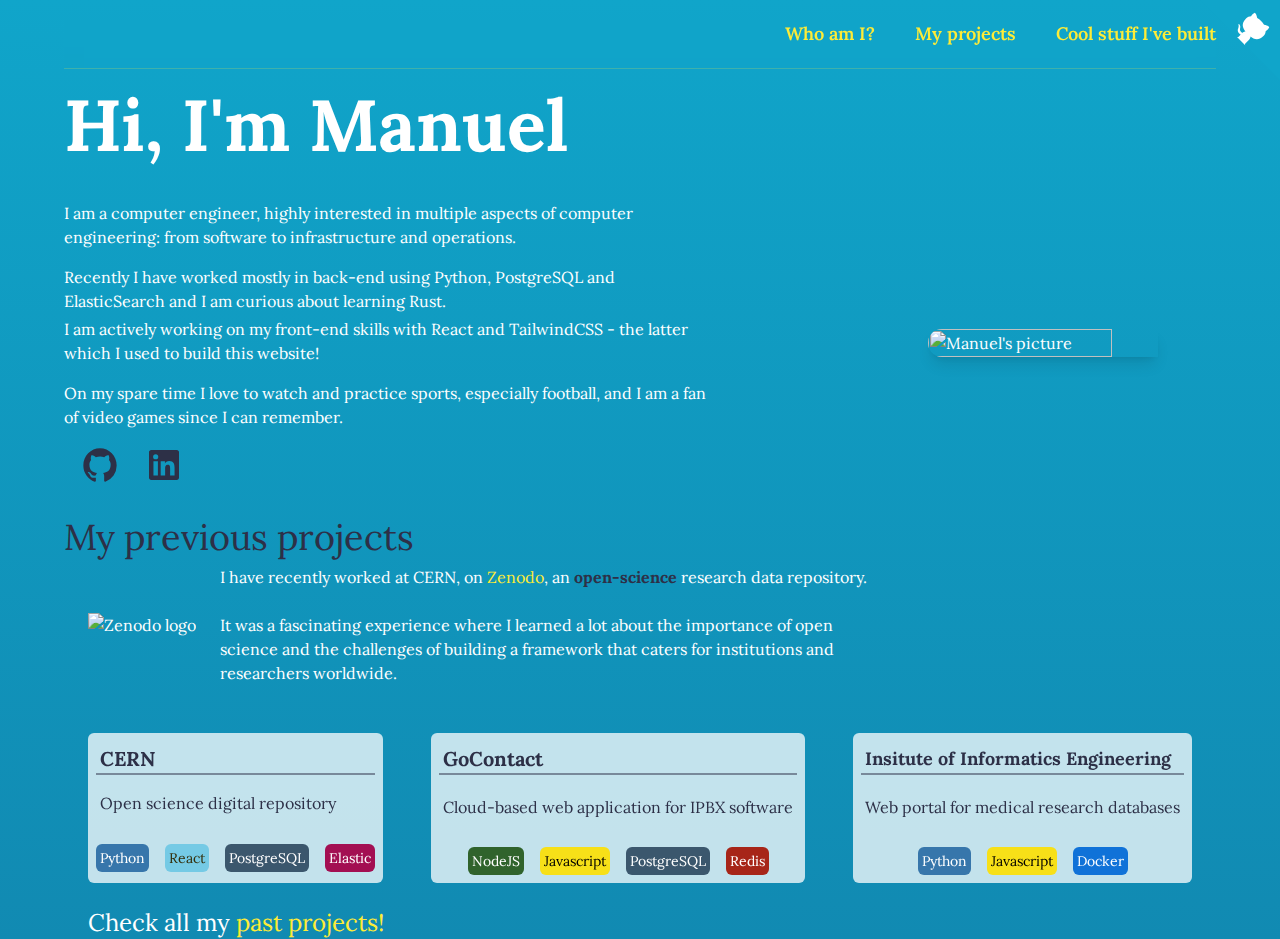
==== index.html @ 22b45716 "global: fix accessibility" ====
<!--
    MIT License
    Copyright (c) 2024 Manuel Alejandro De Oliveira Da Costa

    Permission is hereby granted, free of charge, to any person obtaining a copy
    of this software and associated documentation files (the "Software"), to deal
    in the Software without restriction, including without limitation the rights
    to use, copy, modify, merge, publish, distribute, sublicense, and/or sell
    copies of the Software, and to permit persons to whom the Software is
    furnished to do so, subject to the following conditions:

    The above copyright notice and this permission notice shall be included in
    all copies or substantial portions of the Software.

    THE SOFTWARE IS PROVIDED "AS IS", WITHOUT WARRANTY OF ANY KIND, EXPRESS OR
    IMPLIED, INCLUDING BUT NOT LIMITED TO THE WARRANTIES OF MERCHANTABILITY,
    FITNESS FOR A PARTICULAR PURPOSE AND NONINFRINGEMENT. IN NO EVENT SHALL THE
    AUTHORS OR COPYRIGHT HOLDERS BE LIABLE FOR ANY CLAIM, DAMAGES OR OTHER
    LIABILITY, WHETHER IN AN ACTION OF CONTRACT, TORT OR OTHERWISE, ARISING FROM,
    OUT OF OR IN CONNECTION WITH THE SOFTWARE OR THE USE OR OTHER DEALINGS IN
    THE SOFTWARE.
-->
<html lang="en">
  <head>
    <title>Manu's personal website</title>
    <meta name="viewport" content="width=device-width, initial-scale=1.0" />
    <link href="./build.css" rel="stylesheet" />
    <link rel="preconnect" href="https://fonts.googleapis.com" />
    <link rel="preconnect" href="https://fonts.gstatic.com" crossorigin />
    <link
      href="https://fonts.googleapis.com/css2?family=Jersey+20&family=Lora:ital,wght@0,400..700;1,400..700&display=swap"
      rel="stylesheet"
    />
  </head>

  <body
    class="flex min-h-screen w-screen flex-col bg-white font-lora dark:bg-black/90"
  >
    <a
      href="https://github.com/alejandromumo/alejandromumo/tree/prod_gh_page"
      target="_blank"
      class="github-corner hidden lg:block"
      aria-label="View source on GitHub"
    >
      <svg
        width="80"
        class="github-icon"
        height="80"
        viewBox="0 0 250 250"
        style="position: absolute; top: 0; border: 0; right: 0"
        aria-hidden="true"
      >
        <path
          class="fill-blue-500 dark:fill-white"
          d="M0,0 L115,115 L130,115 L142,142 L250,250 L250,0 Z"
        ></path>
        <path
          d="M128.3,109.0 C113.8,99.7 119.0,89.6 119.0,89.6 C122.0,82.7 120.5,78.6 120.5,78.6 C119.2,72.0 123.4,76.3 123.4,76.3 C127.3,80.9 125.5,87.3 125.5,87.3 C122.9,97.6 130.6,101.9 134.4,103.2"
          class="fill-white dark:fill-black/90"
          style="transform-origin: 130px 106px"
          class="octo-arm"
        ></path>
        <path
          d="M115.0,115.0 C114.9,115.1 118.7,116.5 119.8,115.4 L133.7,101.6 C136.9,99.2 139.9,98.4 142.2,98.6 C133.8,88.0 127.5,74.4 143.8,58.0 C148.5,53.4 154.0,51.2 159.7,51.0 C160.3,49.4 163.2,43.6 171.4,40.1 C171.4,40.1 176.1,42.5 178.8,56.2 C183.1,58.6 187.2,61.8 190.9,65.4 C194.5,69.0 197.7,73.2 200.1,77.6 C213.8,80.2 216.3,84.9 216.3,84.9 C212.7,93.1 206.9,96.0 205.4,96.6 C205.1,102.4 203.0,107.8 198.3,112.5 C181.9,128.9 168.3,122.5 157.7,114.1 C157.9,116.9 156.7,120.9 152.7,124.9 L141.0,136.5 C139.8,137.7 141.6,141.9 141.8,141.8 Z"
          class="fill-white dark:fill-black/90"
          class="octo-body"
        ></path>
      </svg>
    </a>
    <!-- Main content -->
    <main
      class="container mx-auto min-h-screen bg-gradient-to-b from-blue-500 to-blue-600 px-8 md:px-16 dark:from-noir-full dark:to-noir-800"
    >
      <!-- Top menu -->
      <menu
        class="supports-backdrop-blur:bg-white/95 sticky top-0 mb-5 mt-5 flex justify-center border-b border-lightTerceary/20 pb-5 text-xs font-semibold text-lightText backdrop-blur transition-colors duration-500 sm:text-lg md:justify-end dark:border-darkTerceary/20 dark:bg-noir-900/75 dark:text-darkPrimary"
      >
        <!-- Top menu buttons -->
        <div
          class="column ml-5 flex flex-row items-center space-x-6 text-lightTerceary dark:text-darkTerceary"
        >
          <a
            class="transition hover:text-lightTerceary/75 dark:hover:text-darkTerceary/75"
            href="index.html"
          >
            Who am I?
          </a>
          <a
            class="transition hover:text-lightTerceary/75 sm:pl-4 dark:hover:text-darkTerceary/75"
            href="projects.html"
          >
            My projects
          </a>
          <a
            class="transition hover:text-lightTerceary/75 sm:pl-4 dark:hover:text-darkTerceary/75"
            href="features.html"
          >
            Cool stuff I've built
          </a>
        </div>
      </menu>
      <!-- End Top menu -->
      <!-- Picture for mobile-->
      <div
        class="mb-4 mt-8 flex basis-full items-center justify-center lg:hidden"
      >
        <img
          class="size-5/12 rounded-full shadow-lg sm:size-1/3"
          src="https://avatars.githubusercontent.com/u/21204744"
          alt="Manuel's picture"
        />
      </div>
      <!-- Intro row -->
      <div
        class="space-x-1 text-3xl font-bold text-lightHeader sm:text-5xl md:space-x-3 md:text-7xl dark:text-darkPrimary"
      >
        <h1>Hi, I'm Manuel</h1>
      </div>
      <div class="flex space-x-1 md:space-x-3">
        <!-- Placeholder div -->
        <div class="ml-1 basis-1/5 md:basis-1/3"></div>
        <!-- Animated text -->
        <div
          class="text-l animate-text-cycle font-bold text-lightSecondary md:text-xl dark:text-darkSecondary"
        >
          <span class="animate-fade absolute opacity-0">computer engineer</span>
          <span class="animate-fade absolute opacity-0">software engineer</span>
          <span class="animate-fade absolute opacity-0">web developer</span>
          <span class="animate-fade absolute opacity-0"
            >football kind of guy</span
          >
          <span class="animate-fade absolute opacity-0"
            >gamer on spare time!</span
          >
        </div>
      </div>
      <!-- Introductory text -->
      <div
        class="text-l mt-10 flex flex-col justify-between gap-y-8 text-lightText lg:flex-row lg:gap-y-0 dark:text-darkPrimary"
      >
        <!-- End of picture -->
        <article class="max-w-prose">
          <p>
            I am a computer engineer, highly interested in multiple aspects of
            computer engineering: from software to infrastructure and
            operations.
          </p>
          <p class="mt-4">
            Recently I have worked mostly in back-end using Python, PostgreSQL
            and ElasticSearch and I am curious about learning Rust.
          </p>
          <p class="mt-1">
            I am actively working on my front-end skills with React and
            TailwindCSS - the latter which I used to build this website!
          </p>
          <p class="mt-4">
            On my spare time I love to watch and practice sports, especially
            football, and I am a fan of video games since I can remember.
          </p>
          <!-- Social media buttons -->
          <div class="ml-4 mt-4 flex gap-6">
            <a
              class="group"
              aria-label="Find me on Github"
              href="https://github.com/alejandromumo/"
              target="_blank"
            >
              <svg
                class="h-10 w-10 fill-lightPrimary hover:fill-lightTerceary dark:fill-blackOpaque dark:hover:fill-darkTerceary"
                xmlns="http://www.w3.org/2000/svg"
                viewBox="0 0 24 24"
              >
                <path
                  fill-rule="evenodd"
                  clip-rule="evenodd"
                  d="M12 2C6.475 2 2 6.588 2 12.253c0 4.537 2.862 8.369 6.838 9.727.5.09.687-.218.687-.487 0-.243-.013-1.05-.013-1.91C7 20.059 6.35 18.957 6.15 18.38c-.113-.295-.6-1.205-1.025-1.448-.35-.192-.85-.667-.013-.68.788-.012 1.35.744 1.538 1.051.9 1.551 2.338 1.116 2.912.846.088-.666.35-1.115.638-1.371-2.225-.256-4.55-1.14-4.55-5.062 0-1.115.387-2.038 1.025-2.756-.1-.256-.45-1.307.1-2.717 0 0 .837-.269 2.75 1.051.8-.23 1.65-.346 2.5-.346.85 0 1.7.115 2.5.346 1.912-1.333 2.75-1.05 2.75-1.05.55 1.409.2 2.46.1 2.716.637.718 1.025 1.628 1.025 2.756 0 3.934-2.337 4.806-4.562 5.062.362.32.675.936.675 1.897 0 1.371-.013 2.473-.013 2.82 0 .268.188.589.688.486a10.039 10.039 0 0 0 4.932-3.74A10.447 10.447 0 0 0 22 12.253C22 6.588 17.525 2 12 2Z"
                ></path>
              </svg>
            </a>
            <a
              class="group"
              aria-label="Find me on Linkedin"
              href="https://www.linkedin.com/in/alejandromumo/"
              target="_blank"
            >
              <svg
                class="h-10 w-10 fill-lightPrimary hover:fill-lightTerceary dark:fill-blackOpaque dark:hover:fill-darkTerceary"
                xmlns="http://www.w3.org/2000/svg"
                viewBox="0 0 24 24"
              >
                <path
                  fill-rule="evenodd"
                  clip-rule="evenodd"
                  d="M18.335 18.339H15.67v-4.177c0-.996-.02-2.278-1.39-2.278-1.389 0-1.601 1.084-1.601 2.205v4.25h-2.666V9.75h2.56v1.17h.035c.358-.674 1.228-1.387 2.528-1.387 2.7 0 3.2 1.778 3.2 4.091v4.715zM7.003 8.575a1.546 1.546 0 01-1.548-1.549 1.548 1.548 0 111.547 1.549zm1.336 9.764H5.666V9.75H8.34v8.589zM19.67 3H4.329C3.593 3 3 3.58 3 4.297v15.406C3 20.42 3.594 21 4.328 21h15.338C20.4 21 21 20.42 21 19.703V4.297C21 3.58 20.4 3 19.666 3h.003z"
                ></path>
              </svg>
            </a>
          </div>
          <!-- End of social media buttons -->
        </article>
        <!-- Picture for small screens and up-->
        <div class="hidden basis-3/12 self-center lg:block" dir="ltr">
          <img
            class="size-4/5 rounded-s-full shadow-lg"
            src="./static/images/me2.png"
            alt="Manuel's picture"
          />
        </div>
        <!-- End of picture -->
      </div>
      <!-- End of introductory text -->
      <!-- Content -->
      <div class="h-vh mb-auto mt-8 text-lightText dark:text-darkText">
        <!-- Projects -->
        <article>
          <h1
            class="text-2xl text-lightSecondary sm:text-4xl dark:text-darkSecondary"
          >
            My previous projects
          </h1>
          <div class="text-l mt-2 flex flex-col gap-6 md:ml-6 md:flex-row">
            <a
              href="https://zenodo.org"
              target="_blank"
              class="mt-4 flex basis-full items-center justify-center sm:mt-0 lg:basis-auto"
            >
              <img
                class="object-contain"
                src="https://zenodo.org/static/images/invenio-rdm.svg"
                alt="Zenodo logo"
              />
            </a>
            <div class="max-w-prose">
              I have recently worked at CERN, on
              <a
                href="https://zenodo.org/"
                target="_blank"
                class="text-lightTerceary hover:text-lightTerceary/75 dark:text-darkTerceary dark:hover:text-darkTerceary/75"
                >Zenodo</a
              >, an
              <span
                class="font-bold text-lightSecondary dark:text-darkSecondary"
                >open-science</span
              >
              research data repository.

              <br />
              <br />

              It was a fascinating experience where I learned a lot about the
              importance of open science and the challenges of building a
              framework that caters for institutions and researchers worldwide.
              <br />
            </div>
          </div>
        </article>
        <!-- Start projects -->
        <div
          class="align-center mt-12 grid grid-flow-row auto-rows-auto gap-y-6 sm:ml-6 lg:auto-cols-auto lg:grid-flow-col lg:gap-x-6"
        >
          <!-- CERN -->
          <div
            class="duration-y flex max-w-full transform flex-col gap-y-1 rounded-md bg-white/75 text-lightPrimary transition hover:scale-110 hover:cursor-zoom-in md:max-w-max md:hover:scale-125 dark:bg-blackOpaque/50 dark:text-white"
          >
            <div
              class="m-2 mb-0 basis-full border-b-2 border-lightPrimary/50 p-1 pb-0 text-xl font-bold md:basis-1/3 dark:border-white/50"
            >
              CERN
            </div>
            <div class="basis-full">
              <article class="m-2 max-w-prose p-1">
                Open science digital repository
              </article>
            </div>
            <div
              class="flex basis-full text-sm text-lightHeader sm:items-center sm:justify-center"
            >
              <div
                class="m-2 max-w-max basis-1/4 rounded-md bg-blue-python p-1"
              >
                Python
              </div>
              <div
                class="m-2 max-w-max basis-1/4 rounded-md border-solid bg-blue-react p-1 text-yellow-900"
              >
                React
              </div>
              <div
                class="m-2 max-w-max basis-1/4 rounded-md border-solid bg-blue-psql p-1 text-white"
              >
                PostgreSQL
              </div>
              <div
                class="m-2 max-w-max basis-1/4 rounded-md border-solid bg-pink-elastic p-1 text-white"
              >
                Elastic
              </div>
            </div>
          </div>
          <!-- GoContact -->
          <div
            class="duration-y flex transform flex-col gap-y-2 rounded-md bg-white/75 text-lightPrimary transition hover:scale-110 hover:cursor-zoom-in md:max-w-max hover:md:scale-125 dark:bg-blackOpaque/50 dark:text-white"
          >
            <div
              class="m-2 mb-0 basis-full border-b-2 border-lightPrimary/50 p-1 pb-0 text-xl font-bold md:basis-1/3 dark:border-white/50"
            >
              GoContact
            </div>
            <div class="basis-full">
              <article class="m-2 max-w-prose p-1">
                Cloud-based web application for IPBX software
              </article>
            </div>
            <div
              class="flex basis-full text-sm text-lightHeader sm:items-center sm:justify-center"
            >
              <div
                class="m-2 flex max-w-max basis-1/4 rounded-md bg-green-nodejs p-1"
              >
                NodeJS
              </div>
              <div
                class="m-2 max-w-max basis-1/4 rounded-md border-solid bg-yellow-js p-1 text-black"
              >
                Javascript
              </div>
              <div
                class="m-2 max-w-max basis-1/4 rounded-md border-solid bg-blue-psql p-1 text-white"
              >
                PostgreSQL
              </div>
              <div
                class="m-2 max-w-max basis-1/4 rounded-md border-solid bg-red-redis p-1 text-white"
              >
                Redis
              </div>
            </div>
          </div>
          <!-- IEETA -->
          <div
            class="duration-y flex transform flex-col gap-y-2 rounded-md bg-white/75 text-lightPrimary transition hover:scale-110 hover:cursor-zoom-in md:max-w-max hover:md:scale-125 dark:bg-blackOpaque/50 dark:text-white"
          >
            <div
              class="m-2 mb-0 basis-full border-b-2 border-white/50 p-1 pb-0 text-xl font-bold sm:hidden md:basis-1/3"
            >
              IEETA
            </div>
            <div
              class="m-2 mb-0 hidden basis-full border-b-2 border-lightPrimary/50 p-1 pb-0 text-xl font-bold sm:block md:basis-1/3 md:text-lg dark:border-white/50"
            >
              Insitute of Informatics Engineering
            </div>
            <div class="basis-full">
              <article class="m-2 max-w-prose p-1">
                Web portal for medical research databases
              </article>
            </div>
            <div
              class="flex basis-full text-sm text-lightHeader sm:items-center sm:justify-center"
            >
              <div
                class="m-2 max-w-max basis-1/4 rounded-md bg-blue-python p-1"
              >
                Python
              </div>
              <div
                class="m-2 max-w-max basis-1/4 rounded-md border-solid bg-yellow-js p-1 text-black"
              >
                Javascript
              </div>
              <div
                class="m-2 max-w-max basis-1/4 rounded-md border-solid bg-blue-docker p-1 text-white"
              >
                Docker
              </div>
            </div>
          </div>
        </div>
      </div>
      <div
        class="ml-6 mt-6 text-xl text-lightText lg:text-2xl dark:text-darkPrimary"
      >
        Check all my
        <a
          href="projects.html"
          class="text-lightTerceary hover:text-lightTerceary/75 dark:text-darkTerceary dark:hover:text-darkTerceary/75"
          >past projects!</a
        >
      </div>
    </main>
  </body>
</html>
---- build.css ----
*,:after,:before{--tw-border-spacing-x:0;--tw-border-spacing-y:0;--tw-translate-x:0;--tw-translate-y:0;--tw-rotate:0;--tw-skew-x:0;--tw-skew-y:0;--tw-scale-x:1;--tw-scale-y:1;--tw-pan-x: ;--tw-pan-y: ;--tw-pinch-zoom: ;--tw-scroll-snap-strictness:proximity;--tw-gradient-from-position: ;--tw-gradient-via-position: ;--tw-gradient-to-position: ;--tw-ordinal: ;--tw-slashed-zero: ;--tw-numeric-figure: ;--tw-numeric-spacing: ;--tw-numeric-fraction: ;--tw-ring-inset: ;--tw-ring-offset-width:0px;--tw-ring-offset-color:#fff;--tw-ring-color:rgba(16,165,202,.5);--tw-ring-offset-shadow:0 0 #0000;--tw-ring-shadow:0 0 #0000;--tw-shadow:0 0 #0000;--tw-shadow-colored:0 0 #0000;--tw-blur: ;--tw-brightness: ;--tw-contrast: ;--tw-grayscale: ;--tw-hue-rotate: ;--tw-invert: ;--tw-saturate: ;--tw-sepia: ;--tw-drop-shadow: ;--tw-backdrop-blur: ;--tw-backdrop-brightness: ;--tw-backdrop-contrast: ;--tw-backdrop-grayscale: ;--tw-backdrop-hue-rotate: ;--tw-backdrop-invert: ;--tw-backdrop-opacity: ;--tw-backdrop-saturate: ;--tw-backdrop-sepia: ;--tw-contain-size: ;--tw-contain-layout: ;--tw-contain-paint: ;--tw-contain-style: }::backdrop{--tw-border-spacing-x:0;--tw-border-spacing-y:0;--tw-translate-x:0;--tw-translate-y:0;--tw-rotate:0;--tw-skew-x:0;--tw-skew-y:0;--tw-scale-x:1;--tw-scale-y:1;--tw-pan-x: ;--tw-pan-y: ;--tw-pinch-zoom: ;--tw-scroll-snap-strictness:proximity;--tw-gradient-from-position: ;--tw-gradient-via-position: ;--tw-gradient-to-position: ;--tw-ordinal: ;--tw-slashed-zero: ;--tw-numeric-figure: ;--tw-numeric-spacing: ;--tw-numeric-fraction: ;--tw-ring-inset: ;--tw-ring-offset-width:0px;--tw-ring-offset-color:#fff;--tw-ring-color:rgba(16,165,202,.5);--tw-ring-offset-shadow:0 0 #0000;--tw-ring-shadow:0 0 #0000;--tw-shadow:0 0 #0000;--tw-shadow-colored:0 0 #0000;--tw-blur: ;--tw-brightness: ;--tw-contrast: ;--tw-grayscale: ;--tw-hue-rotate: ;--tw-invert: ;--tw-saturate: ;--tw-sepia: ;--tw-drop-shadow: ;--tw-backdrop-blur: ;--tw-backdrop-brightness: ;--tw-backdrop-contrast: ;--tw-backdrop-grayscale: ;--tw-backdrop-hue-rotate: ;--tw-backdrop-invert: ;--tw-backdrop-opacity: ;--tw-backdrop-saturate: ;--tw-backdrop-sepia: ;--tw-contain-size: ;--tw-contain-layout: ;--tw-contain-paint: ;--tw-contain-style: }/*! tailwindcss v3.4.14 | MIT License | https://tailwindcss.com*/*,:after,:before{box-sizing:border-box;border:0 solid}:after,:before{--tw-content:""}:host,html{line-height:1.5;-webkit-text-size-adjust:100%;-moz-tab-size:4;-o-tab-size:4;tab-size:4;font-family:ui-sans-serif,system-ui,sans-serif,Apple Color Emoji,Segoe UI Emoji,Segoe UI Symbol,Noto Color Emoji;font-feature-settings:normal;font-variation-settings:normal;-webkit-tap-highlight-color:transparent}body{margin:0;line-height:inherit}hr{height:0;color:inherit;border-top-width:1px}abbr:where([title]){-webkit-text-decoration:underline dotted;text-decoration:underline dotted}h1,h2,h3,h4,h5,h6{font-size:inherit;font-weight:inherit}a{color:inherit;text-decoration:inherit}b,strong{font-weight:bolder}code,kbd,pre,samp{font-family:ui-monospace,SFMono-Regular,Menlo,Monaco,Consolas,Liberation Mono,Courier New,monospace;font-feature-settings:normal;font-variation-settings:normal;font-size:1em}small{font-size:80%}sub,sup{font-size:75%;line-height:0;position:relative;vertical-align:baseline}sub{bottom:-.25em}sup{top:-.5em}table{text-indent:0;border-color:inherit;border-collapse:collapse}button,input,optgroup,select,textarea{font-family:inherit;font-feature-settings:inherit;font-variation-settings:inherit;font-size:100%;font-weight:inherit;line-height:inherit;letter-spacing:inherit;color:inherit;margin:0;padding:0}button,select{text-transform:none}button,input:where([type=button]),input:where([type=reset]),input:where([type=submit]){-webkit-appearance:button;background-color:transparent;background-image:none}:-moz-focusring{outline:auto}:-moz-ui-invalid{box-shadow:none}progress{vertical-align:baseline}::-webkit-inner-spin-button,::-webkit-outer-spin-button{height:auto}[type=search]{-webkit-appearance:textfield;outline-offset:-2px}::-webkit-search-decoration{-webkit-appearance:none}::-webkit-file-upload-button{-webkit-appearance:button;font:inherit}summary{display:list-item}blockquote,dd,dl,figure,h1,h2,h3,h4,h5,h6,hr,p,pre{margin:0}fieldset{margin:0}fieldset,legend{padding:0}menu,ol,ul{list-style:none;margin:0;padding:0}dialog{padding:0}textarea{resize:vertical}input::-moz-placeholder,textarea::-moz-placeholder{opacity:1;color:#9ca3af}input::placeholder,textarea::placeholder{opacity:1;color:#9ca3af}[role=button],button{cursor:pointer}:disabled{cursor:default}audio,canvas,embed,iframe,img,object,svg,video{display:block;vertical-align:middle}img,video{max-width:100%;height:auto}[hidden]:where(:not([hidden=until-found])){display:none}.container{width:100%}@media (min-width:640px){.container{max-width:640px}}@media (min-width:768px){.container{max-width:768px}}@media (min-width:1024px){.container{max-width:1024px}}@media (min-width:1280px){.container{max-width:1280px}}@media (min-width:1536px){.container{max-width:1536px}}.absolute{position:absolute}.sticky{position:sticky}.top-0{top:0}.col-span-2{grid-column:span 2/span 2}.col-span-full{grid-column:1/-1}.col-start-1{grid-column-start:1}.row-span-2{grid-row:span 2/span 2}.row-span-full{grid-row:1/-1}.m-2{margin:.5rem}.mx-auto{margin-left:auto;margin-right:auto}.mb-0{margin-bottom:0}.mb-4{margin-bottom:1rem}.mb-5{margin-bottom:1.25rem}.mb-auto{margin-bottom:auto}.ml-1{margin-left:.25rem}.ml-36{margin-left:9rem}.ml-4{margin-left:1rem}.ml-5{margin-left:1.25rem}.ml-6{margin-left:1.5rem}.mt-1{margin-top:.25rem}.mt-10{margin-top:2.5rem}.mt-12{margin-top:3rem}.mt-2{margin-top:.5rem}.mt-4{margin-top:1rem}.mt-5{margin-top:1.25rem}.mt-6{margin-top:1.5rem}.mt-8{margin-top:2rem}.flex{display:flex}.grid{display:grid}.hidden{display:none}.size-4\/5{width:80%;height:80%}.size-5\/12{width:41.666667%;height:41.666667%}.h-10{height:2.5rem}.min-h-screen{min-height:100vh}.w-10{width:2.5rem}.w-screen{width:100vw}.max-w-full{max-width:100%}.max-w-max{max-width:-moz-max-content;max-width:max-content}.max-w-prose{max-width:65ch}.basis-1\/4{flex-basis:25%}.basis-1\/5{flex-basis:20%}.basis-3\/12{flex-basis:25%}.basis-full{flex-basis:100%}.transform{transform:translate(var(--tw-translate-x),var(--tw-translate-y)) rotate(var(--tw-rotate)) skewX(var(--tw-skew-x)) skewY(var(--tw-skew-y)) scaleX(var(--tw-scale-x)) scaleY(var(--tw-scale-y))}.list-disc{list-style-type:disc}.grid-flow-row{grid-auto-flow:row}.grid-flow-col{grid-auto-flow:column}.auto-rows-auto{grid-auto-rows:auto}.flex-row{flex-direction:row}.flex-col{flex-direction:column}.content-center{align-content:center}.items-center{align-items:center}.justify-center{justify-content:center}.justify-between{justify-content:space-between}.gap-4{gap:1rem}.gap-6{gap:1.5rem}.gap-x-1{-moz-column-gap:.25rem;column-gap:.25rem}.gap-x-4{-moz-column-gap:1rem;column-gap:1rem}.gap-y-0{row-gap:0}.gap-y-1{row-gap:.25rem}.gap-y-2{row-gap:.5rem}.gap-y-4{row-gap:1rem}.gap-y-6{row-gap:1.5rem}.gap-y-8{row-gap:2rem}.space-x-1>:not([hidden])~:not([hidden]){--tw-space-x-reverse:0;margin-right:calc(.25rem*var(--tw-space-x-reverse));margin-left:calc(.25rem*(1 - var(--tw-space-x-reverse)))}.space-x-6>:not([hidden])~:not([hidden]){--tw-space-x-reverse:0;margin-right:calc(1.5rem*var(--tw-space-x-reverse));margin-left:calc(1.5rem*(1 - var(--tw-space-x-reverse)))}.space-y-12>:not([hidden])~:not([hidden]){--tw-space-y-reverse:0;margin-top:calc(3rem*(1 - var(--tw-space-y-reverse)));margin-bottom:calc(3rem*var(--tw-space-y-reverse))}.divide-y-2>:not([hidden])~:not([hidden]){--tw-divide-y-reverse:0;border-top-width:calc(2px*(1 - var(--tw-divide-y-reverse)));border-bottom-width:calc(2px*var(--tw-divide-y-reverse))}.divide-y-reverse>:not([hidden])~:not([hidden]){--tw-divide-y-reverse:1}.divide-lightPrimary\/65>:not([hidden])~:not([hidden]){border-color:rgba(45,48,71,.65)}.self-center{align-self:center}.break-words{overflow-wrap:break-word}.rounded-full{border-radius:9999px}.rounded-md{border-radius:.375rem}.rounded-s-full{border-start-start-radius:9999px;border-end-start-radius:9999px}.border{border-width:1px}.border-b{border-bottom-width:1px}.border-b-2{border-bottom-width:2px}.border-l{border-left-width:1px}.border-t{border-top-width:1px}.border-solid{border-style:solid}.border-lightPrimary\/50{border-color:rgba(45,48,71,.5)}.border-lightPrimary\/65{border-color:rgba(45,48,71,.65)}.border-lightTerceary{--tw-border-opacity:1;border-color:rgb(254 236 55/var(--tw-border-opacity))}.border-lightTerceary\/20{border-color:rgba(254,236,55,.2)}.border-white\/50{border-color:hsla(0,0%,100%,.5)}.bg-blue-docker{--tw-bg-opacity:1;background-color:rgb(16 114 216/var(--tw-bg-opacity))}.bg-blue-psql{--tw-bg-opacity:1;background-color:rgb(59 87 109/var(--tw-bg-opacity))}.bg-blue-python{--tw-bg-opacity:1;background-color:rgb(55 118 171/var(--tw-bg-opacity))}.bg-blue-react{--tw-bg-opacity:1;background-color:rgb(117 202 229/var(--tw-bg-opacity))}.bg-green-nodejs{--tw-bg-opacity:1;background-color:rgb(48 99 44/var(--tw-bg-opacity))}.bg-pink-elastic{--tw-bg-opacity:1;background-color:rgb(163 15 82/var(--tw-bg-opacity))}.bg-red-redis{--tw-bg-opacity:1;background-color:rgb(167 37 24/var(--tw-bg-opacity))}.bg-white{--tw-bg-opacity:1;background-color:rgb(255 255 255/var(--tw-bg-opacity))}.bg-white\/75{background-color:hsla(0,0%,100%,.75)}.bg-yellow-js{--tw-bg-opacity:1;background-color:rgb(247 224 24/var(--tw-bg-opacity))}.bg-gradient-to-b{background-image:linear-gradient(to bottom,var(--tw-gradient-stops))}.from-blue-500{--tw-gradient-from:#10a5ca var(--tw-gradient-from-position);--tw-gradient-to:rgba(16,165,202,0) var(--tw-gradient-to-position);--tw-gradient-stops:var(--tw-gradient-from),var(--tw-gradient-to)}.to-blue-600{--tw-gradient-to:#118ab2 var(--tw-gradient-to-position)}.fill-blue-500{fill:#10a5ca}.fill-lightPrimary{fill:#2d3047}.fill-white{fill:#fff}.object-contain{-o-object-fit:contain;object-fit:contain}.p-1{padding:.25rem}.px-8{padding-left:2rem;padding-right:2rem}.pb-0{padding-bottom:0}.pb-5{padding-bottom:1.25rem}.pt-5{padding-top:1.25rem}.font-lora{font-family:Lora,sans-serif}.text-2xl{font-size:1.5rem;line-height:2rem}.text-3xl{font-size:1.875rem;line-height:2.25rem}.text-base{font-size:1rem;line-height:1.5rem}.text-sm{font-size:.875rem;line-height:1.25rem}.text-xl{font-size:1.25rem;line-height:1.75rem}.text-xs{font-size:.75rem;line-height:1rem}.font-bold{font-weight:700}.font-semibold{font-weight:600}.text-black{--tw-text-opacity:1;color:rgb(0 0 0/var(--tw-text-opacity))}.text-lightHeader{--tw-text-opacity:1;color:rgb(255 255 255/var(--tw-text-opacity))}.text-lightPrimary{--tw-text-opacity:1;color:rgb(45 48 71/var(--tw-text-opacity))}.text-lightPrimary\/85{color:rgba(45,48,71,.85)}.text-lightSecondary{--tw-text-opacity:1;color:rgb(45 48 71/var(--tw-text-opacity))}.text-lightTerceary{--tw-text-opacity:1;color:rgb(254 236 55/var(--tw-text-opacity))}.text-lightText,.text-white{--tw-text-opacity:1;color:rgb(255 255 255/var(--tw-text-opacity))}.text-yellow-900{--tw-text-opacity:1;color:rgb(51 47 11/var(--tw-text-opacity))}.opacity-0{opacity:0}.shadow-lg{--tw-shadow:0 10px 15px -3px rgba(0,0,0,.1),0 4px 6px -4px rgba(0,0,0,.1);--tw-shadow-colored:0 10px 15px -3px var(--tw-shadow-color),0 4px 6px -4px var(--tw-shadow-color);box-shadow:var(--tw-ring-offset-shadow,0 0 #0000),var(--tw-ring-shadow,0 0 #0000),var(--tw-shadow)}.backdrop-blur{--tw-backdrop-blur:blur(8px);-webkit-backdrop-filter:var(--tw-backdrop-blur) var(--tw-backdrop-brightness) var(--tw-backdrop-contrast) var(--tw-backdrop-grayscale) var(--tw-backdrop-hue-rotate) var(--tw-backdrop-invert) var(--tw-backdrop-opacity) var(--tw-backdrop-saturate) var(--tw-backdrop-sepia);backdrop-filter:var(--tw-backdrop-blur) var(--tw-backdrop-brightness) var(--tw-backdrop-contrast) var(--tw-backdrop-grayscale) var(--tw-backdrop-hue-rotate) var(--tw-backdrop-invert) var(--tw-backdrop-opacity) var(--tw-backdrop-saturate) var(--tw-backdrop-sepia)}.transition{transition-property:color,background-color,border-color,text-decoration-color,fill,stroke,opacity,box-shadow,transform,filter,-webkit-backdrop-filter;transition-property:color,background-color,border-color,text-decoration-color,fill,stroke,opacity,box-shadow,transform,filter,backdrop-filter;transition-property:color,background-color,border-color,text-decoration-color,fill,stroke,opacity,box-shadow,transform,filter,backdrop-filter,-webkit-backdrop-filter;transition-timing-function:cubic-bezier(.4,0,.2,1);transition-duration:.15s}.transition-colors{transition-property:color,background-color,border-color,text-decoration-color,fill,stroke;transition-timing-function:cubic-bezier(.4,0,.2,1);transition-duration:.15s}.duration-500{transition-duration:.5s}@keyframes fade{0%,20%,to{opacity:0}10%{opacity:1}}.animate-text-cycle span:first-child{animation:fade 15s infinite;animation-delay:0s}.animate-text-cycle span:nth-child(2){animation:fade 15s infinite;animation-delay:3s}.animate-text-cycle span:nth-child(3){animation:fade 15s infinite;animation-delay:6s}.animate-text-cycle span:nth-child(4){animation:fade 15s infinite;animation-delay:9s}.animate-text-cycle span:nth-child(5){animation:fade 15s infinite;animation-delay:12s}.github-corner:hover .octo-arm{animation:octocat-wave .56s ease-in-out}@keyframes octocat-wave{0%,to{transform:rotate(0)}20%,60%{transform:rotate(-25deg)}40%,80%{transform:rotate(10deg)}}@media (max-width:500px){.github-corner:hover .octo-arm{animation:none}.github-corner .octo-arm{animation:octocat-wave .56s ease-in-out}}.hover\:scale-110:hover{--tw-scale-x:1.1;--tw-scale-y:1.1;transform:translate(var(--tw-translate-x),var(--tw-translate-y)) rotate(var(--tw-rotate)) skewX(var(--tw-skew-x)) skewY(var(--tw-skew-y)) scaleX(var(--tw-scale-x)) scaleY(var(--tw-scale-y))}.hover\:cursor-zoom-in:hover{cursor:zoom-in}.hover\:fill-lightTerceary:hover{fill:#feec37}.hover\:text-lightTerceary:hover{--tw-text-opacity:1;color:rgb(254 236 55/var(--tw-text-opacity))}.hover\:text-lightTerceary\/75:hover{color:rgba(254,236,55,.75)}@media (min-width:640px){.sm\:ml-6{margin-left:1.5rem}.sm\:mt-0{margin-top:0}.sm\:block{display:block}.sm\:hidden{display:none}.sm\:size-1\/3{width:33.333333%;height:33.333333%}.sm\:items-center{align-items:center}.sm\:justify-center{justify-content:center}.sm\:pl-4{padding-left:1rem}.sm\:text-4xl{font-size:2.25rem;line-height:2.5rem}.sm\:text-5xl{font-size:3rem;line-height:1}.sm\:text-lg{font-size:1.125rem;line-height:1.75rem}}@media (min-width:768px){.md\:ml-6{margin-left:1.5rem}.md\:max-w-max{max-width:-moz-max-content;max-width:max-content}.md\:basis-1\/3{flex-basis:33.333333%}.md\:flex-row{flex-direction:row}.md\:justify-end{justify-content:flex-end}.md\:space-x-3>:not([hidden])~:not([hidden]){--tw-space-x-reverse:0;margin-right:calc(.75rem*var(--tw-space-x-reverse));margin-left:calc(.75rem*(1 - var(--tw-space-x-reverse)))}.md\:px-16{padding-left:4rem;padding-right:4rem}.md\:text-7xl{font-size:4.5rem;line-height:1}.md\:text-lg{font-size:1.125rem;line-height:1.75rem}.md\:text-xl{font-size:1.25rem;line-height:1.75rem}.hover\:md\:scale-125:hover,.md\:hover\:scale-125:hover{--tw-scale-x:1.25;--tw-scale-y:1.25;transform:translate(var(--tw-translate-x),var(--tw-translate-y)) rotate(var(--tw-rotate)) skewX(var(--tw-skew-x)) skewY(var(--tw-skew-y)) scaleX(var(--tw-scale-x)) scaleY(var(--tw-scale-y))}}@media (min-width:1024px){.lg\:mt-0{margin-top:0}.lg\:block{display:block}.lg\:hidden{display:none}.lg\:basis-auto{flex-basis:auto}.lg\:auto-cols-auto{grid-auto-columns:auto}.lg\:grid-flow-col{grid-auto-flow:column}.lg\:flex-row{flex-direction:row}.lg\:gap-x-6{-moz-column-gap:1.5rem;column-gap:1.5rem}.lg\:gap-y-0{row-gap:0}.lg\:divide-y-0>:not([hidden])~:not([hidden]){--tw-divide-y-reverse:0;border-top-width:calc(0px*(1 - var(--tw-divide-y-reverse)));border-bottom-width:calc(0px*var(--tw-divide-y-reverse))}.lg\:text-2xl{font-size:1.5rem;line-height:2rem}}@media (prefers-color-scheme:dark){.dark\:border-darkPrimary\/65,.dark\:divide-darkPrimary\/65>:not([hidden])~:not([hidden]){border-color:hsla(90,48%,80%,.65)}.dark\:border-darkTerceary{--tw-border-opacity:1;border-color:rgb(209 98 107/var(--tw-border-opacity))}.dark\:border-darkTerceary\/20{border-color:rgba(209,98,107,.2)}.dark\:border-white\/50{border-color:hsla(0,0%,100%,.5)}.dark\:bg-black\/90{background-color:rgba(0,0,0,.9)}.dark\:bg-blackOpaque\/50{background-color:rgba(25,25,25,.5)}.dark\:bg-noir-900\/75{background-color:rgba(13,59,102,.75)}.dark\:from-noir-full{--tw-gradient-from:#0d3b66 var(--tw-gradient-from-position);--tw-gradient-to:rgba(13,59,102,0) var(--tw-gradient-to-position);--tw-gradient-stops:var(--tw-gradient-from),var(--tw-gradient-to)}.dark\:to-noir-800{--tw-gradient-to:#094a83 var(--tw-gradient-to-position)}.dark\:fill-black\/90{fill:rgba(0,0,0,.9)}.dark\:fill-blackOpaque{fill:#191919}.dark\:fill-white{fill:#fff}.dark\:text-darkPrimary{--tw-text-opacity:1;color:rgb(203 228 178/var(--tw-text-opacity))}.dark\:text-darkPrimary\/65{color:hsla(90,48%,80%,.65)}.dark\:text-darkSecondary{--tw-text-opacity:1;color:rgb(255 162 76/var(--tw-text-opacity))}.dark\:text-darkSecondary\/90{color:rgba(255,162,76,.9)}.dark\:text-darkTerceary{--tw-text-opacity:1;color:rgb(209 98 107/var(--tw-text-opacity))}.dark\:text-darkText{--tw-text-opacity:1;color:rgb(203 228 178/var(--tw-text-opacity))}.dark\:text-white{--tw-text-opacity:1;color:rgb(255 255 255/var(--tw-text-opacity))}.dark\:hover\:fill-darkTerceary:hover{fill:#d1626b}.dark\:hover\:text-darkTerceary:hover{--tw-text-opacity:1;color:rgb(209 98 107/var(--tw-text-opacity))}.dark\:hover\:text-darkTerceary\/75:hover{color:rgba(209,98,107,.75)}}
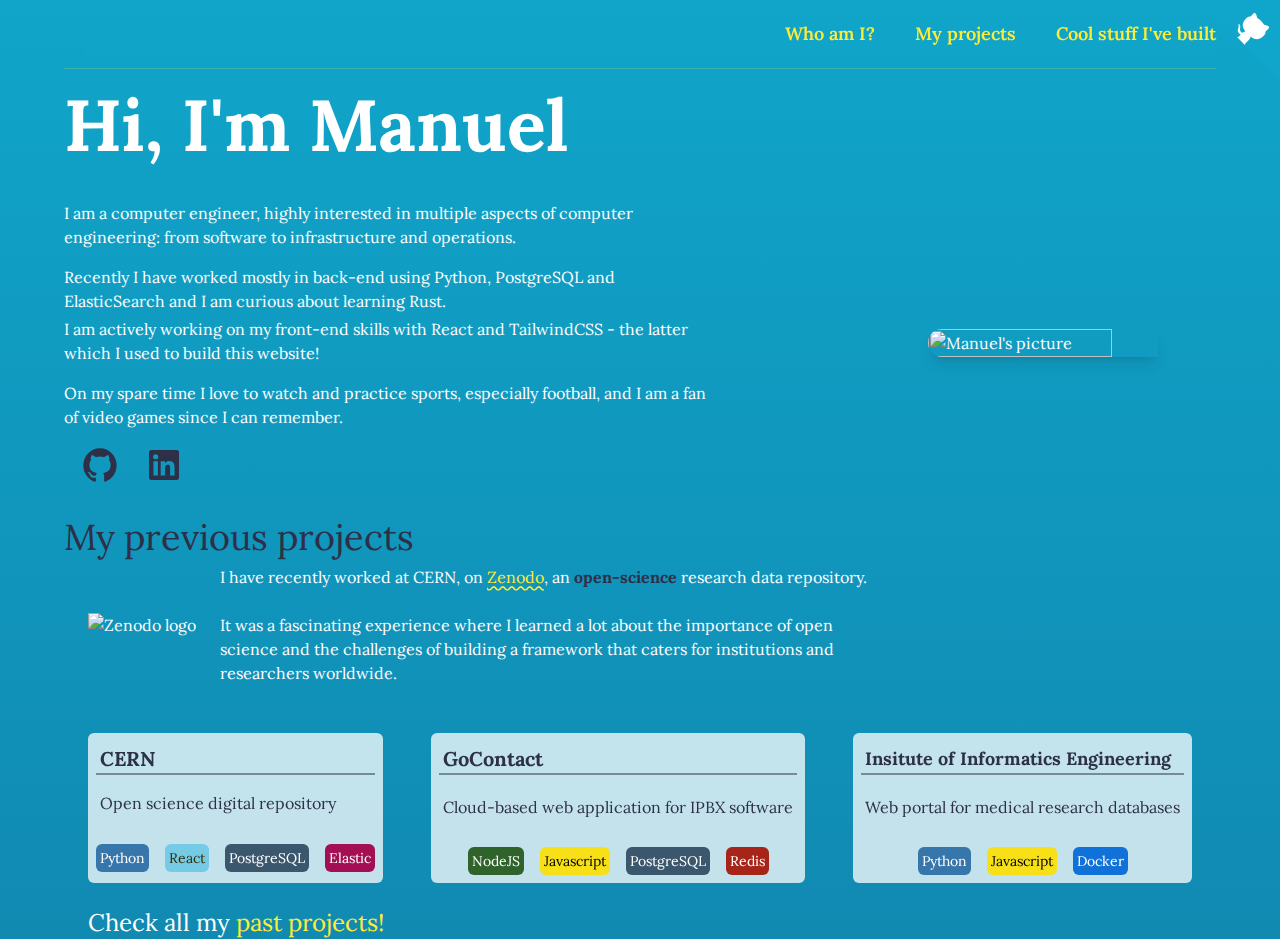
==== commit a8020d0f: "global: improve legibility and links underline" ====
--- a/index.html
+++ b/index.html
@@ -235,7 +235,7 @@
               <a
                 href="https://zenodo.org/"
                 target="_blank"
-                class="text-lightTerceary hover:text-lightTerceary/75 dark:text-darkTerceary dark:hover:text-darkTerceary/75"
+                class="text-lightTerceary underline decoration-lightTerceary decoration-wavy underline-offset-2 hover:text-lightTerceary/75 hover:decoration-lightTerceary/75 dark:text-darkTerceary dark:decoration-darkTerceary dark:hover:text-darkTerceary/75 hover:dark:decoration-darkTerceary/75"
                 >Zenodo</a
               >, an
               <span
--- a/build.css
+++ b/build.css
@@ -1 +1 @@
-*,:after,:before{--tw-border-spacing-x:0;--tw-border-spacing-y:0;--tw-translate-x:0;--tw-translate-y:0;--tw-rotate:0;--tw-skew-x:0;--tw-skew-y:0;--tw-scale-x:1;--tw-scale-y:1;--tw-pan-x: ;--tw-pan-y: ;--tw-pinch-zoom: ;--tw-scroll-snap-strictness:proximity;--tw-gradient-from-position: ;--tw-gradient-via-position: ;--tw-gradient-to-position: ;--tw-ordinal: ;--tw-slashed-zero: ;--tw-numeric-figure: ;--tw-numeric-spacing: ;--tw-numeric-fraction: ;--tw-ring-inset: ;--tw-ring-offset-width:0px;--tw-ring-offset-color:#fff;--tw-ring-color:rgba(16,165,202,.5);--tw-ring-offset-shadow:0 0 #0000;--tw-ring-shadow:0 0 #0000;--tw-shadow:0 0 #0000;--tw-shadow-colored:0 0 #0000;--tw-blur: ;--tw-brightness: ;--tw-contrast: ;--tw-grayscale: ;--tw-hue-rotate: ;--tw-invert: ;--tw-saturate: ;--tw-sepia: ;--tw-drop-shadow: ;--tw-backdrop-blur: ;--tw-backdrop-brightness: ;--tw-backdrop-contrast: ;--tw-backdrop-grayscale: ;--tw-backdrop-hue-rotate: ;--tw-backdrop-invert: ;--tw-backdrop-opacity: ;--tw-backdrop-saturate: ;--tw-backdrop-sepia: ;--tw-contain-size: ;--tw-contain-layout: ;--tw-contain-paint: ;--tw-contain-style: }::backdrop{--tw-border-spacing-x:0;--tw-border-spacing-y:0;--tw-translate-x:0;--tw-translate-y:0;--tw-rotate:0;--tw-skew-x:0;--tw-skew-y:0;--tw-scale-x:1;--tw-scale-y:1;--tw-pan-x: ;--tw-pan-y: ;--tw-pinch-zoom: ;--tw-scroll-snap-strictness:proximity;--tw-gradient-from-position: ;--tw-gradient-via-position: ;--tw-gradient-to-position: ;--tw-ordinal: ;--tw-slashed-zero: ;--tw-numeric-figure: ;--tw-numeric-spacing: ;--tw-numeric-fraction: ;--tw-ring-inset: ;--tw-ring-offset-width:0px;--tw-ring-offset-color:#fff;--tw-ring-color:rgba(16,165,202,.5);--tw-ring-offset-shadow:0 0 #0000;--tw-ring-shadow:0 0 #0000;--tw-shadow:0 0 #0000;--tw-shadow-colored:0 0 #0000;--tw-blur: ;--tw-brightness: ;--tw-contrast: ;--tw-grayscale: ;--tw-hue-rotate: ;--tw-invert: ;--tw-saturate: ;--tw-sepia: ;--tw-drop-shadow: ;--tw-backdrop-blur: ;--tw-backdrop-brightness: ;--tw-backdrop-contrast: ;--tw-backdrop-grayscale: ;--tw-backdrop-hue-rotate: ;--tw-backdrop-invert: ;--tw-backdrop-opacity: ;--tw-backdrop-saturate: ;--tw-backdrop-sepia: ;--tw-contain-size: ;--tw-contain-layout: ;--tw-contain-paint: ;--tw-contain-style: }/*! tailwindcss v3.4.14 | MIT License | https://tailwindcss.com*/*,:after,:before{box-sizing:border-box;border:0 solid}:after,:before{--tw-content:""}:host,html{line-height:1.5;-webkit-text-size-adjust:100%;-moz-tab-size:4;-o-tab-size:4;tab-size:4;font-family:ui-sans-serif,system-ui,sans-serif,Apple Color Emoji,Segoe UI Emoji,Segoe UI Symbol,Noto Color Emoji;font-feature-settings:normal;font-variation-settings:normal;-webkit-tap-highlight-color:transparent}body{margin:0;line-height:inherit}hr{height:0;color:inherit;border-top-width:1px}abbr:where([title]){-webkit-text-decoration:underline dotted;text-decoration:underline dotted}h1,h2,h3,h4,h5,h6{font-size:inherit;font-weight:inherit}a{color:inherit;text-decoration:inherit}b,strong{font-weight:bolder}code,kbd,pre,samp{font-family:ui-monospace,SFMono-Regular,Menlo,Monaco,Consolas,Liberation Mono,Courier New,monospace;font-feature-settings:normal;font-variation-settings:normal;font-size:1em}small{font-size:80%}sub,sup{font-size:75%;line-height:0;position:relative;vertical-align:baseline}sub{bottom:-.25em}sup{top:-.5em}table{text-indent:0;border-color:inherit;border-collapse:collapse}button,input,optgroup,select,textarea{font-family:inherit;font-feature-settings:inherit;font-variation-settings:inherit;font-size:100%;font-weight:inherit;line-height:inherit;letter-spacing:inherit;color:inherit;margin:0;padding:0}button,select{text-transform:none}button,input:where([type=button]),input:where([type=reset]),input:where([type=submit]){-webkit-appearance:button;background-color:transparent;background-image:none}:-moz-focusring{outline:auto}:-moz-ui-invalid{box-shadow:none}progress{vertical-align:baseline}::-webkit-inner-spin-button,::-webkit-outer-spin-button{height:auto}[type=search]{-webkit-appearance:textfield;outline-offset:-2px}::-webkit-search-decoration{-webkit-appearance:none}::-webkit-file-upload-button{-webkit-appearance:button;font:inherit}summary{display:list-item}blockquote,dd,dl,figure,h1,h2,h3,h4,h5,h6,hr,p,pre{margin:0}fieldset{margin:0}fieldset,legend{padding:0}menu,ol,ul{list-style:none;margin:0;padding:0}dialog{padding:0}textarea{resize:vertical}input::-moz-placeholder,textarea::-moz-placeholder{opacity:1;color:#9ca3af}input::placeholder,textarea::placeholder{opacity:1;color:#9ca3af}[role=button],button{cursor:pointer}:disabled{cursor:default}audio,canvas,embed,iframe,img,object,svg,video{display:block;vertical-align:middle}img,video{max-width:100%;height:auto}[hidden]:where(:not([hidden=until-found])){display:none}.container{width:100%}@media (min-width:640px){.container{max-width:640px}}@media (min-width:768px){.container{max-width:768px}}@media (min-width:1024px){.container{max-width:1024px}}@media (min-width:1280px){.container{max-width:1280px}}@media (min-width:1536px){.container{max-width:1536px}}.absolute{position:absolute}.sticky{position:sticky}.top-0{top:0}.col-span-2{grid-column:span 2/span 2}.col-span-full{grid-column:1/-1}.col-start-1{grid-column-start:1}.row-span-2{grid-row:span 2/span 2}.row-span-full{grid-row:1/-1}.m-2{margin:.5rem}.mx-auto{margin-left:auto;margin-right:auto}.mb-0{margin-bottom:0}.mb-4{margin-bottom:1rem}.mb-5{margin-bottom:1.25rem}.mb-auto{margin-bottom:auto}.ml-1{margin-left:.25rem}.ml-36{margin-left:9rem}.ml-4{margin-left:1rem}.ml-5{margin-left:1.25rem}.ml-6{margin-left:1.5rem}.mt-1{margin-top:.25rem}.mt-10{margin-top:2.5rem}.mt-12{margin-top:3rem}.mt-2{margin-top:.5rem}.mt-4{margin-top:1rem}.mt-5{margin-top:1.25rem}.mt-6{margin-top:1.5rem}.mt-8{margin-top:2rem}.flex{display:flex}.grid{display:grid}.hidden{display:none}.size-4\/5{width:80%;height:80%}.size-5\/12{width:41.666667%;height:41.666667%}.h-10{height:2.5rem}.min-h-screen{min-height:100vh}.w-10{width:2.5rem}.w-screen{width:100vw}.max-w-full{max-width:100%}.max-w-max{max-width:-moz-max-content;max-width:max-content}.max-w-prose{max-width:65ch}.basis-1\/4{flex-basis:25%}.basis-1\/5{flex-basis:20%}.basis-3\/12{flex-basis:25%}.basis-full{flex-basis:100%}.transform{transform:translate(var(--tw-translate-x),var(--tw-translate-y)) rotate(var(--tw-rotate)) skewX(var(--tw-skew-x)) skewY(var(--tw-skew-y)) scaleX(var(--tw-scale-x)) scaleY(var(--tw-scale-y))}.list-disc{list-style-type:disc}.grid-flow-row{grid-auto-flow:row}.grid-flow-col{grid-auto-flow:column}.auto-rows-auto{grid-auto-rows:auto}.flex-row{flex-direction:row}.flex-col{flex-direction:column}.content-center{align-content:center}.items-center{align-items:center}.justify-center{justify-content:center}.justify-between{justify-content:space-between}.gap-4{gap:1rem}.gap-6{gap:1.5rem}.gap-x-1{-moz-column-gap:.25rem;column-gap:.25rem}.gap-x-4{-moz-column-gap:1rem;column-gap:1rem}.gap-y-0{row-gap:0}.gap-y-1{row-gap:.25rem}.gap-y-2{row-gap:.5rem}.gap-y-4{row-gap:1rem}.gap-y-6{row-gap:1.5rem}.gap-y-8{row-gap:2rem}.space-x-1>:not([hidden])~:not([hidden]){--tw-space-x-reverse:0;margin-right:calc(.25rem*var(--tw-space-x-reverse));margin-left:calc(.25rem*(1 - var(--tw-space-x-reverse)))}.space-x-6>:not([hidden])~:not([hidden]){--tw-space-x-reverse:0;margin-right:calc(1.5rem*var(--tw-space-x-reverse));margin-left:calc(1.5rem*(1 - var(--tw-space-x-reverse)))}.space-y-12>:not([hidden])~:not([hidden]){--tw-space-y-reverse:0;margin-top:calc(3rem*(1 - var(--tw-space-y-reverse)));margin-bottom:calc(3rem*var(--tw-space-y-reverse))}.divide-y-2>:not([hidden])~:not([hidden]){--tw-divide-y-reverse:0;border-top-width:calc(2px*(1 - var(--tw-divide-y-reverse)));border-bottom-width:calc(2px*var(--tw-divide-y-reverse))}.divide-y-reverse>:not([hidden])~:not([hidden]){--tw-divide-y-reverse:1}.divide-lightPrimary\/65>:not([hidden])~:not([hidden]){border-color:rgba(45,48,71,.65)}.self-center{align-self:center}.break-words{overflow-wrap:break-word}.rounded-full{border-radius:9999px}.rounded-md{border-radius:.375rem}.rounded-s-full{border-start-start-radius:9999px;border-end-start-radius:9999px}.border{border-width:1px}.border-b{border-bottom-width:1px}.border-b-2{border-bottom-width:2px}.border-l{border-left-width:1px}.border-t{border-top-width:1px}.border-solid{border-style:solid}.border-lightPrimary\/50{border-color:rgba(45,48,71,.5)}.border-lightPrimary\/65{border-color:rgba(45,48,71,.65)}.border-lightTerceary{--tw-border-opacity:1;border-color:rgb(254 236 55/var(--tw-border-opacity))}.border-lightTerceary\/20{border-color:rgba(254,236,55,.2)}.border-white\/50{border-color:hsla(0,0%,100%,.5)}.bg-blue-docker{--tw-bg-opacity:1;background-color:rgb(16 114 216/var(--tw-bg-opacity))}.bg-blue-psql{--tw-bg-opacity:1;background-color:rgb(59 87 109/var(--tw-bg-opacity))}.bg-blue-python{--tw-bg-opacity:1;background-color:rgb(55 118 171/var(--tw-bg-opacity))}.bg-blue-react{--tw-bg-opacity:1;background-color:rgb(117 202 229/var(--tw-bg-opacity))}.bg-green-nodejs{--tw-bg-opacity:1;background-color:rgb(48 99 44/var(--tw-bg-opacity))}.bg-pink-elastic{--tw-bg-opacity:1;background-color:rgb(163 15 82/var(--tw-bg-opacity))}.bg-red-redis{--tw-bg-opacity:1;background-color:rgb(167 37 24/var(--tw-bg-opacity))}.bg-white{--tw-bg-opacity:1;background-color:rgb(255 255 255/var(--tw-bg-opacity))}.bg-white\/75{background-color:hsla(0,0%,100%,.75)}.bg-yellow-js{--tw-bg-opacity:1;background-color:rgb(247 224 24/var(--tw-bg-opacity))}.bg-gradient-to-b{background-image:linear-gradient(to bottom,var(--tw-gradient-stops))}.from-blue-500{--tw-gradient-from:#10a5ca var(--tw-gradient-from-position);--tw-gradient-to:rgba(16,165,202,0) var(--tw-gradient-to-position);--tw-gradient-stops:var(--tw-gradient-from),var(--tw-gradient-to)}.to-blue-600{--tw-gradient-to:#118ab2 var(--tw-gradient-to-position)}.fill-blue-500{fill:#10a5ca}.fill-lightPrimary{fill:#2d3047}.fill-white{fill:#fff}.object-contain{-o-object-fit:contain;object-fit:contain}.p-1{padding:.25rem}.px-8{padding-left:2rem;padding-right:2rem}.pb-0{padding-bottom:0}.pb-5{padding-bottom:1.25rem}.pt-5{padding-top:1.25rem}.font-lora{font-family:Lora,sans-serif}.text-2xl{font-size:1.5rem;line-height:2rem}.text-3xl{font-size:1.875rem;line-height:2.25rem}.text-base{font-size:1rem;line-height:1.5rem}.text-sm{font-size:.875rem;line-height:1.25rem}.text-xl{font-size:1.25rem;line-height:1.75rem}.text-xs{font-size:.75rem;line-height:1rem}.font-bold{font-weight:700}.font-semibold{font-weight:600}.text-black{--tw-text-opacity:1;color:rgb(0 0 0/var(--tw-text-opacity))}.text-lightHeader{--tw-text-opacity:1;color:rgb(255 255 255/var(--tw-text-opacity))}.text-lightPrimary{--tw-text-opacity:1;color:rgb(45 48 71/var(--tw-text-opacity))}.text-lightPrimary\/85{color:rgba(45,48,71,.85)}.text-lightSecondary{--tw-text-opacity:1;color:rgb(45 48 71/var(--tw-text-opacity))}.text-lightTerceary{--tw-text-opacity:1;color:rgb(254 236 55/var(--tw-text-opacity))}.text-lightText,.text-white{--tw-text-opacity:1;color:rgb(255 255 255/var(--tw-text-opacity))}.text-yellow-900{--tw-text-opacity:1;color:rgb(51 47 11/var(--tw-text-opacity))}.opacity-0{opacity:0}.shadow-lg{--tw-shadow:0 10px 15px -3px rgba(0,0,0,.1),0 4px 6px -4px rgba(0,0,0,.1);--tw-shadow-colored:0 10px 15px -3px var(--tw-shadow-color),0 4px 6px -4px var(--tw-shadow-color);box-shadow:var(--tw-ring-offset-shadow,0 0 #0000),var(--tw-ring-shadow,0 0 #0000),var(--tw-shadow)}.backdrop-blur{--tw-backdrop-blur:blur(8px);-webkit-backdrop-filter:var(--tw-backdrop-blur) var(--tw-backdrop-brightness) var(--tw-backdrop-contrast) var(--tw-backdrop-grayscale) var(--tw-backdrop-hue-rotate) var(--tw-backdrop-invert) var(--tw-backdrop-opacity) var(--tw-backdrop-saturate) var(--tw-backdrop-sepia);backdrop-filter:var(--tw-backdrop-blur) var(--tw-backdrop-brightness) var(--tw-backdrop-contrast) var(--tw-backdrop-grayscale) var(--tw-backdrop-hue-rotate) var(--tw-backdrop-invert) var(--tw-backdrop-opacity) var(--tw-backdrop-saturate) var(--tw-backdrop-sepia)}.transition{transition-property:color,background-color,border-color,text-decoration-color,fill,stroke,opacity,box-shadow,transform,filter,-webkit-backdrop-filter;transition-property:color,background-color,border-color,text-decoration-color,fill,stroke,opacity,box-shadow,transform,filter,backdrop-filter;transition-property:color,background-color,border-color,text-decoration-color,fill,stroke,opacity,box-shadow,transform,filter,backdrop-filter,-webkit-backdrop-filter;transition-timing-function:cubic-bezier(.4,0,.2,1);transition-duration:.15s}.transition-colors{transition-property:color,background-color,border-color,text-decoration-color,fill,stroke;transition-timing-function:cubic-bezier(.4,0,.2,1);transition-duration:.15s}.duration-500{transition-duration:.5s}@keyframes fade{0%,20%,to{opacity:0}10%{opacity:1}}.animate-text-cycle span:first-child{animation:fade 15s infinite;animation-delay:0s}.animate-text-cycle span:nth-child(2){animation:fade 15s infinite;animation-delay:3s}.animate-text-cycle span:nth-child(3){animation:fade 15s infinite;animation-delay:6s}.animate-text-cycle span:nth-child(4){animation:fade 15s infinite;animation-delay:9s}.animate-text-cycle span:nth-child(5){animation:fade 15s infinite;animation-delay:12s}.github-corner:hover .octo-arm{animation:octocat-wave .56s ease-in-out}@keyframes octocat-wave{0%,to{transform:rotate(0)}20%,60%{transform:rotate(-25deg)}40%,80%{transform:rotate(10deg)}}@media (max-width:500px){.github-corner:hover .octo-arm{animation:none}.github-corner .octo-arm{animation:octocat-wave .56s ease-in-out}}.hover\:scale-110:hover{--tw-scale-x:1.1;--tw-scale-y:1.1;transform:translate(var(--tw-translate-x),var(--tw-translate-y)) rotate(var(--tw-rotate)) skewX(var(--tw-skew-x)) skewY(var(--tw-skew-y)) scaleX(var(--tw-scale-x)) scaleY(var(--tw-scale-y))}.hover\:cursor-zoom-in:hover{cursor:zoom-in}.hover\:fill-lightTerceary:hover{fill:#feec37}.hover\:text-lightTerceary:hover{--tw-text-opacity:1;color:rgb(254 236 55/var(--tw-text-opacity))}.hover\:text-lightTerceary\/75:hover{color:rgba(254,236,55,.75)}@media (min-width:640px){.sm\:ml-6{margin-left:1.5rem}.sm\:mt-0{margin-top:0}.sm\:block{display:block}.sm\:hidden{display:none}.sm\:size-1\/3{width:33.333333%;height:33.333333%}.sm\:items-center{align-items:center}.sm\:justify-center{justify-content:center}.sm\:pl-4{padding-left:1rem}.sm\:text-4xl{font-size:2.25rem;line-height:2.5rem}.sm\:text-5xl{font-size:3rem;line-height:1}.sm\:text-lg{font-size:1.125rem;line-height:1.75rem}}@media (min-width:768px){.md\:ml-6{margin-left:1.5rem}.md\:max-w-max{max-width:-moz-max-content;max-width:max-content}.md\:basis-1\/3{flex-basis:33.333333%}.md\:flex-row{flex-direction:row}.md\:justify-end{justify-content:flex-end}.md\:space-x-3>:not([hidden])~:not([hidden]){--tw-space-x-reverse:0;margin-right:calc(.75rem*var(--tw-space-x-reverse));margin-left:calc(.75rem*(1 - var(--tw-space-x-reverse)))}.md\:px-16{padding-left:4rem;padding-right:4rem}.md\:text-7xl{font-size:4.5rem;line-height:1}.md\:text-lg{font-size:1.125rem;line-height:1.75rem}.md\:text-xl{font-size:1.25rem;line-height:1.75rem}.hover\:md\:scale-125:hover,.md\:hover\:scale-125:hover{--tw-scale-x:1.25;--tw-scale-y:1.25;transform:translate(var(--tw-translate-x),var(--tw-translate-y)) rotate(var(--tw-rotate)) skewX(var(--tw-skew-x)) skewY(var(--tw-skew-y)) scaleX(var(--tw-scale-x)) scaleY(var(--tw-scale-y))}}@media (min-width:1024px){.lg\:mt-0{margin-top:0}.lg\:block{display:block}.lg\:hidden{display:none}.lg\:basis-auto{flex-basis:auto}.lg\:auto-cols-auto{grid-auto-columns:auto}.lg\:grid-flow-col{grid-auto-flow:column}.lg\:flex-row{flex-direction:row}.lg\:gap-x-6{-moz-column-gap:1.5rem;column-gap:1.5rem}.lg\:gap-y-0{row-gap:0}.lg\:divide-y-0>:not([hidden])~:not([hidden]){--tw-divide-y-reverse:0;border-top-width:calc(0px*(1 - var(--tw-divide-y-reverse)));border-bottom-width:calc(0px*var(--tw-divide-y-reverse))}.lg\:text-2xl{font-size:1.5rem;line-height:2rem}}@media (prefers-color-scheme:dark){.dark\:border-darkPrimary\/65,.dark\:divide-darkPrimary\/65>:not([hidden])~:not([hidden]){border-color:hsla(90,48%,80%,.65)}.dark\:border-darkTerceary{--tw-border-opacity:1;border-color:rgb(209 98 107/var(--tw-border-opacity))}.dark\:border-darkTerceary\/20{border-color:rgba(209,98,107,.2)}.dark\:border-white\/50{border-color:hsla(0,0%,100%,.5)}.dark\:bg-black\/90{background-color:rgba(0,0,0,.9)}.dark\:bg-blackOpaque\/50{background-color:rgba(25,25,25,.5)}.dark\:bg-noir-900\/75{background-color:rgba(13,59,102,.75)}.dark\:from-noir-full{--tw-gradient-from:#0d3b66 var(--tw-gradient-from-position);--tw-gradient-to:rgba(13,59,102,0) var(--tw-gradient-to-position);--tw-gradient-stops:var(--tw-gradient-from),var(--tw-gradient-to)}.dark\:to-noir-800{--tw-gradient-to:#094a83 var(--tw-gradient-to-position)}.dark\:fill-black\/90{fill:rgba(0,0,0,.9)}.dark\:fill-blackOpaque{fill:#191919}.dark\:fill-white{fill:#fff}.dark\:text-darkPrimary{--tw-text-opacity:1;color:rgb(203 228 178/var(--tw-text-opacity))}.dark\:text-darkPrimary\/65{color:hsla(90,48%,80%,.65)}.dark\:text-darkSecondary{--tw-text-opacity:1;color:rgb(255 162 76/var(--tw-text-opacity))}.dark\:text-darkSecondary\/90{color:rgba(255,162,76,.9)}.dark\:text-darkTerceary{--tw-text-opacity:1;color:rgb(209 98 107/var(--tw-text-opacity))}.dark\:text-darkText{--tw-text-opacity:1;color:rgb(203 228 178/var(--tw-text-opacity))}.dark\:text-white{--tw-text-opacity:1;color:rgb(255 255 255/var(--tw-text-opacity))}.dark\:hover\:fill-darkTerceary:hover{fill:#d1626b}.dark\:hover\:text-darkTerceary:hover{--tw-text-opacity:1;color:rgb(209 98 107/var(--tw-text-opacity))}.dark\:hover\:text-darkTerceary\/75:hover{color:rgba(209,98,107,.75)}}+*,:after,:before{--tw-border-spacing-x:0;--tw-border-spacing-y:0;--tw-translate-x:0;--tw-translate-y:0;--tw-rotate:0;--tw-skew-x:0;--tw-skew-y:0;--tw-scale-x:1;--tw-scale-y:1;--tw-pan-x: ;--tw-pan-y: ;--tw-pinch-zoom: ;--tw-scroll-snap-strictness:proximity;--tw-gradient-from-position: ;--tw-gradient-via-position: ;--tw-gradient-to-position: ;--tw-ordinal: ;--tw-slashed-zero: ;--tw-numeric-figure: ;--tw-numeric-spacing: ;--tw-numeric-fraction: ;--tw-ring-inset: ;--tw-ring-offset-width:0px;--tw-ring-offset-color:#fff;--tw-ring-color:rgba(16,165,202,.5);--tw-ring-offset-shadow:0 0 #0000;--tw-ring-shadow:0 0 #0000;--tw-shadow:0 0 #0000;--tw-shadow-colored:0 0 #0000;--tw-blur: ;--tw-brightness: ;--tw-contrast: ;--tw-grayscale: ;--tw-hue-rotate: ;--tw-invert: ;--tw-saturate: ;--tw-sepia: ;--tw-drop-shadow: ;--tw-backdrop-blur: ;--tw-backdrop-brightness: ;--tw-backdrop-contrast: ;--tw-backdrop-grayscale: ;--tw-backdrop-hue-rotate: ;--tw-backdrop-invert: ;--tw-backdrop-opacity: ;--tw-backdrop-saturate: ;--tw-backdrop-sepia: ;--tw-contain-size: ;--tw-contain-layout: ;--tw-contain-paint: ;--tw-contain-style: }::backdrop{--tw-border-spacing-x:0;--tw-border-spacing-y:0;--tw-translate-x:0;--tw-translate-y:0;--tw-rotate:0;--tw-skew-x:0;--tw-skew-y:0;--tw-scale-x:1;--tw-scale-y:1;--tw-pan-x: ;--tw-pan-y: ;--tw-pinch-zoom: ;--tw-scroll-snap-strictness:proximity;--tw-gradient-from-position: ;--tw-gradient-via-position: ;--tw-gradient-to-position: ;--tw-ordinal: ;--tw-slashed-zero: ;--tw-numeric-figure: ;--tw-numeric-spacing: ;--tw-numeric-fraction: ;--tw-ring-inset: ;--tw-ring-offset-width:0px;--tw-ring-offset-color:#fff;--tw-ring-color:rgba(16,165,202,.5);--tw-ring-offset-shadow:0 0 #0000;--tw-ring-shadow:0 0 #0000;--tw-shadow:0 0 #0000;--tw-shadow-colored:0 0 #0000;--tw-blur: ;--tw-brightness: ;--tw-contrast: ;--tw-grayscale: ;--tw-hue-rotate: ;--tw-invert: ;--tw-saturate: ;--tw-sepia: ;--tw-drop-shadow: ;--tw-backdrop-blur: ;--tw-backdrop-brightness: ;--tw-backdrop-contrast: ;--tw-backdrop-grayscale: ;--tw-backdrop-hue-rotate: ;--tw-backdrop-invert: ;--tw-backdrop-opacity: ;--tw-backdrop-saturate: ;--tw-backdrop-sepia: ;--tw-contain-size: ;--tw-contain-layout: ;--tw-contain-paint: ;--tw-contain-style: }/*! tailwindcss v3.4.14 | MIT License | https://tailwindcss.com*/*,:after,:before{box-sizing:border-box;border:0 solid}:after,:before{--tw-content:""}:host,html{line-height:1.5;-webkit-text-size-adjust:100%;-moz-tab-size:4;-o-tab-size:4;tab-size:4;font-family:ui-sans-serif,system-ui,sans-serif,Apple Color Emoji,Segoe UI Emoji,Segoe UI Symbol,Noto Color Emoji;font-feature-settings:normal;font-variation-settings:normal;-webkit-tap-highlight-color:transparent}body{margin:0;line-height:inherit}hr{height:0;color:inherit;border-top-width:1px}abbr:where([title]){-webkit-text-decoration:underline dotted;text-decoration:underline dotted}h1,h2,h3,h4,h5,h6{font-size:inherit;font-weight:inherit}a{color:inherit;text-decoration:inherit}b,strong{font-weight:bolder}code,kbd,pre,samp{font-family:ui-monospace,SFMono-Regular,Menlo,Monaco,Consolas,Liberation Mono,Courier New,monospace;font-feature-settings:normal;font-variation-settings:normal;font-size:1em}small{font-size:80%}sub,sup{font-size:75%;line-height:0;position:relative;vertical-align:baseline}sub{bottom:-.25em}sup{top:-.5em}table{text-indent:0;border-color:inherit;border-collapse:collapse}button,input,optgroup,select,textarea{font-family:inherit;font-feature-settings:inherit;font-variation-settings:inherit;font-size:100%;font-weight:inherit;line-height:inherit;letter-spacing:inherit;color:inherit;margin:0;padding:0}button,select{text-transform:none}button,input:where([type=button]),input:where([type=reset]),input:where([type=submit]){-webkit-appearance:button;background-color:transparent;background-image:none}:-moz-focusring{outline:auto}:-moz-ui-invalid{box-shadow:none}progress{vertical-align:baseline}::-webkit-inner-spin-button,::-webkit-outer-spin-button{height:auto}[type=search]{-webkit-appearance:textfield;outline-offset:-2px}::-webkit-search-decoration{-webkit-appearance:none}::-webkit-file-upload-button{-webkit-appearance:button;font:inherit}summary{display:list-item}blockquote,dd,dl,figure,h1,h2,h3,h4,h5,h6,hr,p,pre{margin:0}fieldset{margin:0}fieldset,legend{padding:0}menu,ol,ul{list-style:none;margin:0;padding:0}dialog{padding:0}textarea{resize:vertical}input::-moz-placeholder,textarea::-moz-placeholder{opacity:1;color:#9ca3af}input::placeholder,textarea::placeholder{opacity:1;color:#9ca3af}[role=button],button{cursor:pointer}:disabled{cursor:default}audio,canvas,embed,iframe,img,object,svg,video{display:block;vertical-align:middle}img,video{max-width:100%;height:auto}[hidden]:where(:not([hidden=until-found])){display:none}.container{width:100%}@media (min-width:640px){.container{max-width:640px}}@media (min-width:768px){.container{max-width:768px}}@media (min-width:1024px){.container{max-width:1024px}}@media (min-width:1280px){.container{max-width:1280px}}@media (min-width:1536px){.container{max-width:1536px}}.absolute{position:absolute}.sticky{position:sticky}.top-0{top:0}.col-span-2{grid-column:span 2/span 2}.col-span-full{grid-column:1/-1}.col-start-1{grid-column-start:1}.row-span-2{grid-row:span 2/span 2}.row-span-full{grid-row:1/-1}.m-2{margin:.5rem}.mx-auto{margin-left:auto;margin-right:auto}.mb-0{margin-bottom:0}.mb-4{margin-bottom:1rem}.mb-5{margin-bottom:1.25rem}.mb-auto{margin-bottom:auto}.ml-1{margin-left:.25rem}.ml-36{margin-left:9rem}.ml-4{margin-left:1rem}.ml-5{margin-left:1.25rem}.ml-6{margin-left:1.5rem}.mt-1{margin-top:.25rem}.mt-10{margin-top:2.5rem}.mt-12{margin-top:3rem}.mt-2{margin-top:.5rem}.mt-4{margin-top:1rem}.mt-5{margin-top:1.25rem}.mt-6{margin-top:1.5rem}.mt-8{margin-top:2rem}.flex{display:flex}.grid{display:grid}.hidden{display:none}.size-4\/5{width:80%;height:80%}.size-5\/12{width:41.666667%;height:41.666667%}.h-10{height:2.5rem}.min-h-screen{min-height:100vh}.w-10{width:2.5rem}.w-screen{width:100vw}.max-w-full{max-width:100%}.max-w-max{max-width:-moz-max-content;max-width:max-content}.max-w-prose{max-width:65ch}.basis-1\/4{flex-basis:25%}.basis-1\/5{flex-basis:20%}.basis-3\/12{flex-basis:25%}.basis-full{flex-basis:100%}.transform{transform:translate(var(--tw-translate-x),var(--tw-translate-y)) rotate(var(--tw-rotate)) skewX(var(--tw-skew-x)) skewY(var(--tw-skew-y)) scaleX(var(--tw-scale-x)) scaleY(var(--tw-scale-y))}.list-disc{list-style-type:disc}.grid-flow-row{grid-auto-flow:row}.grid-flow-col{grid-auto-flow:column}.auto-rows-auto{grid-auto-rows:auto}.flex-row{flex-direction:row}.flex-col{flex-direction:column}.content-center{align-content:center}.items-center{align-items:center}.justify-center{justify-content:center}.justify-between{justify-content:space-between}.gap-4{gap:1rem}.gap-6{gap:1.5rem}.gap-x-1{-moz-column-gap:.25rem;column-gap:.25rem}.gap-x-4{-moz-column-gap:1rem;column-gap:1rem}.gap-y-0{row-gap:0}.gap-y-1{row-gap:.25rem}.gap-y-2{row-gap:.5rem}.gap-y-4{row-gap:1rem}.gap-y-6{row-gap:1.5rem}.gap-y-8{row-gap:2rem}.space-x-1>:not([hidden])~:not([hidden]){--tw-space-x-reverse:0;margin-right:calc(.25rem*var(--tw-space-x-reverse));margin-left:calc(.25rem*(1 - var(--tw-space-x-reverse)))}.space-x-6>:not([hidden])~:not([hidden]){--tw-space-x-reverse:0;margin-right:calc(1.5rem*var(--tw-space-x-reverse));margin-left:calc(1.5rem*(1 - var(--tw-space-x-reverse)))}.space-y-12>:not([hidden])~:not([hidden]){--tw-space-y-reverse:0;margin-top:calc(3rem*(1 - var(--tw-space-y-reverse)));margin-bottom:calc(3rem*var(--tw-space-y-reverse))}.divide-y-2>:not([hidden])~:not([hidden]){--tw-divide-y-reverse:0;border-top-width:calc(2px*(1 - var(--tw-divide-y-reverse)));border-bottom-width:calc(2px*var(--tw-divide-y-reverse))}.divide-y-reverse>:not([hidden])~:not([hidden]){--tw-divide-y-reverse:1}.divide-lightPrimary\/65>:not([hidden])~:not([hidden]){border-color:rgba(45,48,71,.65)}.self-center{align-self:center}.break-words{overflow-wrap:break-word}.rounded-full{border-radius:9999px}.rounded-md{border-radius:.375rem}.rounded-s-full{border-start-start-radius:9999px;border-end-start-radius:9999px}.border{border-width:1px}.border-b{border-bottom-width:1px}.border-b-2{border-bottom-width:2px}.border-l{border-left-width:1px}.border-t{border-top-width:1px}.border-solid{border-style:solid}.border-lightPrimary\/50{border-color:rgba(45,48,71,.5)}.border-lightPrimary\/65{border-color:rgba(45,48,71,.65)}.border-lightTerceary{--tw-border-opacity:1;border-color:rgb(254 236 55/var(--tw-border-opacity))}.border-lightTerceary\/20{border-color:rgba(254,236,55,.2)}.border-white\/50{border-color:hsla(0,0%,100%,.5)}.bg-blue-docker{--tw-bg-opacity:1;background-color:rgb(16 114 216/var(--tw-bg-opacity))}.bg-blue-psql{--tw-bg-opacity:1;background-color:rgb(59 87 109/var(--tw-bg-opacity))}.bg-blue-python{--tw-bg-opacity:1;background-color:rgb(55 118 171/var(--tw-bg-opacity))}.bg-blue-react{--tw-bg-opacity:1;background-color:rgb(117 202 229/var(--tw-bg-opacity))}.bg-green-nodejs{--tw-bg-opacity:1;background-color:rgb(48 99 44/var(--tw-bg-opacity))}.bg-pink-elastic{--tw-bg-opacity:1;background-color:rgb(163 15 82/var(--tw-bg-opacity))}.bg-red-redis{--tw-bg-opacity:1;background-color:rgb(167 37 24/var(--tw-bg-opacity))}.bg-white{--tw-bg-opacity:1;background-color:rgb(255 255 255/var(--tw-bg-opacity))}.bg-white\/75{background-color:hsla(0,0%,100%,.75)}.bg-yellow-js{--tw-bg-opacity:1;background-color:rgb(247 224 24/var(--tw-bg-opacity))}.bg-gradient-to-b{background-image:linear-gradient(to bottom,var(--tw-gradient-stops))}.from-blue-500{--tw-gradient-from:#10a5ca var(--tw-gradient-from-position);--tw-gradient-to:rgba(16,165,202,0) var(--tw-gradient-to-position);--tw-gradient-stops:var(--tw-gradient-from),var(--tw-gradient-to)}.to-blue-600{--tw-gradient-to:#118ab2 var(--tw-gradient-to-position)}.fill-blue-500{fill:#10a5ca}.fill-lightPrimary{fill:#2d3047}.fill-white{fill:#fff}.object-contain{-o-object-fit:contain;object-fit:contain}.p-1{padding:.25rem}.px-8{padding-left:2rem;padding-right:2rem}.pb-0{padding-bottom:0}.pb-5{padding-bottom:1.25rem}.pt-5{padding-top:1.25rem}.font-lora{font-family:Lora,sans-serif}.text-2xl{font-size:1.5rem;line-height:2rem}.text-3xl{font-size:1.875rem;line-height:2.25rem}.text-base{font-size:1rem;line-height:1.5rem}.text-sm{font-size:.875rem;line-height:1.25rem}.text-xl{font-size:1.25rem;line-height:1.75rem}.text-xs{font-size:.75rem;line-height:1rem}.font-bold{font-weight:700}.font-semibold{font-weight:600}.text-black{--tw-text-opacity:1;color:rgb(0 0 0/var(--tw-text-opacity))}.text-lightHeader{--tw-text-opacity:1;color:rgb(255 255 255/var(--tw-text-opacity))}.text-lightPrimary{--tw-text-opacity:1;color:rgb(45 48 71/var(--tw-text-opacity))}.text-lightPrimary\/85{color:rgba(45,48,71,.85)}.text-lightSecondary{--tw-text-opacity:1;color:rgb(45 48 71/var(--tw-text-opacity))}.text-lightTerceary{--tw-text-opacity:1;color:rgb(254 236 55/var(--tw-text-opacity))}.text-lightText,.text-white{--tw-text-opacity:1;color:rgb(255 255 255/var(--tw-text-opacity))}.text-yellow-900{--tw-text-opacity:1;color:rgb(51 47 11/var(--tw-text-opacity))}.underline{text-decoration-line:underline}.decoration-lightTerceary{text-decoration-color:#feec37}.decoration-wavy{text-decoration-style:wavy}.underline-offset-2{text-underline-offset:2px}.opacity-0{opacity:0}.shadow-lg{--tw-shadow:0 10px 15px -3px rgba(0,0,0,.1),0 4px 6px -4px rgba(0,0,0,.1);--tw-shadow-colored:0 10px 15px -3px var(--tw-shadow-color),0 4px 6px -4px var(--tw-shadow-color);box-shadow:var(--tw-ring-offset-shadow,0 0 #0000),var(--tw-ring-shadow,0 0 #0000),var(--tw-shadow)}.backdrop-blur{--tw-backdrop-blur:blur(8px);-webkit-backdrop-filter:var(--tw-backdrop-blur) var(--tw-backdrop-brightness) var(--tw-backdrop-contrast) var(--tw-backdrop-grayscale) var(--tw-backdrop-hue-rotate) var(--tw-backdrop-invert) var(--tw-backdrop-opacity) var(--tw-backdrop-saturate) var(--tw-backdrop-sepia);backdrop-filter:var(--tw-backdrop-blur) var(--tw-backdrop-brightness) var(--tw-backdrop-contrast) var(--tw-backdrop-grayscale) var(--tw-backdrop-hue-rotate) var(--tw-backdrop-invert) var(--tw-backdrop-opacity) var(--tw-backdrop-saturate) var(--tw-backdrop-sepia)}.transition{transition-property:color,background-color,border-color,text-decoration-color,fill,stroke,opacity,box-shadow,transform,filter,-webkit-backdrop-filter;transition-property:color,background-color,border-color,text-decoration-color,fill,stroke,opacity,box-shadow,transform,filter,backdrop-filter;transition-property:color,background-color,border-color,text-decoration-color,fill,stroke,opacity,box-shadow,transform,filter,backdrop-filter,-webkit-backdrop-filter;transition-timing-function:cubic-bezier(.4,0,.2,1);transition-duration:.15s}.transition-colors{transition-property:color,background-color,border-color,text-decoration-color,fill,stroke;transition-timing-function:cubic-bezier(.4,0,.2,1);transition-duration:.15s}.duration-500{transition-duration:.5s}@keyframes fade{0%,20%,to{opacity:0}10%{opacity:1}}.animate-text-cycle span:first-child{animation:fade 15s infinite;animation-delay:0s}.animate-text-cycle span:nth-child(2){animation:fade 15s infinite;animation-delay:3s}.animate-text-cycle span:nth-child(3){animation:fade 15s infinite;animation-delay:6s}.animate-text-cycle span:nth-child(4){animation:fade 15s infinite;animation-delay:9s}.animate-text-cycle span:nth-child(5){animation:fade 15s infinite;animation-delay:12s}.github-corner:hover .octo-arm{animation:octocat-wave .56s ease-in-out}@keyframes octocat-wave{0%,to{transform:rotate(0)}20%,60%{transform:rotate(-25deg)}40%,80%{transform:rotate(10deg)}}@media (max-width:500px){.github-corner:hover .octo-arm{animation:none}.github-corner .octo-arm{animation:octocat-wave .56s ease-in-out}}.hover\:scale-110:hover{--tw-scale-x:1.1;--tw-scale-y:1.1;transform:translate(var(--tw-translate-x),var(--tw-translate-y)) rotate(var(--tw-rotate)) skewX(var(--tw-skew-x)) skewY(var(--tw-skew-y)) scaleX(var(--tw-scale-x)) scaleY(var(--tw-scale-y))}.hover\:cursor-zoom-in:hover{cursor:zoom-in}.hover\:fill-lightTerceary:hover{fill:#feec37}.hover\:text-lightTerceary:hover{--tw-text-opacity:1;color:rgb(254 236 55/var(--tw-text-opacity))}.hover\:text-lightTerceary\/75:hover{color:rgba(254,236,55,.75)}.hover\:decoration-lightTerceary\/75:hover{text-decoration-color:rgba(254,236,55,.75)}@media (min-width:640px){.sm\:ml-6{margin-left:1.5rem}.sm\:mt-0{margin-top:0}.sm\:block{display:block}.sm\:hidden{display:none}.sm\:size-1\/3{width:33.333333%;height:33.333333%}.sm\:items-center{align-items:center}.sm\:justify-center{justify-content:center}.sm\:pl-4{padding-left:1rem}.sm\:text-4xl{font-size:2.25rem;line-height:2.5rem}.sm\:text-5xl{font-size:3rem;line-height:1}.sm\:text-lg{font-size:1.125rem;line-height:1.75rem}}@media (min-width:768px){.md\:ml-6{margin-left:1.5rem}.md\:max-w-max{max-width:-moz-max-content;max-width:max-content}.md\:basis-1\/3{flex-basis:33.333333%}.md\:flex-row{flex-direction:row}.md\:justify-end{justify-content:flex-end}.md\:space-x-3>:not([hidden])~:not([hidden]){--tw-space-x-reverse:0;margin-right:calc(.75rem*var(--tw-space-x-reverse));margin-left:calc(.75rem*(1 - var(--tw-space-x-reverse)))}.md\:px-16{padding-left:4rem;padding-right:4rem}.md\:text-7xl{font-size:4.5rem;line-height:1}.md\:text-lg{font-size:1.125rem;line-height:1.75rem}.md\:text-xl{font-size:1.25rem;line-height:1.75rem}.hover\:md\:scale-125:hover,.md\:hover\:scale-125:hover{--tw-scale-x:1.25;--tw-scale-y:1.25;transform:translate(var(--tw-translate-x),var(--tw-translate-y)) rotate(var(--tw-rotate)) skewX(var(--tw-skew-x)) skewY(var(--tw-skew-y)) scaleX(var(--tw-scale-x)) scaleY(var(--tw-scale-y))}}@media (min-width:1024px){.lg\:mt-0{margin-top:0}.lg\:block{display:block}.lg\:hidden{display:none}.lg\:basis-auto{flex-basis:auto}.lg\:auto-cols-auto{grid-auto-columns:auto}.lg\:grid-flow-col{grid-auto-flow:column}.lg\:flex-row{flex-direction:row}.lg\:gap-x-6{-moz-column-gap:1.5rem;column-gap:1.5rem}.lg\:gap-y-0{row-gap:0}.lg\:divide-y-0>:not([hidden])~:not([hidden]){--tw-divide-y-reverse:0;border-top-width:calc(0px*(1 - var(--tw-divide-y-reverse)));border-bottom-width:calc(0px*var(--tw-divide-y-reverse))}.lg\:text-2xl{font-size:1.5rem;line-height:2rem}}@media (prefers-color-scheme:dark){.dark\:border-darkPrimary\/65,.dark\:divide-darkPrimary\/65>:not([hidden])~:not([hidden]){border-color:hsla(90,48%,80%,.65)}.dark\:border-darkTerceary{--tw-border-opacity:1;border-color:rgb(255 123 156/var(--tw-border-opacity))}.dark\:border-darkTerceary\/20{border-color:rgba(255,123,156,.2)}.dark\:border-white\/50{border-color:hsla(0,0%,100%,.5)}.dark\:bg-black\/90{background-color:rgba(0,0,0,.9)}.dark\:bg-blackOpaque\/50{background-color:rgba(25,25,25,.5)}.dark\:bg-noir-900\/75{background-color:rgba(13,59,102,.75)}.dark\:from-noir-full{--tw-gradient-from:#0d3b66 var(--tw-gradient-from-position);--tw-gradient-to:rgba(13,59,102,0) var(--tw-gradient-to-position);--tw-gradient-stops:var(--tw-gradient-from),var(--tw-gradient-to)}.dark\:to-noir-800{--tw-gradient-to:#094a83 var(--tw-gradient-to-position)}.dark\:fill-black\/90{fill:rgba(0,0,0,.9)}.dark\:fill-blackOpaque{fill:#191919}.dark\:fill-white{fill:#fff}.dark\:text-darkPrimary{--tw-text-opacity:1;color:rgb(203 228 178/var(--tw-text-opacity))}.dark\:text-darkPrimary\/65{color:hsla(90,48%,80%,.65)}.dark\:text-darkSecondary{--tw-text-opacity:1;color:rgb(255 162 76/var(--tw-text-opacity))}.dark\:text-darkSecondary\/90{color:rgba(255,162,76,.9)}.dark\:text-darkTerceary{--tw-text-opacity:1;color:rgb(255 123 156/var(--tw-text-opacity))}.dark\:text-darkText{--tw-text-opacity:1;color:rgb(203 228 178/var(--tw-text-opacity))}.dark\:text-white{--tw-text-opacity:1;color:rgb(255 255 255/var(--tw-text-opacity))}.dark\:decoration-darkTerceary{text-decoration-color:#ff7b9c}.dark\:hover\:fill-darkTerceary:hover{fill:#ff7b9c}.dark\:hover\:text-darkTerceary:hover{--tw-text-opacity:1;color:rgb(255 123 156/var(--tw-text-opacity))}.dark\:hover\:text-darkTerceary\/75:hover{color:rgba(255,123,156,.75)}.hover\:dark\:decoration-darkTerceary\/75:hover{text-decoration-color:rgba(255,123,156,.75)}}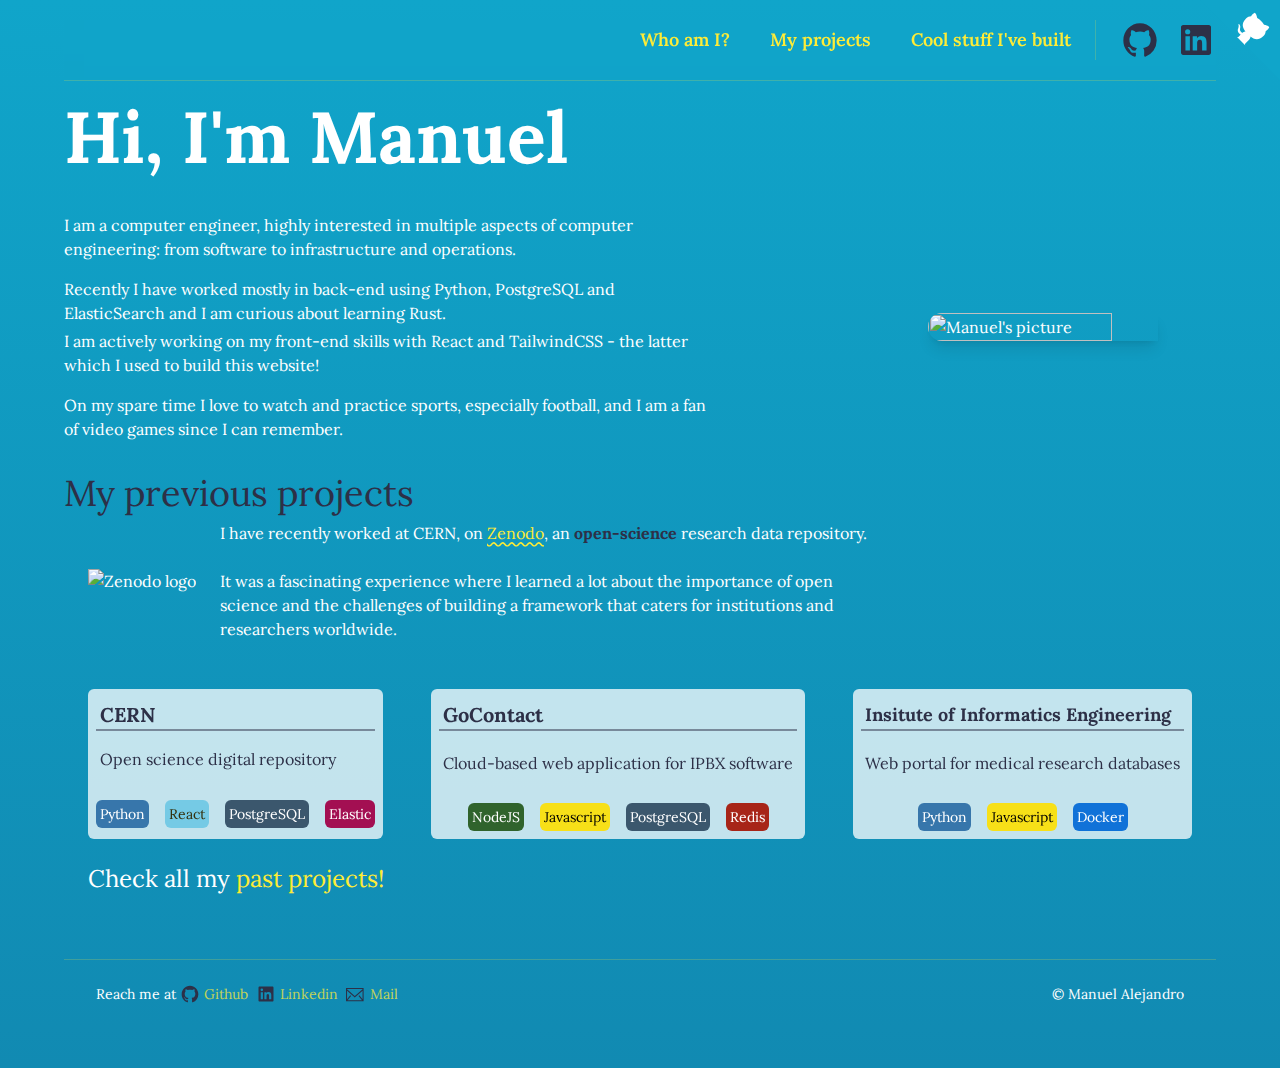
==== commit a8e07b0e: "global: added footer & moved social icons to top" ====
--- a/index.html
+++ b/index.html
@@ -76,8 +76,8 @@
         class="supports-backdrop-blur:bg-white/95 sticky top-0 mb-5 mt-5 flex justify-center border-b border-lightTerceary/20 pb-5 text-xs font-semibold text-lightText backdrop-blur transition-colors duration-500 sm:text-lg md:justify-end dark:border-darkTerceary/20 dark:bg-noir-900/75 dark:text-darkPrimary"
       >
         <!-- Top menu buttons -->
-        <div
-          class="column ml-5 flex flex-row items-center space-x-6 text-lightTerceary dark:text-darkTerceary"
+        <nav
+          class="column ml-5 flex items-center space-x-6 text-lightTerceary dark:text-darkTerceary"
         >
           <a
             class="transition hover:text-lightTerceary/75 dark:hover:text-darkTerceary/75"
@@ -97,6 +97,48 @@
           >
             Cool stuff I've built
           </a>
+        </nav>
+        <div
+          class="ml-6 hidden items-center space-x-4 border-l border-lightTerceary/20 pl-6 sm:flex dark:border-darkTerceary/20"
+        >
+          <!-- Social media buttons -->
+          <a
+            class="group"
+            aria-label="Find me on Github"
+            href="https://github.com/alejandromumo/"
+            target="_blank"
+          >
+            <svg
+              class="h-10 w-10 fill-lightPrimary hover:fill-lightTerceary dark:fill-darkTerceary/85 dark:hover:fill-darkTerceary"
+              xmlns="http://www.w3.org/2000/svg"
+              viewBox="0 0 24 24"
+            >
+              <path
+                fill-rule="evenodd"
+                clip-rule="evenodd"
+                d="M12 2C6.475 2 2 6.588 2 12.253c0 4.537 2.862 8.369 6.838 9.727.5.09.687-.218.687-.487 0-.243-.013-1.05-.013-1.91C7 20.059 6.35 18.957 6.15 18.38c-.113-.295-.6-1.205-1.025-1.448-.35-.192-.85-.667-.013-.68.788-.012 1.35.744 1.538 1.051.9 1.551 2.338 1.116 2.912.846.088-.666.35-1.115.638-1.371-2.225-.256-4.55-1.14-4.55-5.062 0-1.115.387-2.038 1.025-2.756-.1-.256-.45-1.307.1-2.717 0 0 .837-.269 2.75 1.051.8-.23 1.65-.346 2.5-.346.85 0 1.7.115 2.5.346 1.912-1.333 2.75-1.05 2.75-1.05.55 1.409.2 2.46.1 2.716.637.718 1.025 1.628 1.025 2.756 0 3.934-2.337 4.806-4.562 5.062.362.32.675.936.675 1.897 0 1.371-.013 2.473-.013 2.82 0 .268.188.589.688.486a10.039 10.039 0 0 0 4.932-3.74A10.447 10.447 0 0 0 22 12.253C22 6.588 17.525 2 12 2Z"
+              ></path>
+            </svg>
+          </a>
+          <a
+            class="group"
+            aria-label="Find me on Linkedin"
+            href="https://www.linkedin.com/in/alejandromumo/"
+            target="_blank"
+          >
+            <svg
+              class="h-10 w-10 fill-lightPrimary hover:fill-lightTerceary dark:fill-darkTerceary/85 dark:hover:fill-darkTerceary"
+              xmlns="http://www.w3.org/2000/svg"
+              viewBox="0 0 24 24"
+            >
+              <path
+                fill-rule="evenodd"
+                clip-rule="evenodd"
+                d="M18.335 18.339H15.67v-4.177c0-.996-.02-2.278-1.39-2.278-1.389 0-1.601 1.084-1.601 2.205v4.25h-2.666V9.75h2.56v1.17h.035c.358-.674 1.228-1.387 2.528-1.387 2.7 0 3.2 1.778 3.2 4.091v4.715zM7.003 8.575a1.546 1.546 0 01-1.548-1.549 1.548 1.548 0 111.547 1.549zm1.336 9.764H5.666V9.75H8.34v8.589zM19.67 3H4.329C3.593 3 3 3.58 3 4.297v15.406C3 20.42 3.594 21 4.328 21h15.338C20.4 21 21 20.42 21 19.703V4.297C21 3.58 20.4 3 19.666 3h.003z"
+              ></path>
+            </svg>
+          </a>
+          <!-- End of social media buttons -->
         </div>
       </menu>
       <!-- End Top menu -->
@@ -157,46 +199,6 @@
             On my spare time I love to watch and practice sports, especially
             football, and I am a fan of video games since I can remember.
           </p>
-          <!-- Social media buttons -->
-          <div class="ml-4 mt-4 flex gap-6">
-            <a
-              class="group"
-              aria-label="Find me on Github"
-              href="https://github.com/alejandromumo/"
-              target="_blank"
-            >
-              <svg
-                class="h-10 w-10 fill-lightPrimary hover:fill-lightTerceary dark:fill-blackOpaque dark:hover:fill-darkTerceary"
-                xmlns="http://www.w3.org/2000/svg"
-                viewBox="0 0 24 24"
-              >
-                <path
-                  fill-rule="evenodd"
-                  clip-rule="evenodd"
-                  d="M12 2C6.475 2 2 6.588 2 12.253c0 4.537 2.862 8.369 6.838 9.727.5.09.687-.218.687-.487 0-.243-.013-1.05-.013-1.91C7 20.059 6.35 18.957 6.15 18.38c-.113-.295-.6-1.205-1.025-1.448-.35-.192-.85-.667-.013-.68.788-.012 1.35.744 1.538 1.051.9 1.551 2.338 1.116 2.912.846.088-.666.35-1.115.638-1.371-2.225-.256-4.55-1.14-4.55-5.062 0-1.115.387-2.038 1.025-2.756-.1-.256-.45-1.307.1-2.717 0 0 .837-.269 2.75 1.051.8-.23 1.65-.346 2.5-.346.85 0 1.7.115 2.5.346 1.912-1.333 2.75-1.05 2.75-1.05.55 1.409.2 2.46.1 2.716.637.718 1.025 1.628 1.025 2.756 0 3.934-2.337 4.806-4.562 5.062.362.32.675.936.675 1.897 0 1.371-.013 2.473-.013 2.82 0 .268.188.589.688.486a10.039 10.039 0 0 0 4.932-3.74A10.447 10.447 0 0 0 22 12.253C22 6.588 17.525 2 12 2Z"
-                ></path>
-              </svg>
-            </a>
-            <a
-              class="group"
-              aria-label="Find me on Linkedin"
-              href="https://www.linkedin.com/in/alejandromumo/"
-              target="_blank"
-            >
-              <svg
-                class="h-10 w-10 fill-lightPrimary hover:fill-lightTerceary dark:fill-blackOpaque dark:hover:fill-darkTerceary"
-                xmlns="http://www.w3.org/2000/svg"
-                viewBox="0 0 24 24"
-              >
-                <path
-                  fill-rule="evenodd"
-                  clip-rule="evenodd"
-                  d="M18.335 18.339H15.67v-4.177c0-.996-.02-2.278-1.39-2.278-1.389 0-1.601 1.084-1.601 2.205v4.25h-2.666V9.75h2.56v1.17h.035c.358-.674 1.228-1.387 2.528-1.387 2.7 0 3.2 1.778 3.2 4.091v4.715zM7.003 8.575a1.546 1.546 0 01-1.548-1.549 1.548 1.548 0 111.547 1.549zm1.336 9.764H5.666V9.75H8.34v8.589zM19.67 3H4.329C3.593 3 3 3.58 3 4.297v15.406C3 20.42 3.594 21 4.328 21h15.338C20.4 21 21 20.42 21 19.703V4.297C21 3.58 20.4 3 19.666 3h.003z"
-                ></path>
-              </svg>
-            </a>
-          </div>
-          <!-- End of social media buttons -->
         </article>
         <!-- Picture for small screens and up-->
         <div class="hidden basis-3/12 self-center lg:block" dir="ltr">
@@ -387,6 +389,79 @@
           >past projects!</a
         >
       </div>
+      <footer class="md:text-md mt-16 pb-16 text-sm">
+        <div
+          class="mx-auto border-t border-lightTerceary/20 px-4 text-lightText sm:px-6 md:px-8 dark:border-darkTerceary/20 dark:text-darkPrimary sm:flex sm:justify-between"
+        >
+          <div class="mt-6 flex gap-x-1">
+            <span class="hidden sm:block">Reach me at </span>
+            <ul class="flex gap-x-2">
+              <li class="flex gap-x-1">
+                <a
+                  class="group flex gap-x-1 fill-lightPrimary text-lightTerceary/75 hover:fill-lightTerceary hover:text-lightTerceary dark:fill-darkTerceary/85 dark:text-darkTerceary/75 dark:hover:fill-darkTerceary dark:hover:text-darkTerceary"
+                  aria-label="Find me on Github"
+                  href="https://github.com/alejandromumo/"
+                  target="_blank"
+                >
+                  <svg
+                    xmlns="http://www.w3.org/2000/svg"
+                    viewBox="0 0 24 24"
+                    class="size-5"
+                  >
+                    <path
+                      fill-rule="evenodd"
+                      clip-rule="evenodd"
+                      d="M12 2C6.475 2 2 6.588 2 12.253c0 4.537 2.862 8.369 6.838 9.727.5.09.687-.218.687-.487 0-.243-.013-1.05-.013-1.91C7 20.059 6.35 18.957 6.15 18.38c-.113-.295-.6-1.205-1.025-1.448-.35-.192-.85-.667-.013-.68.788-.012 1.35.744 1.538 1.051.9 1.551 2.338 1.116 2.912.846.088-.666.35-1.115.638-1.371-2.225-.256-4.55-1.14-4.55-5.062 0-1.115.387-2.038 1.025-2.756-.1-.256-.45-1.307.1-2.717 0 0 .837-.269 2.75 1.051.8-.23 1.65-.346 2.5-.346.85 0 1.7.115 2.5.346 1.912-1.333 2.75-1.05 2.75-1.05.55 1.409.2 2.46.1 2.716.637.718 1.025 1.628 1.025 2.756 0 3.934-2.337 4.806-4.562 5.062.362.32.675.936.675 1.897 0 1.371-.013 2.473-.013 2.82 0 .268.188.589.688.486a10.039 10.039 0 0 0 4.932-3.74A10.447 10.447 0 0 0 22 12.253C22 6.588 17.525 2 12 2Z"
+                    ></path>
+                  </svg>
+                  <span>Github</span>
+                </a>
+              </li>
+              <li class="flex gap-x-1">
+                <a
+                  class="group flex gap-x-1 fill-lightPrimary text-lightTerceary/75 hover:fill-lightTerceary hover:text-lightTerceary dark:fill-darkTerceary/85 dark:text-darkTerceary/75 dark:hover:fill-darkTerceary dark:hover:text-darkTerceary"
+                  aria-label="Find me on Linkedin"
+                  href="https://www.linkedin.com/in/alejandromumo/"
+                  target="_blank"
+                >
+                  <svg
+                    xmlns="http://www.w3.org/2000/svg"
+                    viewBox="0 0 24 24"
+                    class="size-5"
+                  >
+                    <path
+                      fill-rule="evenodd"
+                      clip-rule="evenodd"
+                      d="M18.335 18.339H15.67v-4.177c0-.996-.02-2.278-1.39-2.278-1.389 0-1.601 1.084-1.601 2.205v4.25h-2.666V9.75h2.56v1.17h.035c.358-.674 1.228-1.387 2.528-1.387 2.7 0 3.2 1.778 3.2 4.091v4.715zM7.003 8.575a1.546 1.546 0 01-1.548-1.549 1.548 1.548 0 111.547 1.549zm1.336 9.764H5.666V9.75H8.34v8.589zM19.67 3H4.329C3.593 3 3 3.58 3 4.297v15.406C3 20.42 3.594 21 4.328 21h15.338C20.4 21 21 20.42 21 19.703V4.297C21 3.58 20.4 3 19.666 3h.003z"
+                    ></path>
+                  </svg>
+                  <label>Linkedin</label>
+                </a>
+              </li>
+              <li class="flex gap-x-1">
+                <a
+                  class="group flex gap-x-1 fill-lightPrimary text-lightTerceary/75 hover:fill-lightTerceary hover:text-lightTerceary dark:fill-darkTerceary/85 dark:text-darkTerceary/75 dark:hover:fill-darkTerceary dark:hover:text-darkTerceary"
+                  href="mailto:manucosta.quarry472@passmail.net"
+                >
+                  <svg
+                    class="size-5"
+                    viewBox="0 0 24 24"
+                    xmlns="http://www.w3.org/2000/svg"
+                  >
+                    <g transform="scale(0.011) translate(0, 200)">
+                      <path
+                        d="M0 1694.235h1920V226H0v1468.235ZM112.941 376.664V338.94H1807.06v37.723L960 1111.233l-847.059-734.57ZM1807.06 526.198v950.513l-351.134-438.89-88.32 70.475 378.353 472.998H174.042l378.353-472.998-88.32-70.475-351.134 438.89V526.198L960 1260.768l847.059-734.57Z"
+                      />
+                    </g>
+                  </svg>
+                  <span>Mail</span>
+                </a>
+              </li>
+            </ul>
+          </div>
+          <div class="mt-6 flex">© Manuel Alejandro</div>
+        </div>
+      </footer>
     </main>
   </body>
 </html>
--- a/build.css
+++ b/build.css
@@ -1 +1 @@
-*,:after,:before{--tw-border-spacing-x:0;--tw-border-spacing-y:0;--tw-translate-x:0;--tw-translate-y:0;--tw-rotate:0;--tw-skew-x:0;--tw-skew-y:0;--tw-scale-x:1;--tw-scale-y:1;--tw-pan-x: ;--tw-pan-y: ;--tw-pinch-zoom: ;--tw-scroll-snap-strictness:proximity;--tw-gradient-from-position: ;--tw-gradient-via-position: ;--tw-gradient-to-position: ;--tw-ordinal: ;--tw-slashed-zero: ;--tw-numeric-figure: ;--tw-numeric-spacing: ;--tw-numeric-fraction: ;--tw-ring-inset: ;--tw-ring-offset-width:0px;--tw-ring-offset-color:#fff;--tw-ring-color:rgba(16,165,202,.5);--tw-ring-offset-shadow:0 0 #0000;--tw-ring-shadow:0 0 #0000;--tw-shadow:0 0 #0000;--tw-shadow-colored:0 0 #0000;--tw-blur: ;--tw-brightness: ;--tw-contrast: ;--tw-grayscale: ;--tw-hue-rotate: ;--tw-invert: ;--tw-saturate: ;--tw-sepia: ;--tw-drop-shadow: ;--tw-backdrop-blur: ;--tw-backdrop-brightness: ;--tw-backdrop-contrast: ;--tw-backdrop-grayscale: ;--tw-backdrop-hue-rotate: ;--tw-backdrop-invert: ;--tw-backdrop-opacity: ;--tw-backdrop-saturate: ;--tw-backdrop-sepia: ;--tw-contain-size: ;--tw-contain-layout: ;--tw-contain-paint: ;--tw-contain-style: }::backdrop{--tw-border-spacing-x:0;--tw-border-spacing-y:0;--tw-translate-x:0;--tw-translate-y:0;--tw-rotate:0;--tw-skew-x:0;--tw-skew-y:0;--tw-scale-x:1;--tw-scale-y:1;--tw-pan-x: ;--tw-pan-y: ;--tw-pinch-zoom: ;--tw-scroll-snap-strictness:proximity;--tw-gradient-from-position: ;--tw-gradient-via-position: ;--tw-gradient-to-position: ;--tw-ordinal: ;--tw-slashed-zero: ;--tw-numeric-figure: ;--tw-numeric-spacing: ;--tw-numeric-fraction: ;--tw-ring-inset: ;--tw-ring-offset-width:0px;--tw-ring-offset-color:#fff;--tw-ring-color:rgba(16,165,202,.5);--tw-ring-offset-shadow:0 0 #0000;--tw-ring-shadow:0 0 #0000;--tw-shadow:0 0 #0000;--tw-shadow-colored:0 0 #0000;--tw-blur: ;--tw-brightness: ;--tw-contrast: ;--tw-grayscale: ;--tw-hue-rotate: ;--tw-invert: ;--tw-saturate: ;--tw-sepia: ;--tw-drop-shadow: ;--tw-backdrop-blur: ;--tw-backdrop-brightness: ;--tw-backdrop-contrast: ;--tw-backdrop-grayscale: ;--tw-backdrop-hue-rotate: ;--tw-backdrop-invert: ;--tw-backdrop-opacity: ;--tw-backdrop-saturate: ;--tw-backdrop-sepia: ;--tw-contain-size: ;--tw-contain-layout: ;--tw-contain-paint: ;--tw-contain-style: }/*! tailwindcss v3.4.14 | MIT License | https://tailwindcss.com*/*,:after,:before{box-sizing:border-box;border:0 solid}:after,:before{--tw-content:""}:host,html{line-height:1.5;-webkit-text-size-adjust:100%;-moz-tab-size:4;-o-tab-size:4;tab-size:4;font-family:ui-sans-serif,system-ui,sans-serif,Apple Color Emoji,Segoe UI Emoji,Segoe UI Symbol,Noto Color Emoji;font-feature-settings:normal;font-variation-settings:normal;-webkit-tap-highlight-color:transparent}body{margin:0;line-height:inherit}hr{height:0;color:inherit;border-top-width:1px}abbr:where([title]){-webkit-text-decoration:underline dotted;text-decoration:underline dotted}h1,h2,h3,h4,h5,h6{font-size:inherit;font-weight:inherit}a{color:inherit;text-decoration:inherit}b,strong{font-weight:bolder}code,kbd,pre,samp{font-family:ui-monospace,SFMono-Regular,Menlo,Monaco,Consolas,Liberation Mono,Courier New,monospace;font-feature-settings:normal;font-variation-settings:normal;font-size:1em}small{font-size:80%}sub,sup{font-size:75%;line-height:0;position:relative;vertical-align:baseline}sub{bottom:-.25em}sup{top:-.5em}table{text-indent:0;border-color:inherit;border-collapse:collapse}button,input,optgroup,select,textarea{font-family:inherit;font-feature-settings:inherit;font-variation-settings:inherit;font-size:100%;font-weight:inherit;line-height:inherit;letter-spacing:inherit;color:inherit;margin:0;padding:0}button,select{text-transform:none}button,input:where([type=button]),input:where([type=reset]),input:where([type=submit]){-webkit-appearance:button;background-color:transparent;background-image:none}:-moz-focusring{outline:auto}:-moz-ui-invalid{box-shadow:none}progress{vertical-align:baseline}::-webkit-inner-spin-button,::-webkit-outer-spin-button{height:auto}[type=search]{-webkit-appearance:textfield;outline-offset:-2px}::-webkit-search-decoration{-webkit-appearance:none}::-webkit-file-upload-button{-webkit-appearance:button;font:inherit}summary{display:list-item}blockquote,dd,dl,figure,h1,h2,h3,h4,h5,h6,hr,p,pre{margin:0}fieldset{margin:0}fieldset,legend{padding:0}menu,ol,ul{list-style:none;margin:0;padding:0}dialog{padding:0}textarea{resize:vertical}input::-moz-placeholder,textarea::-moz-placeholder{opacity:1;color:#9ca3af}input::placeholder,textarea::placeholder{opacity:1;color:#9ca3af}[role=button],button{cursor:pointer}:disabled{cursor:default}audio,canvas,embed,iframe,img,object,svg,video{display:block;vertical-align:middle}img,video{max-width:100%;height:auto}[hidden]:where(:not([hidden=until-found])){display:none}.container{width:100%}@media (min-width:640px){.container{max-width:640px}}@media (min-width:768px){.container{max-width:768px}}@media (min-width:1024px){.container{max-width:1024px}}@media (min-width:1280px){.container{max-width:1280px}}@media (min-width:1536px){.container{max-width:1536px}}.absolute{position:absolute}.sticky{position:sticky}.top-0{top:0}.col-span-2{grid-column:span 2/span 2}.col-span-full{grid-column:1/-1}.col-start-1{grid-column-start:1}.row-span-2{grid-row:span 2/span 2}.row-span-full{grid-row:1/-1}.m-2{margin:.5rem}.mx-auto{margin-left:auto;margin-right:auto}.mb-0{margin-bottom:0}.mb-4{margin-bottom:1rem}.mb-5{margin-bottom:1.25rem}.mb-auto{margin-bottom:auto}.ml-1{margin-left:.25rem}.ml-36{margin-left:9rem}.ml-4{margin-left:1rem}.ml-5{margin-left:1.25rem}.ml-6{margin-left:1.5rem}.mt-1{margin-top:.25rem}.mt-10{margin-top:2.5rem}.mt-12{margin-top:3rem}.mt-2{margin-top:.5rem}.mt-4{margin-top:1rem}.mt-5{margin-top:1.25rem}.mt-6{margin-top:1.5rem}.mt-8{margin-top:2rem}.flex{display:flex}.grid{display:grid}.hidden{display:none}.size-4\/5{width:80%;height:80%}.size-5\/12{width:41.666667%;height:41.666667%}.h-10{height:2.5rem}.min-h-screen{min-height:100vh}.w-10{width:2.5rem}.w-screen{width:100vw}.max-w-full{max-width:100%}.max-w-max{max-width:-moz-max-content;max-width:max-content}.max-w-prose{max-width:65ch}.basis-1\/4{flex-basis:25%}.basis-1\/5{flex-basis:20%}.basis-3\/12{flex-basis:25%}.basis-full{flex-basis:100%}.transform{transform:translate(var(--tw-translate-x),var(--tw-translate-y)) rotate(var(--tw-rotate)) skewX(var(--tw-skew-x)) skewY(var(--tw-skew-y)) scaleX(var(--tw-scale-x)) scaleY(var(--tw-scale-y))}.list-disc{list-style-type:disc}.grid-flow-row{grid-auto-flow:row}.grid-flow-col{grid-auto-flow:column}.auto-rows-auto{grid-auto-rows:auto}.flex-row{flex-direction:row}.flex-col{flex-direction:column}.content-center{align-content:center}.items-center{align-items:center}.justify-center{justify-content:center}.justify-between{justify-content:space-between}.gap-4{gap:1rem}.gap-6{gap:1.5rem}.gap-x-1{-moz-column-gap:.25rem;column-gap:.25rem}.gap-x-4{-moz-column-gap:1rem;column-gap:1rem}.gap-y-0{row-gap:0}.gap-y-1{row-gap:.25rem}.gap-y-2{row-gap:.5rem}.gap-y-4{row-gap:1rem}.gap-y-6{row-gap:1.5rem}.gap-y-8{row-gap:2rem}.space-x-1>:not([hidden])~:not([hidden]){--tw-space-x-reverse:0;margin-right:calc(.25rem*var(--tw-space-x-reverse));margin-left:calc(.25rem*(1 - var(--tw-space-x-reverse)))}.space-x-6>:not([hidden])~:not([hidden]){--tw-space-x-reverse:0;margin-right:calc(1.5rem*var(--tw-space-x-reverse));margin-left:calc(1.5rem*(1 - var(--tw-space-x-reverse)))}.space-y-12>:not([hidden])~:not([hidden]){--tw-space-y-reverse:0;margin-top:calc(3rem*(1 - var(--tw-space-y-reverse)));margin-bottom:calc(3rem*var(--tw-space-y-reverse))}.divide-y-2>:not([hidden])~:not([hidden]){--tw-divide-y-reverse:0;border-top-width:calc(2px*(1 - var(--tw-divide-y-reverse)));border-bottom-width:calc(2px*var(--tw-divide-y-reverse))}.divide-y-reverse>:not([hidden])~:not([hidden]){--tw-divide-y-reverse:1}.divide-lightPrimary\/65>:not([hidden])~:not([hidden]){border-color:rgba(45,48,71,.65)}.self-center{align-self:center}.break-words{overflow-wrap:break-word}.rounded-full{border-radius:9999px}.rounded-md{border-radius:.375rem}.rounded-s-full{border-start-start-radius:9999px;border-end-start-radius:9999px}.border{border-width:1px}.border-b{border-bottom-width:1px}.border-b-2{border-bottom-width:2px}.border-l{border-left-width:1px}.border-t{border-top-width:1px}.border-solid{border-style:solid}.border-lightPrimary\/50{border-color:rgba(45,48,71,.5)}.border-lightPrimary\/65{border-color:rgba(45,48,71,.65)}.border-lightTerceary{--tw-border-opacity:1;border-color:rgb(254 236 55/var(--tw-border-opacity))}.border-lightTerceary\/20{border-color:rgba(254,236,55,.2)}.border-white\/50{border-color:hsla(0,0%,100%,.5)}.bg-blue-docker{--tw-bg-opacity:1;background-color:rgb(16 114 216/var(--tw-bg-opacity))}.bg-blue-psql{--tw-bg-opacity:1;background-color:rgb(59 87 109/var(--tw-bg-opacity))}.bg-blue-python{--tw-bg-opacity:1;background-color:rgb(55 118 171/var(--tw-bg-opacity))}.bg-blue-react{--tw-bg-opacity:1;background-color:rgb(117 202 229/var(--tw-bg-opacity))}.bg-green-nodejs{--tw-bg-opacity:1;background-color:rgb(48 99 44/var(--tw-bg-opacity))}.bg-pink-elastic{--tw-bg-opacity:1;background-color:rgb(163 15 82/var(--tw-bg-opacity))}.bg-red-redis{--tw-bg-opacity:1;background-color:rgb(167 37 24/var(--tw-bg-opacity))}.bg-white{--tw-bg-opacity:1;background-color:rgb(255 255 255/var(--tw-bg-opacity))}.bg-white\/75{background-color:hsla(0,0%,100%,.75)}.bg-yellow-js{--tw-bg-opacity:1;background-color:rgb(247 224 24/var(--tw-bg-opacity))}.bg-gradient-to-b{background-image:linear-gradient(to bottom,var(--tw-gradient-stops))}.from-blue-500{--tw-gradient-from:#10a5ca var(--tw-gradient-from-position);--tw-gradient-to:rgba(16,165,202,0) var(--tw-gradient-to-position);--tw-gradient-stops:var(--tw-gradient-from),var(--tw-gradient-to)}.to-blue-600{--tw-gradient-to:#118ab2 var(--tw-gradient-to-position)}.fill-blue-500{fill:#10a5ca}.fill-lightPrimary{fill:#2d3047}.fill-white{fill:#fff}.object-contain{-o-object-fit:contain;object-fit:contain}.p-1{padding:.25rem}.px-8{padding-left:2rem;padding-right:2rem}.pb-0{padding-bottom:0}.pb-5{padding-bottom:1.25rem}.pt-5{padding-top:1.25rem}.font-lora{font-family:Lora,sans-serif}.text-2xl{font-size:1.5rem;line-height:2rem}.text-3xl{font-size:1.875rem;line-height:2.25rem}.text-base{font-size:1rem;line-height:1.5rem}.text-sm{font-size:.875rem;line-height:1.25rem}.text-xl{font-size:1.25rem;line-height:1.75rem}.text-xs{font-size:.75rem;line-height:1rem}.font-bold{font-weight:700}.font-semibold{font-weight:600}.text-black{--tw-text-opacity:1;color:rgb(0 0 0/var(--tw-text-opacity))}.text-lightHeader{--tw-text-opacity:1;color:rgb(255 255 255/var(--tw-text-opacity))}.text-lightPrimary{--tw-text-opacity:1;color:rgb(45 48 71/var(--tw-text-opacity))}.text-lightPrimary\/85{color:rgba(45,48,71,.85)}.text-lightSecondary{--tw-text-opacity:1;color:rgb(45 48 71/var(--tw-text-opacity))}.text-lightTerceary{--tw-text-opacity:1;color:rgb(254 236 55/var(--tw-text-opacity))}.text-lightText,.text-white{--tw-text-opacity:1;color:rgb(255 255 255/var(--tw-text-opacity))}.text-yellow-900{--tw-text-opacity:1;color:rgb(51 47 11/var(--tw-text-opacity))}.underline{text-decoration-line:underline}.decoration-lightTerceary{text-decoration-color:#feec37}.decoration-wavy{text-decoration-style:wavy}.underline-offset-2{text-underline-offset:2px}.opacity-0{opacity:0}.shadow-lg{--tw-shadow:0 10px 15px -3px rgba(0,0,0,.1),0 4px 6px -4px rgba(0,0,0,.1);--tw-shadow-colored:0 10px 15px -3px var(--tw-shadow-color),0 4px 6px -4px var(--tw-shadow-color);box-shadow:var(--tw-ring-offset-shadow,0 0 #0000),var(--tw-ring-shadow,0 0 #0000),var(--tw-shadow)}.backdrop-blur{--tw-backdrop-blur:blur(8px);-webkit-backdrop-filter:var(--tw-backdrop-blur) var(--tw-backdrop-brightness) var(--tw-backdrop-contrast) var(--tw-backdrop-grayscale) var(--tw-backdrop-hue-rotate) var(--tw-backdrop-invert) var(--tw-backdrop-opacity) var(--tw-backdrop-saturate) var(--tw-backdrop-sepia);backdrop-filter:var(--tw-backdrop-blur) var(--tw-backdrop-brightness) var(--tw-backdrop-contrast) var(--tw-backdrop-grayscale) var(--tw-backdrop-hue-rotate) var(--tw-backdrop-invert) var(--tw-backdrop-opacity) var(--tw-backdrop-saturate) var(--tw-backdrop-sepia)}.transition{transition-property:color,background-color,border-color,text-decoration-color,fill,stroke,opacity,box-shadow,transform,filter,-webkit-backdrop-filter;transition-property:color,background-color,border-color,text-decoration-color,fill,stroke,opacity,box-shadow,transform,filter,backdrop-filter;transition-property:color,background-color,border-color,text-decoration-color,fill,stroke,opacity,box-shadow,transform,filter,backdrop-filter,-webkit-backdrop-filter;transition-timing-function:cubic-bezier(.4,0,.2,1);transition-duration:.15s}.transition-colors{transition-property:color,background-color,border-color,text-decoration-color,fill,stroke;transition-timing-function:cubic-bezier(.4,0,.2,1);transition-duration:.15s}.duration-500{transition-duration:.5s}@keyframes fade{0%,20%,to{opacity:0}10%{opacity:1}}.animate-text-cycle span:first-child{animation:fade 15s infinite;animation-delay:0s}.animate-text-cycle span:nth-child(2){animation:fade 15s infinite;animation-delay:3s}.animate-text-cycle span:nth-child(3){animation:fade 15s infinite;animation-delay:6s}.animate-text-cycle span:nth-child(4){animation:fade 15s infinite;animation-delay:9s}.animate-text-cycle span:nth-child(5){animation:fade 15s infinite;animation-delay:12s}.github-corner:hover .octo-arm{animation:octocat-wave .56s ease-in-out}@keyframes octocat-wave{0%,to{transform:rotate(0)}20%,60%{transform:rotate(-25deg)}40%,80%{transform:rotate(10deg)}}@media (max-width:500px){.github-corner:hover .octo-arm{animation:none}.github-corner .octo-arm{animation:octocat-wave .56s ease-in-out}}.hover\:scale-110:hover{--tw-scale-x:1.1;--tw-scale-y:1.1;transform:translate(var(--tw-translate-x),var(--tw-translate-y)) rotate(var(--tw-rotate)) skewX(var(--tw-skew-x)) skewY(var(--tw-skew-y)) scaleX(var(--tw-scale-x)) scaleY(var(--tw-scale-y))}.hover\:cursor-zoom-in:hover{cursor:zoom-in}.hover\:fill-lightTerceary:hover{fill:#feec37}.hover\:text-lightTerceary:hover{--tw-text-opacity:1;color:rgb(254 236 55/var(--tw-text-opacity))}.hover\:text-lightTerceary\/75:hover{color:rgba(254,236,55,.75)}.hover\:decoration-lightTerceary\/75:hover{text-decoration-color:rgba(254,236,55,.75)}@media (min-width:640px){.sm\:ml-6{margin-left:1.5rem}.sm\:mt-0{margin-top:0}.sm\:block{display:block}.sm\:hidden{display:none}.sm\:size-1\/3{width:33.333333%;height:33.333333%}.sm\:items-center{align-items:center}.sm\:justify-center{justify-content:center}.sm\:pl-4{padding-left:1rem}.sm\:text-4xl{font-size:2.25rem;line-height:2.5rem}.sm\:text-5xl{font-size:3rem;line-height:1}.sm\:text-lg{font-size:1.125rem;line-height:1.75rem}}@media (min-width:768px){.md\:ml-6{margin-left:1.5rem}.md\:max-w-max{max-width:-moz-max-content;max-width:max-content}.md\:basis-1\/3{flex-basis:33.333333%}.md\:flex-row{flex-direction:row}.md\:justify-end{justify-content:flex-end}.md\:space-x-3>:not([hidden])~:not([hidden]){--tw-space-x-reverse:0;margin-right:calc(.75rem*var(--tw-space-x-reverse));margin-left:calc(.75rem*(1 - var(--tw-space-x-reverse)))}.md\:px-16{padding-left:4rem;padding-right:4rem}.md\:text-7xl{font-size:4.5rem;line-height:1}.md\:text-lg{font-size:1.125rem;line-height:1.75rem}.md\:text-xl{font-size:1.25rem;line-height:1.75rem}.hover\:md\:scale-125:hover,.md\:hover\:scale-125:hover{--tw-scale-x:1.25;--tw-scale-y:1.25;transform:translate(var(--tw-translate-x),var(--tw-translate-y)) rotate(var(--tw-rotate)) skewX(var(--tw-skew-x)) skewY(var(--tw-skew-y)) scaleX(var(--tw-scale-x)) scaleY(var(--tw-scale-y))}}@media (min-width:1024px){.lg\:mt-0{margin-top:0}.lg\:block{display:block}.lg\:hidden{display:none}.lg\:basis-auto{flex-basis:auto}.lg\:auto-cols-auto{grid-auto-columns:auto}.lg\:grid-flow-col{grid-auto-flow:column}.lg\:flex-row{flex-direction:row}.lg\:gap-x-6{-moz-column-gap:1.5rem;column-gap:1.5rem}.lg\:gap-y-0{row-gap:0}.lg\:divide-y-0>:not([hidden])~:not([hidden]){--tw-divide-y-reverse:0;border-top-width:calc(0px*(1 - var(--tw-divide-y-reverse)));border-bottom-width:calc(0px*var(--tw-divide-y-reverse))}.lg\:text-2xl{font-size:1.5rem;line-height:2rem}}@media (prefers-color-scheme:dark){.dark\:border-darkPrimary\/65,.dark\:divide-darkPrimary\/65>:not([hidden])~:not([hidden]){border-color:hsla(90,48%,80%,.65)}.dark\:border-darkTerceary{--tw-border-opacity:1;border-color:rgb(255 123 156/var(--tw-border-opacity))}.dark\:border-darkTerceary\/20{border-color:rgba(255,123,156,.2)}.dark\:border-white\/50{border-color:hsla(0,0%,100%,.5)}.dark\:bg-black\/90{background-color:rgba(0,0,0,.9)}.dark\:bg-blackOpaque\/50{background-color:rgba(25,25,25,.5)}.dark\:bg-noir-900\/75{background-color:rgba(13,59,102,.75)}.dark\:from-noir-full{--tw-gradient-from:#0d3b66 var(--tw-gradient-from-position);--tw-gradient-to:rgba(13,59,102,0) var(--tw-gradient-to-position);--tw-gradient-stops:var(--tw-gradient-from),var(--tw-gradient-to)}.dark\:to-noir-800{--tw-gradient-to:#094a83 var(--tw-gradient-to-position)}.dark\:fill-black\/90{fill:rgba(0,0,0,.9)}.dark\:fill-blackOpaque{fill:#191919}.dark\:fill-white{fill:#fff}.dark\:text-darkPrimary{--tw-text-opacity:1;color:rgb(203 228 178/var(--tw-text-opacity))}.dark\:text-darkPrimary\/65{color:hsla(90,48%,80%,.65)}.dark\:text-darkSecondary{--tw-text-opacity:1;color:rgb(255 162 76/var(--tw-text-opacity))}.dark\:text-darkSecondary\/90{color:rgba(255,162,76,.9)}.dark\:text-darkTerceary{--tw-text-opacity:1;color:rgb(255 123 156/var(--tw-text-opacity))}.dark\:text-darkText{--tw-text-opacity:1;color:rgb(203 228 178/var(--tw-text-opacity))}.dark\:text-white{--tw-text-opacity:1;color:rgb(255 255 255/var(--tw-text-opacity))}.dark\:decoration-darkTerceary{text-decoration-color:#ff7b9c}.dark\:hover\:fill-darkTerceary:hover{fill:#ff7b9c}.dark\:hover\:text-darkTerceary:hover{--tw-text-opacity:1;color:rgb(255 123 156/var(--tw-text-opacity))}.dark\:hover\:text-darkTerceary\/75:hover{color:rgba(255,123,156,.75)}.hover\:dark\:decoration-darkTerceary\/75:hover{text-decoration-color:rgba(255,123,156,.75)}}+*,:after,:before{--tw-border-spacing-x:0;--tw-border-spacing-y:0;--tw-translate-x:0;--tw-translate-y:0;--tw-rotate:0;--tw-skew-x:0;--tw-skew-y:0;--tw-scale-x:1;--tw-scale-y:1;--tw-pan-x: ;--tw-pan-y: ;--tw-pinch-zoom: ;--tw-scroll-snap-strictness:proximity;--tw-gradient-from-position: ;--tw-gradient-via-position: ;--tw-gradient-to-position: ;--tw-ordinal: ;--tw-slashed-zero: ;--tw-numeric-figure: ;--tw-numeric-spacing: ;--tw-numeric-fraction: ;--tw-ring-inset: ;--tw-ring-offset-width:0px;--tw-ring-offset-color:#fff;--tw-ring-color:rgba(16,165,202,.5);--tw-ring-offset-shadow:0 0 #0000;--tw-ring-shadow:0 0 #0000;--tw-shadow:0 0 #0000;--tw-shadow-colored:0 0 #0000;--tw-blur: ;--tw-brightness: ;--tw-contrast: ;--tw-grayscale: ;--tw-hue-rotate: ;--tw-invert: ;--tw-saturate: ;--tw-sepia: ;--tw-drop-shadow: ;--tw-backdrop-blur: ;--tw-backdrop-brightness: ;--tw-backdrop-contrast: ;--tw-backdrop-grayscale: ;--tw-backdrop-hue-rotate: ;--tw-backdrop-invert: ;--tw-backdrop-opacity: ;--tw-backdrop-saturate: ;--tw-backdrop-sepia: ;--tw-contain-size: ;--tw-contain-layout: ;--tw-contain-paint: ;--tw-contain-style: }::backdrop{--tw-border-spacing-x:0;--tw-border-spacing-y:0;--tw-translate-x:0;--tw-translate-y:0;--tw-rotate:0;--tw-skew-x:0;--tw-skew-y:0;--tw-scale-x:1;--tw-scale-y:1;--tw-pan-x: ;--tw-pan-y: ;--tw-pinch-zoom: ;--tw-scroll-snap-strictness:proximity;--tw-gradient-from-position: ;--tw-gradient-via-position: ;--tw-gradient-to-position: ;--tw-ordinal: ;--tw-slashed-zero: ;--tw-numeric-figure: ;--tw-numeric-spacing: ;--tw-numeric-fraction: ;--tw-ring-inset: ;--tw-ring-offset-width:0px;--tw-ring-offset-color:#fff;--tw-ring-color:rgba(16,165,202,.5);--tw-ring-offset-shadow:0 0 #0000;--tw-ring-shadow:0 0 #0000;--tw-shadow:0 0 #0000;--tw-shadow-colored:0 0 #0000;--tw-blur: ;--tw-brightness: ;--tw-contrast: ;--tw-grayscale: ;--tw-hue-rotate: ;--tw-invert: ;--tw-saturate: ;--tw-sepia: ;--tw-drop-shadow: ;--tw-backdrop-blur: ;--tw-backdrop-brightness: ;--tw-backdrop-contrast: ;--tw-backdrop-grayscale: ;--tw-backdrop-hue-rotate: ;--tw-backdrop-invert: ;--tw-backdrop-opacity: ;--tw-backdrop-saturate: ;--tw-backdrop-sepia: ;--tw-contain-size: ;--tw-contain-layout: ;--tw-contain-paint: ;--tw-contain-style: }/*! tailwindcss v3.4.14 | MIT License | https://tailwindcss.com*/*,:after,:before{box-sizing:border-box;border:0 solid}:after,:before{--tw-content:""}:host,html{line-height:1.5;-webkit-text-size-adjust:100%;-moz-tab-size:4;-o-tab-size:4;tab-size:4;font-family:ui-sans-serif,system-ui,sans-serif,Apple Color Emoji,Segoe UI Emoji,Segoe UI Symbol,Noto Color Emoji;font-feature-settings:normal;font-variation-settings:normal;-webkit-tap-highlight-color:transparent}body{margin:0;line-height:inherit}hr{height:0;color:inherit;border-top-width:1px}abbr:where([title]){-webkit-text-decoration:underline dotted;text-decoration:underline dotted}h1,h2,h3,h4,h5,h6{font-size:inherit;font-weight:inherit}a{color:inherit;text-decoration:inherit}b,strong{font-weight:bolder}code,kbd,pre,samp{font-family:ui-monospace,SFMono-Regular,Menlo,Monaco,Consolas,Liberation Mono,Courier New,monospace;font-feature-settings:normal;font-variation-settings:normal;font-size:1em}small{font-size:80%}sub,sup{font-size:75%;line-height:0;position:relative;vertical-align:baseline}sub{bottom:-.25em}sup{top:-.5em}table{text-indent:0;border-color:inherit;border-collapse:collapse}button,input,optgroup,select,textarea{font-family:inherit;font-feature-settings:inherit;font-variation-settings:inherit;font-size:100%;font-weight:inherit;line-height:inherit;letter-spacing:inherit;color:inherit;margin:0;padding:0}button,select{text-transform:none}button,input:where([type=button]),input:where([type=reset]),input:where([type=submit]){-webkit-appearance:button;background-color:transparent;background-image:none}:-moz-focusring{outline:auto}:-moz-ui-invalid{box-shadow:none}progress{vertical-align:baseline}::-webkit-inner-spin-button,::-webkit-outer-spin-button{height:auto}[type=search]{-webkit-appearance:textfield;outline-offset:-2px}::-webkit-search-decoration{-webkit-appearance:none}::-webkit-file-upload-button{-webkit-appearance:button;font:inherit}summary{display:list-item}blockquote,dd,dl,figure,h1,h2,h3,h4,h5,h6,hr,p,pre{margin:0}fieldset{margin:0}fieldset,legend{padding:0}menu,ol,ul{list-style:none;margin:0;padding:0}dialog{padding:0}textarea{resize:vertical}input::-moz-placeholder,textarea::-moz-placeholder{opacity:1;color:#9ca3af}input::placeholder,textarea::placeholder{opacity:1;color:#9ca3af}[role=button],button{cursor:pointer}:disabled{cursor:default}audio,canvas,embed,iframe,img,object,svg,video{display:block;vertical-align:middle}img,video{max-width:100%;height:auto}[hidden]:where(:not([hidden=until-found])){display:none}.container{width:100%}@media (min-width:640px){.container{max-width:640px}}@media (min-width:768px){.container{max-width:768px}}@media (min-width:1024px){.container{max-width:1024px}}@media (min-width:1280px){.container{max-width:1280px}}@media (min-width:1536px){.container{max-width:1536px}}.absolute{position:absolute}.sticky{position:sticky}.top-0{top:0}.col-span-2{grid-column:span 2/span 2}.col-span-full{grid-column:1/-1}.col-start-1{grid-column-start:1}.row-span-2{grid-row:span 2/span 2}.row-span-full{grid-row:1/-1}.m-2{margin:.5rem}.mx-auto{margin-left:auto;margin-right:auto}.mb-0{margin-bottom:0}.mb-4{margin-bottom:1rem}.mb-5{margin-bottom:1.25rem}.mb-auto{margin-bottom:auto}.ml-1{margin-left:.25rem}.ml-4{margin-left:1rem}.ml-5{margin-left:1.25rem}.ml-6{margin-left:1.5rem}.mt-1{margin-top:.25rem}.mt-10{margin-top:2.5rem}.mt-12{margin-top:3rem}.mt-16{margin-top:4rem}.mt-2{margin-top:.5rem}.mt-4{margin-top:1rem}.mt-5{margin-top:1.25rem}.mt-6{margin-top:1.5rem}.mt-8{margin-top:2rem}.flex{display:flex}.grid{display:grid}.hidden{display:none}.size-4\/5{width:80%;height:80%}.size-5{width:1.25rem;height:1.25rem}.size-5\/12{width:41.666667%;height:41.666667%}.h-10{height:2.5rem}.min-h-screen{min-height:100vh}.w-10{width:2.5rem}.w-screen{width:100vw}.max-w-full{max-width:100%}.max-w-max{max-width:-moz-max-content;max-width:max-content}.max-w-prose{max-width:65ch}.basis-1\/4{flex-basis:25%}.basis-1\/5{flex-basis:20%}.basis-3\/12{flex-basis:25%}.basis-full{flex-basis:100%}.transform{transform:translate(var(--tw-translate-x),var(--tw-translate-y)) rotate(var(--tw-rotate)) skewX(var(--tw-skew-x)) skewY(var(--tw-skew-y)) scaleX(var(--tw-scale-x)) scaleY(var(--tw-scale-y))}.list-disc{list-style-type:disc}.grid-flow-row{grid-auto-flow:row}.grid-flow-col{grid-auto-flow:column}.auto-rows-auto{grid-auto-rows:auto}.flex-row{flex-direction:row}.flex-col{flex-direction:column}.content-center{align-content:center}.items-center{align-items:center}.justify-center{justify-content:center}.justify-between{justify-content:space-between}.gap-4{gap:1rem}.gap-6{gap:1.5rem}.gap-x-1{-moz-column-gap:.25rem;column-gap:.25rem}.gap-x-2{-moz-column-gap:.5rem;column-gap:.5rem}.gap-x-4{-moz-column-gap:1rem;column-gap:1rem}.gap-y-0{row-gap:0}.gap-y-1{row-gap:.25rem}.gap-y-2{row-gap:.5rem}.gap-y-4{row-gap:1rem}.gap-y-6{row-gap:1.5rem}.gap-y-8{row-gap:2rem}.space-x-1>:not([hidden])~:not([hidden]){--tw-space-x-reverse:0;margin-right:calc(.25rem*var(--tw-space-x-reverse));margin-left:calc(.25rem*(1 - var(--tw-space-x-reverse)))}.space-x-4>:not([hidden])~:not([hidden]){--tw-space-x-reverse:0;margin-right:calc(1rem*var(--tw-space-x-reverse));margin-left:calc(1rem*(1 - var(--tw-space-x-reverse)))}.space-x-6>:not([hidden])~:not([hidden]){--tw-space-x-reverse:0;margin-right:calc(1.5rem*var(--tw-space-x-reverse));margin-left:calc(1.5rem*(1 - var(--tw-space-x-reverse)))}.space-y-12>:not([hidden])~:not([hidden]){--tw-space-y-reverse:0;margin-top:calc(3rem*(1 - var(--tw-space-y-reverse)));margin-bottom:calc(3rem*var(--tw-space-y-reverse))}.divide-y-2>:not([hidden])~:not([hidden]){--tw-divide-y-reverse:0;border-top-width:calc(2px*(1 - var(--tw-divide-y-reverse)));border-bottom-width:calc(2px*var(--tw-divide-y-reverse))}.divide-lightPrimary\/65>:not([hidden])~:not([hidden]){border-color:rgba(45,48,71,.65)}.self-center{align-self:center}.break-words{overflow-wrap:break-word}.rounded-full{border-radius:9999px}.rounded-md{border-radius:.375rem}.rounded-s-full{border-start-start-radius:9999px;border-end-start-radius:9999px}.border{border-width:1px}.border-b{border-bottom-width:1px}.border-b-2{border-bottom-width:2px}.border-l{border-left-width:1px}.border-t{border-top-width:1px}.border-solid{border-style:solid}.border-lightPrimary\/50{border-color:rgba(45,48,71,.5)}.border-lightPrimary\/65{border-color:rgba(45,48,71,.65)}.border-lightTerceary\/20{border-color:rgba(254,236,55,.2)}.border-white\/50{border-color:hsla(0,0%,100%,.5)}.bg-blue-docker{--tw-bg-opacity:1;background-color:rgb(16 114 216/var(--tw-bg-opacity))}.bg-blue-psql{--tw-bg-opacity:1;background-color:rgb(59 87 109/var(--tw-bg-opacity))}.bg-blue-python{--tw-bg-opacity:1;background-color:rgb(55 118 171/var(--tw-bg-opacity))}.bg-blue-react{--tw-bg-opacity:1;background-color:rgb(117 202 229/var(--tw-bg-opacity))}.bg-green-nodejs{--tw-bg-opacity:1;background-color:rgb(48 99 44/var(--tw-bg-opacity))}.bg-pink-elastic{--tw-bg-opacity:1;background-color:rgb(163 15 82/var(--tw-bg-opacity))}.bg-red-redis{--tw-bg-opacity:1;background-color:rgb(167 37 24/var(--tw-bg-opacity))}.bg-white{--tw-bg-opacity:1;background-color:rgb(255 255 255/var(--tw-bg-opacity))}.bg-white\/75{background-color:hsla(0,0%,100%,.75)}.bg-yellow-js{--tw-bg-opacity:1;background-color:rgb(247 224 24/var(--tw-bg-opacity))}.bg-gradient-to-b{background-image:linear-gradient(to bottom,var(--tw-gradient-stops))}.from-blue-500{--tw-gradient-from:#10a5ca var(--tw-gradient-from-position);--tw-gradient-to:rgba(16,165,202,0) var(--tw-gradient-to-position);--tw-gradient-stops:var(--tw-gradient-from),var(--tw-gradient-to)}.to-blue-600{--tw-gradient-to:#118ab2 var(--tw-gradient-to-position)}.fill-blue-500{fill:#10a5ca}.fill-lightPrimary{fill:#2d3047}.fill-white{fill:#fff}.object-contain{-o-object-fit:contain;object-fit:contain}.p-1{padding:.25rem}.px-4{padding-left:1rem;padding-right:1rem}.px-8{padding-left:2rem;padding-right:2rem}.pb-0{padding-bottom:0}.pb-16{padding-bottom:4rem}.pb-5{padding-bottom:1.25rem}.pl-6{padding-left:1.5rem}.font-lora{font-family:Lora,sans-serif}.text-2xl{font-size:1.5rem;line-height:2rem}.text-3xl{font-size:1.875rem;line-height:2.25rem}.text-sm{font-size:.875rem;line-height:1.25rem}.text-xl{font-size:1.25rem;line-height:1.75rem}.text-xs{font-size:.75rem;line-height:1rem}.font-bold{font-weight:700}.font-semibold{font-weight:600}.text-black{--tw-text-opacity:1;color:rgb(0 0 0/var(--tw-text-opacity))}.text-lightHeader{--tw-text-opacity:1;color:rgb(255 255 255/var(--tw-text-opacity))}.text-lightPrimary{--tw-text-opacity:1;color:rgb(45 48 71/var(--tw-text-opacity))}.text-lightPrimary\/85{color:rgba(45,48,71,.85)}.text-lightSecondary{--tw-text-opacity:1;color:rgb(45 48 71/var(--tw-text-opacity))}.text-lightTerceary{--tw-text-opacity:1;color:rgb(254 236 55/var(--tw-text-opacity))}.text-lightTerceary\/75{color:rgba(254,236,55,.75)}.text-lightText,.text-white{--tw-text-opacity:1;color:rgb(255 255 255/var(--tw-text-opacity))}.text-yellow-900{--tw-text-opacity:1;color:rgb(51 47 11/var(--tw-text-opacity))}.underline{text-decoration-line:underline}.decoration-lightTerceary{text-decoration-color:#feec37}.decoration-wavy{text-decoration-style:wavy}.underline-offset-2{text-underline-offset:2px}.opacity-0{opacity:0}.shadow-lg{--tw-shadow:0 10px 15px -3px rgba(0,0,0,.1),0 4px 6px -4px rgba(0,0,0,.1);--tw-shadow-colored:0 10px 15px -3px var(--tw-shadow-color),0 4px 6px -4px var(--tw-shadow-color);box-shadow:var(--tw-ring-offset-shadow,0 0 #0000),var(--tw-ring-shadow,0 0 #0000),var(--tw-shadow)}.backdrop-blur{--tw-backdrop-blur:blur(8px);-webkit-backdrop-filter:var(--tw-backdrop-blur) var(--tw-backdrop-brightness) var(--tw-backdrop-contrast) var(--tw-backdrop-grayscale) var(--tw-backdrop-hue-rotate) var(--tw-backdrop-invert) var(--tw-backdrop-opacity) var(--tw-backdrop-saturate) var(--tw-backdrop-sepia);backdrop-filter:var(--tw-backdrop-blur) var(--tw-backdrop-brightness) var(--tw-backdrop-contrast) var(--tw-backdrop-grayscale) var(--tw-backdrop-hue-rotate) var(--tw-backdrop-invert) var(--tw-backdrop-opacity) var(--tw-backdrop-saturate) var(--tw-backdrop-sepia)}.transition{transition-property:color,background-color,border-color,text-decoration-color,fill,stroke,opacity,box-shadow,transform,filter,-webkit-backdrop-filter;transition-property:color,background-color,border-color,text-decoration-color,fill,stroke,opacity,box-shadow,transform,filter,backdrop-filter;transition-property:color,background-color,border-color,text-decoration-color,fill,stroke,opacity,box-shadow,transform,filter,backdrop-filter,-webkit-backdrop-filter;transition-timing-function:cubic-bezier(.4,0,.2,1);transition-duration:.15s}.transition-colors{transition-property:color,background-color,border-color,text-decoration-color,fill,stroke;transition-timing-function:cubic-bezier(.4,0,.2,1);transition-duration:.15s}.duration-500{transition-duration:.5s}@keyframes fade{0%,20%,to{opacity:0}10%{opacity:1}}.animate-text-cycle span:first-child{animation:fade 15s infinite;animation-delay:0s}.animate-text-cycle span:nth-child(2){animation:fade 15s infinite;animation-delay:3s}.animate-text-cycle span:nth-child(3){animation:fade 15s infinite;animation-delay:6s}.animate-text-cycle span:nth-child(4){animation:fade 15s infinite;animation-delay:9s}.animate-text-cycle span:nth-child(5){animation:fade 15s infinite;animation-delay:12s}.github-corner:hover .octo-arm{animation:octocat-wave .56s ease-in-out}@keyframes octocat-wave{0%,to{transform:rotate(0)}20%,60%{transform:rotate(-25deg)}40%,80%{transform:rotate(10deg)}}@media (max-width:500px){.github-corner:hover .octo-arm{animation:none}.github-corner .octo-arm{animation:octocat-wave .56s ease-in-out}}.hover\:scale-110:hover{--tw-scale-x:1.1;--tw-scale-y:1.1;transform:translate(var(--tw-translate-x),var(--tw-translate-y)) rotate(var(--tw-rotate)) skewX(var(--tw-skew-x)) skewY(var(--tw-skew-y)) scaleX(var(--tw-scale-x)) scaleY(var(--tw-scale-y))}.hover\:cursor-zoom-in:hover{cursor:zoom-in}.hover\:fill-lightTerceary:hover{fill:#feec37}.hover\:text-lightTerceary:hover{--tw-text-opacity:1;color:rgb(254 236 55/var(--tw-text-opacity))}.hover\:text-lightTerceary\/75:hover{color:rgba(254,236,55,.75)}.hover\:decoration-lightTerceary\/75:hover{text-decoration-color:rgba(254,236,55,.75)}@media (min-width:640px){.sm\:ml-6{margin-left:1.5rem}.sm\:mt-0{margin-top:0}.sm\:block{display:block}.sm\:flex{display:flex}.sm\:hidden{display:none}.sm\:size-1\/3{width:33.333333%;height:33.333333%}.sm\:items-center{align-items:center}.sm\:justify-center{justify-content:center}.sm\:justify-between{justify-content:space-between}.sm\:px-6{padding-left:1.5rem;padding-right:1.5rem}.sm\:pl-4{padding-left:1rem}.sm\:text-4xl{font-size:2.25rem;line-height:2.5rem}.sm\:text-5xl{font-size:3rem;line-height:1}.sm\:text-lg{font-size:1.125rem;line-height:1.75rem}}@media (min-width:768px){.md\:ml-6{margin-left:1.5rem}.md\:max-w-max{max-width:-moz-max-content;max-width:max-content}.md\:basis-1\/3{flex-basis:33.333333%}.md\:flex-row{flex-direction:row}.md\:justify-end{justify-content:flex-end}.md\:space-x-3>:not([hidden])~:not([hidden]){--tw-space-x-reverse:0;margin-right:calc(.75rem*var(--tw-space-x-reverse));margin-left:calc(.75rem*(1 - var(--tw-space-x-reverse)))}.md\:px-16{padding-left:4rem;padding-right:4rem}.md\:px-8{padding-left:2rem;padding-right:2rem}.md\:text-7xl{font-size:4.5rem;line-height:1}.md\:text-lg{font-size:1.125rem;line-height:1.75rem}.md\:text-xl{font-size:1.25rem;line-height:1.75rem}.hover\:md\:scale-125:hover,.md\:hover\:scale-125:hover{--tw-scale-x:1.25;--tw-scale-y:1.25;transform:translate(var(--tw-translate-x),var(--tw-translate-y)) rotate(var(--tw-rotate)) skewX(var(--tw-skew-x)) skewY(var(--tw-skew-y)) scaleX(var(--tw-scale-x)) scaleY(var(--tw-scale-y))}}@media (min-width:1024px){.lg\:mt-0{margin-top:0}.lg\:block{display:block}.lg\:hidden{display:none}.lg\:basis-auto{flex-basis:auto}.lg\:auto-cols-auto{grid-auto-columns:auto}.lg\:grid-flow-col{grid-auto-flow:column}.lg\:flex-row{flex-direction:row}.lg\:gap-x-6{-moz-column-gap:1.5rem;column-gap:1.5rem}.lg\:gap-y-0{row-gap:0}.lg\:divide-y-0>:not([hidden])~:not([hidden]){--tw-divide-y-reverse:0;border-top-width:calc(0px*(1 - var(--tw-divide-y-reverse)));border-bottom-width:calc(0px*var(--tw-divide-y-reverse))}.lg\:text-2xl{font-size:1.5rem;line-height:2rem}}@media (prefers-color-scheme:dark){.dark\:border-darkPrimary\/65,.dark\:divide-darkPrimary\/65>:not([hidden])~:not([hidden]){border-color:hsla(90,48%,80%,.65)}.dark\:border-darkTerceary\/20{border-color:rgba(255,123,156,.2)}.dark\:border-white\/50{border-color:hsla(0,0%,100%,.5)}.dark\:bg-black\/90{background-color:rgba(0,0,0,.9)}.dark\:bg-blackOpaque\/50{background-color:rgba(25,25,25,.5)}.dark\:bg-noir-900\/75{background-color:rgba(13,59,102,.75)}.dark\:from-noir-full{--tw-gradient-from:#0d3b66 var(--tw-gradient-from-position);--tw-gradient-to:rgba(13,59,102,0) var(--tw-gradient-to-position);--tw-gradient-stops:var(--tw-gradient-from),var(--tw-gradient-to)}.dark\:to-noir-800{--tw-gradient-to:#094a83 var(--tw-gradient-to-position)}.dark\:fill-black\/90{fill:rgba(0,0,0,.9)}.dark\:fill-darkTerceary\/85{fill:rgba(255,123,156,.85)}.dark\:fill-white{fill:#fff}.dark\:text-darkPrimary{--tw-text-opacity:1;color:rgb(203 228 178/var(--tw-text-opacity))}.dark\:text-darkPrimary\/65{color:hsla(90,48%,80%,.65)}.dark\:text-darkSecondary{--tw-text-opacity:1;color:rgb(255 162 76/var(--tw-text-opacity))}.dark\:text-darkSecondary\/90{color:rgba(255,162,76,.9)}.dark\:text-darkTerceary{--tw-text-opacity:1;color:rgb(255 123 156/var(--tw-text-opacity))}.dark\:text-darkTerceary\/75{color:rgba(255,123,156,.75)}.dark\:text-darkText{--tw-text-opacity:1;color:rgb(203 228 178/var(--tw-text-opacity))}.dark\:text-white{--tw-text-opacity:1;color:rgb(255 255 255/var(--tw-text-opacity))}.dark\:decoration-darkTerceary{text-decoration-color:#ff7b9c}.dark\:hover\:fill-darkTerceary:hover{fill:#ff7b9c}.dark\:hover\:text-darkTerceary:hover{--tw-text-opacity:1;color:rgb(255 123 156/var(--tw-text-opacity))}.dark\:hover\:text-darkTerceary\/75:hover{color:rgba(255,123,156,.75)}.hover\:dark\:decoration-darkTerceary\/75:hover{text-decoration-color:rgba(255,123,156,.75)}}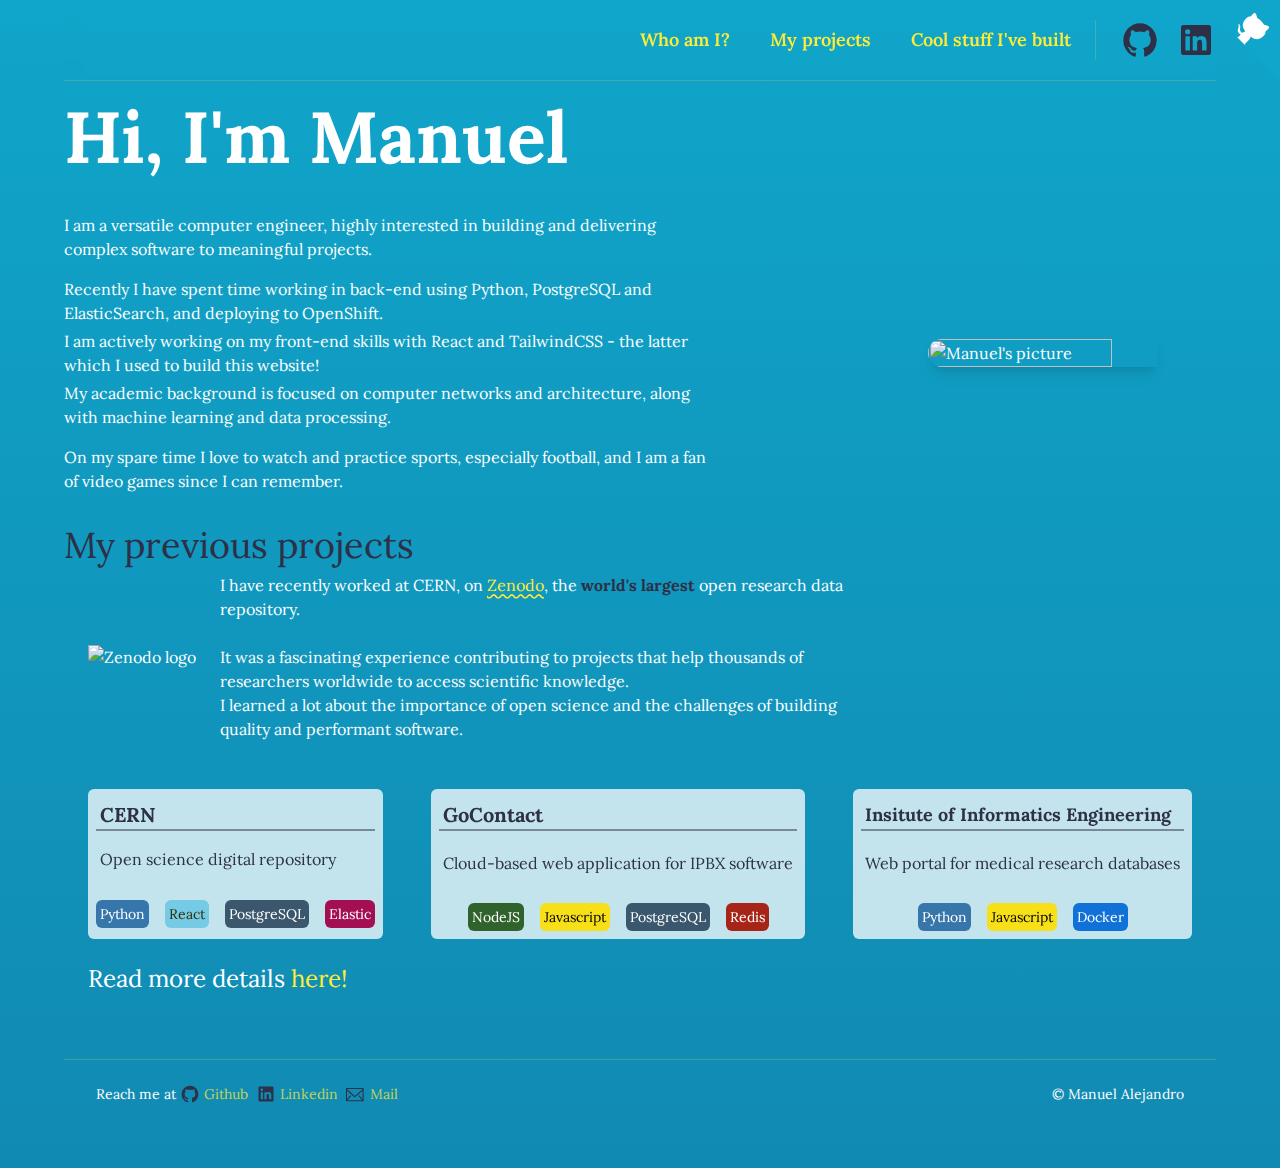
==== commit 6d806e7c: "index: updated intro text" ====
--- a/index.html
+++ b/index.html
@@ -183,17 +183,19 @@
         <!-- End of picture -->
         <article class="max-w-prose">
           <p>
-            I am a computer engineer, highly interested in multiple aspects of
-            computer engineering: from software to infrastructure and
-            operations.
+            I am a versatile computer engineer, highly interested in building
+            and delivering complex software to meaningful projects.
           </p>
           <p class="mt-4">
-            Recently I have worked mostly in back-end using Python, PostgreSQL
-            and ElasticSearch and I am curious about learning Rust.
+            Recently I have spent time working in back-end using Python, PostgreSQL
+            and ElasticSearch, and deploying to OpenShift.
           </p>
           <p class="mt-1">
             I am actively working on my front-end skills with React and
             TailwindCSS - the latter which I used to build this website!
+          </p>
+          <p class="mt-1">
+            My academic background is focused on computer networks and architecture, along with machine learning and data processing.
           </p>
           <p class="mt-4">
             On my spare time I love to watch and practice sports, especially
@@ -239,19 +241,20 @@
                 target="_blank"
                 class="text-lightTerceary underline decoration-lightTerceary decoration-wavy underline-offset-2 hover:text-lightTerceary/75 hover:decoration-lightTerceary/75 dark:text-darkTerceary dark:decoration-darkTerceary dark:hover:text-darkTerceary/75 hover:dark:decoration-darkTerceary/75"
                 >Zenodo</a
-              >, an
+              >, the
               <span
                 class="font-bold text-lightSecondary dark:text-darkSecondary"
-                >open-science</span
-              >
-              research data repository.
+                >world's largest</span
+              >
+              open research data repository.
 
               <br />
               <br />
 
-              It was a fascinating experience where I learned a lot about the
-              importance of open science and the challenges of building a
-              framework that caters for institutions and researchers worldwide.
+              It was a fascinating experience contributing to projects that help thousands of researchers worldwide to access scientific knowledge.
+
+              <br />
+               I learned a lot about the importance of open science and the challenges of building quality and performant software. 
               <br />
             </div>
           </div>
@@ -382,16 +385,16 @@
       <div
         class="ml-6 mt-6 text-xl text-lightText lg:text-2xl dark:text-darkPrimary"
       >
-        Check all my
+        Read more details
         <a
           href="projects.html"
           class="text-lightTerceary hover:text-lightTerceary/75 dark:text-darkTerceary dark:hover:text-darkTerceary/75"
-          >past projects!</a
+          >here!</a
         >
       </div>
       <footer class="md:text-md mt-16 pb-16 text-sm">
         <div
-          class="mx-auto border-t border-lightTerceary/20 px-4 text-lightText sm:px-6 md:px-8 dark:border-darkTerceary/20 dark:text-darkPrimary sm:flex sm:justify-between"
+          class="mx-auto border-t border-lightTerceary/20 px-4 text-lightText sm:flex sm:justify-between sm:px-6 md:px-8 dark:border-darkTerceary/20 dark:text-darkPrimary"
         >
           <div class="mt-6 flex gap-x-1">
             <span class="hidden sm:block">Reach me at </span>
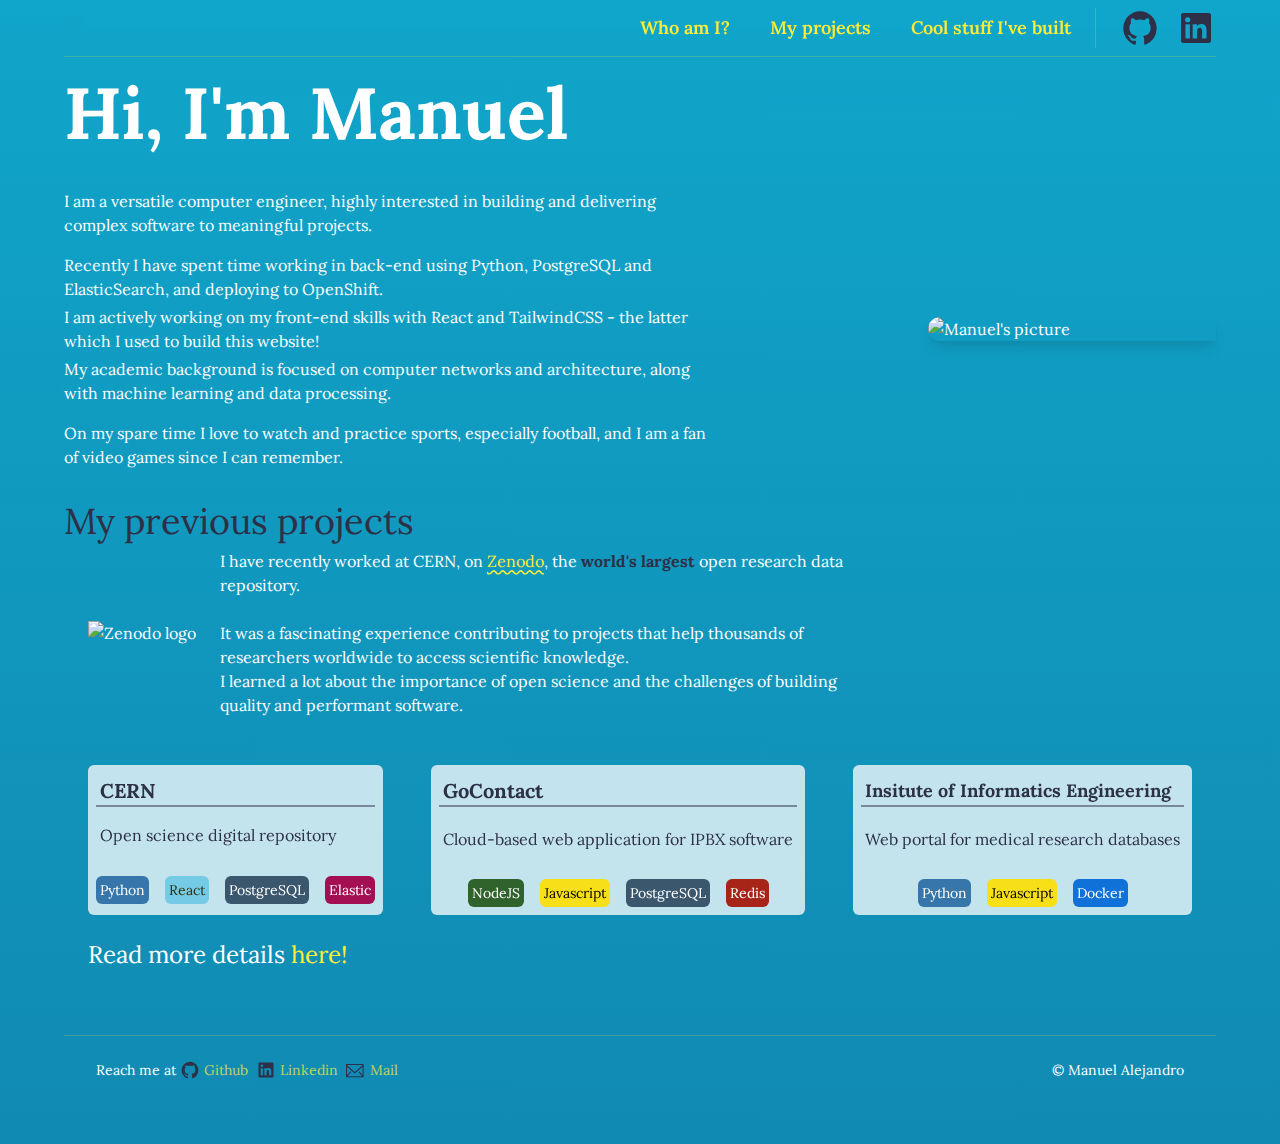
==== commit f208568d: "global: updated top menu and LICENSE" ====
--- a/index.html
+++ b/index.html
@@ -34,46 +34,15 @@
   </head>
 
   <body
-    class="flex min-h-screen w-screen flex-col bg-white font-lora dark:bg-black/90"
+    class="flex min-h-screen w-screen flex-col bg-white dark:bg-noir-full font-lora bg-gradient-to-b dark:from-noir-full dark:to-noir-800"
   >
-    <a
-      href="https://github.com/alejandromumo/alejandromumo/tree/prod_gh_page"
-      target="_blank"
-      class="github-corner hidden lg:block"
-      aria-label="View source on GitHub"
-    >
-      <svg
-        width="80"
-        class="github-icon"
-        height="80"
-        viewBox="0 0 250 250"
-        style="position: absolute; top: 0; border: 0; right: 0"
-        aria-hidden="true"
-      >
-        <path
-          class="fill-blue-500 dark:fill-white"
-          d="M0,0 L115,115 L130,115 L142,142 L250,250 L250,0 Z"
-        ></path>
-        <path
-          d="M128.3,109.0 C113.8,99.7 119.0,89.6 119.0,89.6 C122.0,82.7 120.5,78.6 120.5,78.6 C119.2,72.0 123.4,76.3 123.4,76.3 C127.3,80.9 125.5,87.3 125.5,87.3 C122.9,97.6 130.6,101.9 134.4,103.2"
-          class="fill-white dark:fill-black/90"
-          style="transform-origin: 130px 106px"
-          class="octo-arm"
-        ></path>
-        <path
-          d="M115.0,115.0 C114.9,115.1 118.7,116.5 119.8,115.4 L133.7,101.6 C136.9,99.2 139.9,98.4 142.2,98.6 C133.8,88.0 127.5,74.4 143.8,58.0 C148.5,53.4 154.0,51.2 159.7,51.0 C160.3,49.4 163.2,43.6 171.4,40.1 C171.4,40.1 176.1,42.5 178.8,56.2 C183.1,58.6 187.2,61.8 190.9,65.4 C194.5,69.0 197.7,73.2 200.1,77.6 C213.8,80.2 216.3,84.9 216.3,84.9 C212.7,93.1 206.9,96.0 205.4,96.6 C205.1,102.4 203.0,107.8 198.3,112.5 C181.9,128.9 168.3,122.5 157.7,114.1 C157.9,116.9 156.7,120.9 152.7,124.9 L141.0,136.5 C139.8,137.7 141.6,141.9 141.8,141.8 Z"
-          class="fill-white dark:fill-black/90"
-          class="octo-body"
-        ></path>
-      </svg>
-    </a>
     <!-- Main content -->
     <main
       class="container mx-auto min-h-screen bg-gradient-to-b from-blue-500 to-blue-600 px-8 md:px-16 dark:from-noir-full dark:to-noir-800"
     >
       <!-- Top menu -->
       <menu
-        class="supports-backdrop-blur:bg-white/95 sticky top-0 mb-5 mt-5 flex justify-center border-b border-lightTerceary/20 pb-5 text-xs font-semibold text-lightText backdrop-blur transition-colors duration-500 sm:text-lg md:justify-end dark:border-darkTerceary/20 dark:bg-noir-900/75 dark:text-darkPrimary"
+        class="supports-backdrop-blur:bg-white/95 sticky top-0 mb-5 flex justify-center border-b border-lightTerceary/20 pb-2 pt-2 text-xs font-semibold text-lightText backdrop-blur transition-colors duration-500 sm:text-lg md:justify-end dark:border-darkTerceary/20 dark:bg-noir-900/75 dark:text-darkPrimary"
       >
         <!-- Top menu buttons -->
         <nav
@@ -205,7 +174,7 @@
         <!-- Picture for small screens and up-->
         <div class="hidden basis-3/12 self-center lg:block" dir="ltr">
           <img
-            class="size-4/5 rounded-s-full shadow-lg"
+            class="size-100 rounded-s-full shadow-lg"
             src="./static/images/me2.png"
             alt="Manuel's picture"
           />
--- a/build.css
+++ b/build.css
@@ -1 +1 @@
-*,:after,:before{--tw-border-spacing-x:0;--tw-border-spacing-y:0;--tw-translate-x:0;--tw-translate-y:0;--tw-rotate:0;--tw-skew-x:0;--tw-skew-y:0;--tw-scale-x:1;--tw-scale-y:1;--tw-pan-x: ;--tw-pan-y: ;--tw-pinch-zoom: ;--tw-scroll-snap-strictness:proximity;--tw-gradient-from-position: ;--tw-gradient-via-position: ;--tw-gradient-to-position: ;--tw-ordinal: ;--tw-slashed-zero: ;--tw-numeric-figure: ;--tw-numeric-spacing: ;--tw-numeric-fraction: ;--tw-ring-inset: ;--tw-ring-offset-width:0px;--tw-ring-offset-color:#fff;--tw-ring-color:rgba(16,165,202,.5);--tw-ring-offset-shadow:0 0 #0000;--tw-ring-shadow:0 0 #0000;--tw-shadow:0 0 #0000;--tw-shadow-colored:0 0 #0000;--tw-blur: ;--tw-brightness: ;--tw-contrast: ;--tw-grayscale: ;--tw-hue-rotate: ;--tw-invert: ;--tw-saturate: ;--tw-sepia: ;--tw-drop-shadow: ;--tw-backdrop-blur: ;--tw-backdrop-brightness: ;--tw-backdrop-contrast: ;--tw-backdrop-grayscale: ;--tw-backdrop-hue-rotate: ;--tw-backdrop-invert: ;--tw-backdrop-opacity: ;--tw-backdrop-saturate: ;--tw-backdrop-sepia: ;--tw-contain-size: ;--tw-contain-layout: ;--tw-contain-paint: ;--tw-contain-style: }::backdrop{--tw-border-spacing-x:0;--tw-border-spacing-y:0;--tw-translate-x:0;--tw-translate-y:0;--tw-rotate:0;--tw-skew-x:0;--tw-skew-y:0;--tw-scale-x:1;--tw-scale-y:1;--tw-pan-x: ;--tw-pan-y: ;--tw-pinch-zoom: ;--tw-scroll-snap-strictness:proximity;--tw-gradient-from-position: ;--tw-gradient-via-position: ;--tw-gradient-to-position: ;--tw-ordinal: ;--tw-slashed-zero: ;--tw-numeric-figure: ;--tw-numeric-spacing: ;--tw-numeric-fraction: ;--tw-ring-inset: ;--tw-ring-offset-width:0px;--tw-ring-offset-color:#fff;--tw-ring-color:rgba(16,165,202,.5);--tw-ring-offset-shadow:0 0 #0000;--tw-ring-shadow:0 0 #0000;--tw-shadow:0 0 #0000;--tw-shadow-colored:0 0 #0000;--tw-blur: ;--tw-brightness: ;--tw-contrast: ;--tw-grayscale: ;--tw-hue-rotate: ;--tw-invert: ;--tw-saturate: ;--tw-sepia: ;--tw-drop-shadow: ;--tw-backdrop-blur: ;--tw-backdrop-brightness: ;--tw-backdrop-contrast: ;--tw-backdrop-grayscale: ;--tw-backdrop-hue-rotate: ;--tw-backdrop-invert: ;--tw-backdrop-opacity: ;--tw-backdrop-saturate: ;--tw-backdrop-sepia: ;--tw-contain-size: ;--tw-contain-layout: ;--tw-contain-paint: ;--tw-contain-style: }/*! tailwindcss v3.4.14 | MIT License | https://tailwindcss.com*/*,:after,:before{box-sizing:border-box;border:0 solid}:after,:before{--tw-content:""}:host,html{line-height:1.5;-webkit-text-size-adjust:100%;-moz-tab-size:4;-o-tab-size:4;tab-size:4;font-family:ui-sans-serif,system-ui,sans-serif,Apple Color Emoji,Segoe UI Emoji,Segoe UI Symbol,Noto Color Emoji;font-feature-settings:normal;font-variation-settings:normal;-webkit-tap-highlight-color:transparent}body{margin:0;line-height:inherit}hr{height:0;color:inherit;border-top-width:1px}abbr:where([title]){-webkit-text-decoration:underline dotted;text-decoration:underline dotted}h1,h2,h3,h4,h5,h6{font-size:inherit;font-weight:inherit}a{color:inherit;text-decoration:inherit}b,strong{font-weight:bolder}code,kbd,pre,samp{font-family:ui-monospace,SFMono-Regular,Menlo,Monaco,Consolas,Liberation Mono,Courier New,monospace;font-feature-settings:normal;font-variation-settings:normal;font-size:1em}small{font-size:80%}sub,sup{font-size:75%;line-height:0;position:relative;vertical-align:baseline}sub{bottom:-.25em}sup{top:-.5em}table{text-indent:0;border-color:inherit;border-collapse:collapse}button,input,optgroup,select,textarea{font-family:inherit;font-feature-settings:inherit;font-variation-settings:inherit;font-size:100%;font-weight:inherit;line-height:inherit;letter-spacing:inherit;color:inherit;margin:0;padding:0}button,select{text-transform:none}button,input:where([type=button]),input:where([type=reset]),input:where([type=submit]){-webkit-appearance:button;background-color:transparent;background-image:none}:-moz-focusring{outline:auto}:-moz-ui-invalid{box-shadow:none}progress{vertical-align:baseline}::-webkit-inner-spin-button,::-webkit-outer-spin-button{height:auto}[type=search]{-webkit-appearance:textfield;outline-offset:-2px}::-webkit-search-decoration{-webkit-appearance:none}::-webkit-file-upload-button{-webkit-appearance:button;font:inherit}summary{display:list-item}blockquote,dd,dl,figure,h1,h2,h3,h4,h5,h6,hr,p,pre{margin:0}fieldset{margin:0}fieldset,legend{padding:0}menu,ol,ul{list-style:none;margin:0;padding:0}dialog{padding:0}textarea{resize:vertical}input::-moz-placeholder,textarea::-moz-placeholder{opacity:1;color:#9ca3af}input::placeholder,textarea::placeholder{opacity:1;color:#9ca3af}[role=button],button{cursor:pointer}:disabled{cursor:default}audio,canvas,embed,iframe,img,object,svg,video{display:block;vertical-align:middle}img,video{max-width:100%;height:auto}[hidden]:where(:not([hidden=until-found])){display:none}.container{width:100%}@media (min-width:640px){.container{max-width:640px}}@media (min-width:768px){.container{max-width:768px}}@media (min-width:1024px){.container{max-width:1024px}}@media (min-width:1280px){.container{max-width:1280px}}@media (min-width:1536px){.container{max-width:1536px}}.absolute{position:absolute}.sticky{position:sticky}.top-0{top:0}.col-span-2{grid-column:span 2/span 2}.col-span-full{grid-column:1/-1}.col-start-1{grid-column-start:1}.row-span-2{grid-row:span 2/span 2}.row-span-full{grid-row:1/-1}.m-2{margin:.5rem}.mx-auto{margin-left:auto;margin-right:auto}.mb-0{margin-bottom:0}.mb-4{margin-bottom:1rem}.mb-5{margin-bottom:1.25rem}.mb-auto{margin-bottom:auto}.ml-1{margin-left:.25rem}.ml-4{margin-left:1rem}.ml-5{margin-left:1.25rem}.ml-6{margin-left:1.5rem}.mt-1{margin-top:.25rem}.mt-10{margin-top:2.5rem}.mt-12{margin-top:3rem}.mt-16{margin-top:4rem}.mt-2{margin-top:.5rem}.mt-4{margin-top:1rem}.mt-5{margin-top:1.25rem}.mt-6{margin-top:1.5rem}.mt-8{margin-top:2rem}.flex{display:flex}.grid{display:grid}.hidden{display:none}.size-4\/5{width:80%;height:80%}.size-5{width:1.25rem;height:1.25rem}.size-5\/12{width:41.666667%;height:41.666667%}.h-10{height:2.5rem}.min-h-screen{min-height:100vh}.w-10{width:2.5rem}.w-screen{width:100vw}.max-w-full{max-width:100%}.max-w-max{max-width:-moz-max-content;max-width:max-content}.max-w-prose{max-width:65ch}.basis-1\/4{flex-basis:25%}.basis-1\/5{flex-basis:20%}.basis-3\/12{flex-basis:25%}.basis-full{flex-basis:100%}.transform{transform:translate(var(--tw-translate-x),var(--tw-translate-y)) rotate(var(--tw-rotate)) skewX(var(--tw-skew-x)) skewY(var(--tw-skew-y)) scaleX(var(--tw-scale-x)) scaleY(var(--tw-scale-y))}.list-disc{list-style-type:disc}.grid-flow-row{grid-auto-flow:row}.grid-flow-col{grid-auto-flow:column}.auto-rows-auto{grid-auto-rows:auto}.flex-row{flex-direction:row}.flex-col{flex-direction:column}.content-center{align-content:center}.items-center{align-items:center}.justify-center{justify-content:center}.justify-between{justify-content:space-between}.gap-4{gap:1rem}.gap-6{gap:1.5rem}.gap-x-1{-moz-column-gap:.25rem;column-gap:.25rem}.gap-x-2{-moz-column-gap:.5rem;column-gap:.5rem}.gap-x-4{-moz-column-gap:1rem;column-gap:1rem}.gap-y-0{row-gap:0}.gap-y-1{row-gap:.25rem}.gap-y-2{row-gap:.5rem}.gap-y-4{row-gap:1rem}.gap-y-6{row-gap:1.5rem}.gap-y-8{row-gap:2rem}.space-x-1>:not([hidden])~:not([hidden]){--tw-space-x-reverse:0;margin-right:calc(.25rem*var(--tw-space-x-reverse));margin-left:calc(.25rem*(1 - var(--tw-space-x-reverse)))}.space-x-4>:not([hidden])~:not([hidden]){--tw-space-x-reverse:0;margin-right:calc(1rem*var(--tw-space-x-reverse));margin-left:calc(1rem*(1 - var(--tw-space-x-reverse)))}.space-x-6>:not([hidden])~:not([hidden]){--tw-space-x-reverse:0;margin-right:calc(1.5rem*var(--tw-space-x-reverse));margin-left:calc(1.5rem*(1 - var(--tw-space-x-reverse)))}.space-y-12>:not([hidden])~:not([hidden]){--tw-space-y-reverse:0;margin-top:calc(3rem*(1 - var(--tw-space-y-reverse)));margin-bottom:calc(3rem*var(--tw-space-y-reverse))}.divide-y-2>:not([hidden])~:not([hidden]){--tw-divide-y-reverse:0;border-top-width:calc(2px*(1 - var(--tw-divide-y-reverse)));border-bottom-width:calc(2px*var(--tw-divide-y-reverse))}.divide-lightPrimary\/65>:not([hidden])~:not([hidden]){border-color:rgba(45,48,71,.65)}.self-center{align-self:center}.break-words{overflow-wrap:break-word}.rounded-full{border-radius:9999px}.rounded-md{border-radius:.375rem}.rounded-s-full{border-start-start-radius:9999px;border-end-start-radius:9999px}.border{border-width:1px}.border-b{border-bottom-width:1px}.border-b-2{border-bottom-width:2px}.border-l{border-left-width:1px}.border-t{border-top-width:1px}.border-solid{border-style:solid}.border-lightPrimary\/50{border-color:rgba(45,48,71,.5)}.border-lightPrimary\/65{border-color:rgba(45,48,71,.65)}.border-lightTerceary\/20{border-color:rgba(254,236,55,.2)}.border-white\/50{border-color:hsla(0,0%,100%,.5)}.bg-blue-docker{--tw-bg-opacity:1;background-color:rgb(16 114 216/var(--tw-bg-opacity))}.bg-blue-psql{--tw-bg-opacity:1;background-color:rgb(59 87 109/var(--tw-bg-opacity))}.bg-blue-python{--tw-bg-opacity:1;background-color:rgb(55 118 171/var(--tw-bg-opacity))}.bg-blue-react{--tw-bg-opacity:1;background-color:rgb(117 202 229/var(--tw-bg-opacity))}.bg-green-nodejs{--tw-bg-opacity:1;background-color:rgb(48 99 44/var(--tw-bg-opacity))}.bg-pink-elastic{--tw-bg-opacity:1;background-color:rgb(163 15 82/var(--tw-bg-opacity))}.bg-red-redis{--tw-bg-opacity:1;background-color:rgb(167 37 24/var(--tw-bg-opacity))}.bg-white{--tw-bg-opacity:1;background-color:rgb(255 255 255/var(--tw-bg-opacity))}.bg-white\/75{background-color:hsla(0,0%,100%,.75)}.bg-yellow-js{--tw-bg-opacity:1;background-color:rgb(247 224 24/var(--tw-bg-opacity))}.bg-gradient-to-b{background-image:linear-gradient(to bottom,var(--tw-gradient-stops))}.from-blue-500{--tw-gradient-from:#10a5ca var(--tw-gradient-from-position);--tw-gradient-to:rgba(16,165,202,0) var(--tw-gradient-to-position);--tw-gradient-stops:var(--tw-gradient-from),var(--tw-gradient-to)}.to-blue-600{--tw-gradient-to:#118ab2 var(--tw-gradient-to-position)}.fill-blue-500{fill:#10a5ca}.fill-lightPrimary{fill:#2d3047}.fill-white{fill:#fff}.object-contain{-o-object-fit:contain;object-fit:contain}.p-1{padding:.25rem}.px-4{padding-left:1rem;padding-right:1rem}.px-8{padding-left:2rem;padding-right:2rem}.pb-0{padding-bottom:0}.pb-16{padding-bottom:4rem}.pb-5{padding-bottom:1.25rem}.pl-6{padding-left:1.5rem}.font-lora{font-family:Lora,sans-serif}.text-2xl{font-size:1.5rem;line-height:2rem}.text-3xl{font-size:1.875rem;line-height:2.25rem}.text-sm{font-size:.875rem;line-height:1.25rem}.text-xl{font-size:1.25rem;line-height:1.75rem}.text-xs{font-size:.75rem;line-height:1rem}.font-bold{font-weight:700}.font-semibold{font-weight:600}.text-black{--tw-text-opacity:1;color:rgb(0 0 0/var(--tw-text-opacity))}.text-lightHeader{--tw-text-opacity:1;color:rgb(255 255 255/var(--tw-text-opacity))}.text-lightPrimary{--tw-text-opacity:1;color:rgb(45 48 71/var(--tw-text-opacity))}.text-lightPrimary\/85{color:rgba(45,48,71,.85)}.text-lightSecondary{--tw-text-opacity:1;color:rgb(45 48 71/var(--tw-text-opacity))}.text-lightTerceary{--tw-text-opacity:1;color:rgb(254 236 55/var(--tw-text-opacity))}.text-lightTerceary\/75{color:rgba(254,236,55,.75)}.text-lightText,.text-white{--tw-text-opacity:1;color:rgb(255 255 255/var(--tw-text-opacity))}.text-yellow-900{--tw-text-opacity:1;color:rgb(51 47 11/var(--tw-text-opacity))}.underline{text-decoration-line:underline}.decoration-lightTerceary{text-decoration-color:#feec37}.decoration-wavy{text-decoration-style:wavy}.underline-offset-2{text-underline-offset:2px}.opacity-0{opacity:0}.shadow-lg{--tw-shadow:0 10px 15px -3px rgba(0,0,0,.1),0 4px 6px -4px rgba(0,0,0,.1);--tw-shadow-colored:0 10px 15px -3px var(--tw-shadow-color),0 4px 6px -4px var(--tw-shadow-color);box-shadow:var(--tw-ring-offset-shadow,0 0 #0000),var(--tw-ring-shadow,0 0 #0000),var(--tw-shadow)}.backdrop-blur{--tw-backdrop-blur:blur(8px);-webkit-backdrop-filter:var(--tw-backdrop-blur) var(--tw-backdrop-brightness) var(--tw-backdrop-contrast) var(--tw-backdrop-grayscale) var(--tw-backdrop-hue-rotate) var(--tw-backdrop-invert) var(--tw-backdrop-opacity) var(--tw-backdrop-saturate) var(--tw-backdrop-sepia);backdrop-filter:var(--tw-backdrop-blur) var(--tw-backdrop-brightness) var(--tw-backdrop-contrast) var(--tw-backdrop-grayscale) var(--tw-backdrop-hue-rotate) var(--tw-backdrop-invert) var(--tw-backdrop-opacity) var(--tw-backdrop-saturate) var(--tw-backdrop-sepia)}.transition{transition-property:color,background-color,border-color,text-decoration-color,fill,stroke,opacity,box-shadow,transform,filter,-webkit-backdrop-filter;transition-property:color,background-color,border-color,text-decoration-color,fill,stroke,opacity,box-shadow,transform,filter,backdrop-filter;transition-property:color,background-color,border-color,text-decoration-color,fill,stroke,opacity,box-shadow,transform,filter,backdrop-filter,-webkit-backdrop-filter;transition-timing-function:cubic-bezier(.4,0,.2,1);transition-duration:.15s}.transition-colors{transition-property:color,background-color,border-color,text-decoration-color,fill,stroke;transition-timing-function:cubic-bezier(.4,0,.2,1);transition-duration:.15s}.duration-500{transition-duration:.5s}@keyframes fade{0%,20%,to{opacity:0}10%{opacity:1}}.animate-text-cycle span:first-child{animation:fade 15s infinite;animation-delay:0s}.animate-text-cycle span:nth-child(2){animation:fade 15s infinite;animation-delay:3s}.animate-text-cycle span:nth-child(3){animation:fade 15s infinite;animation-delay:6s}.animate-text-cycle span:nth-child(4){animation:fade 15s infinite;animation-delay:9s}.animate-text-cycle span:nth-child(5){animation:fade 15s infinite;animation-delay:12s}.github-corner:hover .octo-arm{animation:octocat-wave .56s ease-in-out}@keyframes octocat-wave{0%,to{transform:rotate(0)}20%,60%{transform:rotate(-25deg)}40%,80%{transform:rotate(10deg)}}@media (max-width:500px){.github-corner:hover .octo-arm{animation:none}.github-corner .octo-arm{animation:octocat-wave .56s ease-in-out}}.hover\:scale-110:hover{--tw-scale-x:1.1;--tw-scale-y:1.1;transform:translate(var(--tw-translate-x),var(--tw-translate-y)) rotate(var(--tw-rotate)) skewX(var(--tw-skew-x)) skewY(var(--tw-skew-y)) scaleX(var(--tw-scale-x)) scaleY(var(--tw-scale-y))}.hover\:cursor-zoom-in:hover{cursor:zoom-in}.hover\:fill-lightTerceary:hover{fill:#feec37}.hover\:text-lightTerceary:hover{--tw-text-opacity:1;color:rgb(254 236 55/var(--tw-text-opacity))}.hover\:text-lightTerceary\/75:hover{color:rgba(254,236,55,.75)}.hover\:decoration-lightTerceary\/75:hover{text-decoration-color:rgba(254,236,55,.75)}@media (min-width:640px){.sm\:ml-6{margin-left:1.5rem}.sm\:mt-0{margin-top:0}.sm\:block{display:block}.sm\:flex{display:flex}.sm\:hidden{display:none}.sm\:size-1\/3{width:33.333333%;height:33.333333%}.sm\:items-center{align-items:center}.sm\:justify-center{justify-content:center}.sm\:justify-between{justify-content:space-between}.sm\:px-6{padding-left:1.5rem;padding-right:1.5rem}.sm\:pl-4{padding-left:1rem}.sm\:text-4xl{font-size:2.25rem;line-height:2.5rem}.sm\:text-5xl{font-size:3rem;line-height:1}.sm\:text-lg{font-size:1.125rem;line-height:1.75rem}}@media (min-width:768px){.md\:ml-6{margin-left:1.5rem}.md\:max-w-max{max-width:-moz-max-content;max-width:max-content}.md\:basis-1\/3{flex-basis:33.333333%}.md\:flex-row{flex-direction:row}.md\:justify-end{justify-content:flex-end}.md\:space-x-3>:not([hidden])~:not([hidden]){--tw-space-x-reverse:0;margin-right:calc(.75rem*var(--tw-space-x-reverse));margin-left:calc(.75rem*(1 - var(--tw-space-x-reverse)))}.md\:px-16{padding-left:4rem;padding-right:4rem}.md\:px-8{padding-left:2rem;padding-right:2rem}.md\:text-7xl{font-size:4.5rem;line-height:1}.md\:text-lg{font-size:1.125rem;line-height:1.75rem}.md\:text-xl{font-size:1.25rem;line-height:1.75rem}.hover\:md\:scale-125:hover,.md\:hover\:scale-125:hover{--tw-scale-x:1.25;--tw-scale-y:1.25;transform:translate(var(--tw-translate-x),var(--tw-translate-y)) rotate(var(--tw-rotate)) skewX(var(--tw-skew-x)) skewY(var(--tw-skew-y)) scaleX(var(--tw-scale-x)) scaleY(var(--tw-scale-y))}}@media (min-width:1024px){.lg\:mt-0{margin-top:0}.lg\:block{display:block}.lg\:hidden{display:none}.lg\:basis-auto{flex-basis:auto}.lg\:auto-cols-auto{grid-auto-columns:auto}.lg\:grid-flow-col{grid-auto-flow:column}.lg\:flex-row{flex-direction:row}.lg\:gap-x-6{-moz-column-gap:1.5rem;column-gap:1.5rem}.lg\:gap-y-0{row-gap:0}.lg\:divide-y-0>:not([hidden])~:not([hidden]){--tw-divide-y-reverse:0;border-top-width:calc(0px*(1 - var(--tw-divide-y-reverse)));border-bottom-width:calc(0px*var(--tw-divide-y-reverse))}.lg\:text-2xl{font-size:1.5rem;line-height:2rem}}@media (prefers-color-scheme:dark){.dark\:border-darkPrimary\/65,.dark\:divide-darkPrimary\/65>:not([hidden])~:not([hidden]){border-color:hsla(90,48%,80%,.65)}.dark\:border-darkTerceary\/20{border-color:rgba(255,123,156,.2)}.dark\:border-white\/50{border-color:hsla(0,0%,100%,.5)}.dark\:bg-black\/90{background-color:rgba(0,0,0,.9)}.dark\:bg-blackOpaque\/50{background-color:rgba(25,25,25,.5)}.dark\:bg-noir-900\/75{background-color:rgba(13,59,102,.75)}.dark\:from-noir-full{--tw-gradient-from:#0d3b66 var(--tw-gradient-from-position);--tw-gradient-to:rgba(13,59,102,0) var(--tw-gradient-to-position);--tw-gradient-stops:var(--tw-gradient-from),var(--tw-gradient-to)}.dark\:to-noir-800{--tw-gradient-to:#094a83 var(--tw-gradient-to-position)}.dark\:fill-black\/90{fill:rgba(0,0,0,.9)}.dark\:fill-darkTerceary\/85{fill:rgba(255,123,156,.85)}.dark\:fill-white{fill:#fff}.dark\:text-darkPrimary{--tw-text-opacity:1;color:rgb(203 228 178/var(--tw-text-opacity))}.dark\:text-darkPrimary\/65{color:hsla(90,48%,80%,.65)}.dark\:text-darkSecondary{--tw-text-opacity:1;color:rgb(255 162 76/var(--tw-text-opacity))}.dark\:text-darkSecondary\/90{color:rgba(255,162,76,.9)}.dark\:text-darkTerceary{--tw-text-opacity:1;color:rgb(255 123 156/var(--tw-text-opacity))}.dark\:text-darkTerceary\/75{color:rgba(255,123,156,.75)}.dark\:text-darkText{--tw-text-opacity:1;color:rgb(203 228 178/var(--tw-text-opacity))}.dark\:text-white{--tw-text-opacity:1;color:rgb(255 255 255/var(--tw-text-opacity))}.dark\:decoration-darkTerceary{text-decoration-color:#ff7b9c}.dark\:hover\:fill-darkTerceary:hover{fill:#ff7b9c}.dark\:hover\:text-darkTerceary:hover{--tw-text-opacity:1;color:rgb(255 123 156/var(--tw-text-opacity))}.dark\:hover\:text-darkTerceary\/75:hover{color:rgba(255,123,156,.75)}.hover\:dark\:decoration-darkTerceary\/75:hover{text-decoration-color:rgba(255,123,156,.75)}}+*,:after,:before{--tw-border-spacing-x:0;--tw-border-spacing-y:0;--tw-translate-x:0;--tw-translate-y:0;--tw-rotate:0;--tw-skew-x:0;--tw-skew-y:0;--tw-scale-x:1;--tw-scale-y:1;--tw-pan-x: ;--tw-pan-y: ;--tw-pinch-zoom: ;--tw-scroll-snap-strictness:proximity;--tw-gradient-from-position: ;--tw-gradient-via-position: ;--tw-gradient-to-position: ;--tw-ordinal: ;--tw-slashed-zero: ;--tw-numeric-figure: ;--tw-numeric-spacing: ;--tw-numeric-fraction: ;--tw-ring-inset: ;--tw-ring-offset-width:0px;--tw-ring-offset-color:#fff;--tw-ring-color:rgba(16,165,202,.5);--tw-ring-offset-shadow:0 0 #0000;--tw-ring-shadow:0 0 #0000;--tw-shadow:0 0 #0000;--tw-shadow-colored:0 0 #0000;--tw-blur: ;--tw-brightness: ;--tw-contrast: ;--tw-grayscale: ;--tw-hue-rotate: ;--tw-invert: ;--tw-saturate: ;--tw-sepia: ;--tw-drop-shadow: ;--tw-backdrop-blur: ;--tw-backdrop-brightness: ;--tw-backdrop-contrast: ;--tw-backdrop-grayscale: ;--tw-backdrop-hue-rotate: ;--tw-backdrop-invert: ;--tw-backdrop-opacity: ;--tw-backdrop-saturate: ;--tw-backdrop-sepia: ;--tw-contain-size: ;--tw-contain-layout: ;--tw-contain-paint: ;--tw-contain-style: }::backdrop{--tw-border-spacing-x:0;--tw-border-spacing-y:0;--tw-translate-x:0;--tw-translate-y:0;--tw-rotate:0;--tw-skew-x:0;--tw-skew-y:0;--tw-scale-x:1;--tw-scale-y:1;--tw-pan-x: ;--tw-pan-y: ;--tw-pinch-zoom: ;--tw-scroll-snap-strictness:proximity;--tw-gradient-from-position: ;--tw-gradient-via-position: ;--tw-gradient-to-position: ;--tw-ordinal: ;--tw-slashed-zero: ;--tw-numeric-figure: ;--tw-numeric-spacing: ;--tw-numeric-fraction: ;--tw-ring-inset: ;--tw-ring-offset-width:0px;--tw-ring-offset-color:#fff;--tw-ring-color:rgba(16,165,202,.5);--tw-ring-offset-shadow:0 0 #0000;--tw-ring-shadow:0 0 #0000;--tw-shadow:0 0 #0000;--tw-shadow-colored:0 0 #0000;--tw-blur: ;--tw-brightness: ;--tw-contrast: ;--tw-grayscale: ;--tw-hue-rotate: ;--tw-invert: ;--tw-saturate: ;--tw-sepia: ;--tw-drop-shadow: ;--tw-backdrop-blur: ;--tw-backdrop-brightness: ;--tw-backdrop-contrast: ;--tw-backdrop-grayscale: ;--tw-backdrop-hue-rotate: ;--tw-backdrop-invert: ;--tw-backdrop-opacity: ;--tw-backdrop-saturate: ;--tw-backdrop-sepia: ;--tw-contain-size: ;--tw-contain-layout: ;--tw-contain-paint: ;--tw-contain-style: }/*! tailwindcss v3.4.14 | MIT License | https://tailwindcss.com*/*,:after,:before{box-sizing:border-box;border:0 solid}:after,:before{--tw-content:""}:host,html{line-height:1.5;-webkit-text-size-adjust:100%;-moz-tab-size:4;-o-tab-size:4;tab-size:4;font-family:ui-sans-serif,system-ui,sans-serif,Apple Color Emoji,Segoe UI Emoji,Segoe UI Symbol,Noto Color Emoji;font-feature-settings:normal;font-variation-settings:normal;-webkit-tap-highlight-color:transparent}body{margin:0;line-height:inherit}hr{height:0;color:inherit;border-top-width:1px}abbr:where([title]){-webkit-text-decoration:underline dotted;text-decoration:underline dotted}h1,h2,h3,h4,h5,h6{font-size:inherit;font-weight:inherit}a{color:inherit;text-decoration:inherit}b,strong{font-weight:bolder}code,kbd,pre,samp{font-family:ui-monospace,SFMono-Regular,Menlo,Monaco,Consolas,Liberation Mono,Courier New,monospace;font-feature-settings:normal;font-variation-settings:normal;font-size:1em}small{font-size:80%}sub,sup{font-size:75%;line-height:0;position:relative;vertical-align:baseline}sub{bottom:-.25em}sup{top:-.5em}table{text-indent:0;border-color:inherit;border-collapse:collapse}button,input,optgroup,select,textarea{font-family:inherit;font-feature-settings:inherit;font-variation-settings:inherit;font-size:100%;font-weight:inherit;line-height:inherit;letter-spacing:inherit;color:inherit;margin:0;padding:0}button,select{text-transform:none}button,input:where([type=button]),input:where([type=reset]),input:where([type=submit]){-webkit-appearance:button;background-color:transparent;background-image:none}:-moz-focusring{outline:auto}:-moz-ui-invalid{box-shadow:none}progress{vertical-align:baseline}::-webkit-inner-spin-button,::-webkit-outer-spin-button{height:auto}[type=search]{-webkit-appearance:textfield;outline-offset:-2px}::-webkit-search-decoration{-webkit-appearance:none}::-webkit-file-upload-button{-webkit-appearance:button;font:inherit}summary{display:list-item}blockquote,dd,dl,figure,h1,h2,h3,h4,h5,h6,hr,p,pre{margin:0}fieldset{margin:0}fieldset,legend{padding:0}menu,ol,ul{list-style:none;margin:0;padding:0}dialog{padding:0}textarea{resize:vertical}input::-moz-placeholder,textarea::-moz-placeholder{opacity:1;color:#9ca3af}input::placeholder,textarea::placeholder{opacity:1;color:#9ca3af}[role=button],button{cursor:pointer}:disabled{cursor:default}audio,canvas,embed,iframe,img,object,svg,video{display:block;vertical-align:middle}img,video{max-width:100%;height:auto}[hidden]:where(:not([hidden=until-found])){display:none}.container{width:100%}@media (min-width:640px){.container{max-width:640px}}@media (min-width:768px){.container{max-width:768px}}@media (min-width:1024px){.container{max-width:1024px}}@media (min-width:1280px){.container{max-width:1280px}}@media (min-width:1536px){.container{max-width:1536px}}.absolute{position:absolute}.sticky{position:sticky}.top-0{top:0}.col-span-2{grid-column:span 2/span 2}.col-span-full{grid-column:1/-1}.col-start-1{grid-column-start:1}.row-span-2{grid-row:span 2/span 2}.row-span-full{grid-row:1/-1}.m-2{margin:.5rem}.mx-auto{margin-left:auto;margin-right:auto}.mb-0{margin-bottom:0}.mb-4{margin-bottom:1rem}.mb-5{margin-bottom:1.25rem}.mb-auto{margin-bottom:auto}.ml-1{margin-left:.25rem}.ml-4{margin-left:1rem}.ml-5{margin-left:1.25rem}.ml-6{margin-left:1.5rem}.mt-1{margin-top:.25rem}.mt-10{margin-top:2.5rem}.mt-12{margin-top:3rem}.mt-16{margin-top:4rem}.mt-2{margin-top:.5rem}.mt-4{margin-top:1rem}.mt-6{margin-top:1.5rem}.mt-8{margin-top:2rem}.flex{display:flex}.grid{display:grid}.hidden{display:none}.size-5{width:1.25rem;height:1.25rem}.size-5\/12{width:41.666667%;height:41.666667%}.h-10{height:2.5rem}.min-h-screen{min-height:100vh}.w-10{width:2.5rem}.w-screen{width:100vw}.max-w-full{max-width:100%}.max-w-max{max-width:-moz-max-content;max-width:max-content}.max-w-prose{max-width:65ch}.basis-1\/4{flex-basis:25%}.basis-1\/5{flex-basis:20%}.basis-3\/12{flex-basis:25%}.basis-full{flex-basis:100%}.transform{transform:translate(var(--tw-translate-x),var(--tw-translate-y)) rotate(var(--tw-rotate)) skewX(var(--tw-skew-x)) skewY(var(--tw-skew-y)) scaleX(var(--tw-scale-x)) scaleY(var(--tw-scale-y))}.list-disc{list-style-type:disc}.grid-flow-row{grid-auto-flow:row}.grid-flow-col{grid-auto-flow:column}.auto-rows-auto{grid-auto-rows:auto}.flex-row{flex-direction:row}.flex-col{flex-direction:column}.content-center{align-content:center}.items-center{align-items:center}.justify-center{justify-content:center}.justify-between{justify-content:space-between}.gap-4{gap:1rem}.gap-6{gap:1.5rem}.gap-x-1{-moz-column-gap:.25rem;column-gap:.25rem}.gap-x-2{-moz-column-gap:.5rem;column-gap:.5rem}.gap-x-4{-moz-column-gap:1rem;column-gap:1rem}.gap-y-0{row-gap:0}.gap-y-1{row-gap:.25rem}.gap-y-2{row-gap:.5rem}.gap-y-4{row-gap:1rem}.gap-y-6{row-gap:1.5rem}.gap-y-8{row-gap:2rem}.space-x-1>:not([hidden])~:not([hidden]){--tw-space-x-reverse:0;margin-right:calc(.25rem*var(--tw-space-x-reverse));margin-left:calc(.25rem*(1 - var(--tw-space-x-reverse)))}.space-x-4>:not([hidden])~:not([hidden]){--tw-space-x-reverse:0;margin-right:calc(1rem*var(--tw-space-x-reverse));margin-left:calc(1rem*(1 - var(--tw-space-x-reverse)))}.space-x-6>:not([hidden])~:not([hidden]){--tw-space-x-reverse:0;margin-right:calc(1.5rem*var(--tw-space-x-reverse));margin-left:calc(1.5rem*(1 - var(--tw-space-x-reverse)))}.space-y-12>:not([hidden])~:not([hidden]){--tw-space-y-reverse:0;margin-top:calc(3rem*(1 - var(--tw-space-y-reverse)));margin-bottom:calc(3rem*var(--tw-space-y-reverse))}.divide-y-2>:not([hidden])~:not([hidden]){--tw-divide-y-reverse:0;border-top-width:calc(2px*(1 - var(--tw-divide-y-reverse)));border-bottom-width:calc(2px*var(--tw-divide-y-reverse))}.divide-lightPrimary\/65>:not([hidden])~:not([hidden]){border-color:rgba(45,48,71,.65)}.self-center{align-self:center}.break-words{overflow-wrap:break-word}.rounded-full{border-radius:9999px}.rounded-md{border-radius:.375rem}.rounded-s-full{border-start-start-radius:9999px;border-end-start-radius:9999px}.border-b{border-bottom-width:1px}.border-b-2{border-bottom-width:2px}.border-l{border-left-width:1px}.border-t{border-top-width:1px}.border-solid{border-style:solid}.border-lightPrimary\/50{border-color:rgba(45,48,71,.5)}.border-lightPrimary\/65{border-color:rgba(45,48,71,.65)}.border-lightTerceary\/20{border-color:rgba(254,236,55,.2)}.border-white\/50{border-color:hsla(0,0%,100%,.5)}.bg-blue-docker{--tw-bg-opacity:1;background-color:rgb(16 114 216/var(--tw-bg-opacity))}.bg-blue-psql{--tw-bg-opacity:1;background-color:rgb(59 87 109/var(--tw-bg-opacity))}.bg-blue-python{--tw-bg-opacity:1;background-color:rgb(55 118 171/var(--tw-bg-opacity))}.bg-blue-react{--tw-bg-opacity:1;background-color:rgb(117 202 229/var(--tw-bg-opacity))}.bg-green-nodejs{--tw-bg-opacity:1;background-color:rgb(48 99 44/var(--tw-bg-opacity))}.bg-pink-elastic{--tw-bg-opacity:1;background-color:rgb(163 15 82/var(--tw-bg-opacity))}.bg-red-redis{--tw-bg-opacity:1;background-color:rgb(167 37 24/var(--tw-bg-opacity))}.bg-white{--tw-bg-opacity:1;background-color:rgb(255 255 255/var(--tw-bg-opacity))}.bg-white\/75{background-color:hsla(0,0%,100%,.75)}.bg-yellow-js{--tw-bg-opacity:1;background-color:rgb(247 224 24/var(--tw-bg-opacity))}.bg-gradient-to-b{background-image:linear-gradient(to bottom,var(--tw-gradient-stops))}.from-blue-500{--tw-gradient-from:#10a5ca var(--tw-gradient-from-position);--tw-gradient-to:rgba(16,165,202,0) var(--tw-gradient-to-position);--tw-gradient-stops:var(--tw-gradient-from),var(--tw-gradient-to)}.to-blue-600{--tw-gradient-to:#118ab2 var(--tw-gradient-to-position)}.fill-lightPrimary{fill:#2d3047}.object-contain{-o-object-fit:contain;object-fit:contain}.p-1{padding:.25rem}.px-4{padding-left:1rem;padding-right:1rem}.px-8{padding-left:2rem;padding-right:2rem}.pb-0{padding-bottom:0}.pb-16{padding-bottom:4rem}.pb-2{padding-bottom:.5rem}.pl-6{padding-left:1.5rem}.pt-2{padding-top:.5rem}.font-lora{font-family:Lora,sans-serif}.text-2xl{font-size:1.5rem;line-height:2rem}.text-3xl{font-size:1.875rem;line-height:2.25rem}.text-sm{font-size:.875rem;line-height:1.25rem}.text-xl{font-size:1.25rem;line-height:1.75rem}.text-xs{font-size:.75rem;line-height:1rem}.font-bold{font-weight:700}.font-semibold{font-weight:600}.text-black{--tw-text-opacity:1;color:rgb(0 0 0/var(--tw-text-opacity))}.text-lightHeader{--tw-text-opacity:1;color:rgb(255 255 255/var(--tw-text-opacity))}.text-lightPrimary{--tw-text-opacity:1;color:rgb(45 48 71/var(--tw-text-opacity))}.text-lightPrimary\/85{color:rgba(45,48,71,.85)}.text-lightSecondary{--tw-text-opacity:1;color:rgb(45 48 71/var(--tw-text-opacity))}.text-lightTerceary{--tw-text-opacity:1;color:rgb(254 236 55/var(--tw-text-opacity))}.text-lightTerceary\/75{color:rgba(254,236,55,.75)}.text-lightText,.text-white{--tw-text-opacity:1;color:rgb(255 255 255/var(--tw-text-opacity))}.text-yellow-900{--tw-text-opacity:1;color:rgb(51 47 11/var(--tw-text-opacity))}.underline{text-decoration-line:underline}.decoration-lightTerceary{text-decoration-color:#feec37}.decoration-wavy{text-decoration-style:wavy}.underline-offset-2{text-underline-offset:2px}.opacity-0{opacity:0}.shadow-lg{--tw-shadow:0 10px 15px -3px rgba(0,0,0,.1),0 4px 6px -4px rgba(0,0,0,.1);--tw-shadow-colored:0 10px 15px -3px var(--tw-shadow-color),0 4px 6px -4px var(--tw-shadow-color);box-shadow:var(--tw-ring-offset-shadow,0 0 #0000),var(--tw-ring-shadow,0 0 #0000),var(--tw-shadow)}.backdrop-blur{--tw-backdrop-blur:blur(8px);-webkit-backdrop-filter:var(--tw-backdrop-blur) var(--tw-backdrop-brightness) var(--tw-backdrop-contrast) var(--tw-backdrop-grayscale) var(--tw-backdrop-hue-rotate) var(--tw-backdrop-invert) var(--tw-backdrop-opacity) var(--tw-backdrop-saturate) var(--tw-backdrop-sepia);backdrop-filter:var(--tw-backdrop-blur) var(--tw-backdrop-brightness) var(--tw-backdrop-contrast) var(--tw-backdrop-grayscale) var(--tw-backdrop-hue-rotate) var(--tw-backdrop-invert) var(--tw-backdrop-opacity) var(--tw-backdrop-saturate) var(--tw-backdrop-sepia)}.transition{transition-property:color,background-color,border-color,text-decoration-color,fill,stroke,opacity,box-shadow,transform,filter,-webkit-backdrop-filter;transition-property:color,background-color,border-color,text-decoration-color,fill,stroke,opacity,box-shadow,transform,filter,backdrop-filter;transition-property:color,background-color,border-color,text-decoration-color,fill,stroke,opacity,box-shadow,transform,filter,backdrop-filter,-webkit-backdrop-filter;transition-timing-function:cubic-bezier(.4,0,.2,1);transition-duration:.15s}.transition-colors{transition-property:color,background-color,border-color,text-decoration-color,fill,stroke;transition-timing-function:cubic-bezier(.4,0,.2,1);transition-duration:.15s}.duration-500{transition-duration:.5s}@keyframes fade{0%,20%,to{opacity:0}10%{opacity:1}}.animate-text-cycle span:first-child{animation:fade 15s infinite;animation-delay:0s}.animate-text-cycle span:nth-child(2){animation:fade 15s infinite;animation-delay:3s}.animate-text-cycle span:nth-child(3){animation:fade 15s infinite;animation-delay:6s}.animate-text-cycle span:nth-child(4){animation:fade 15s infinite;animation-delay:9s}.animate-text-cycle span:nth-child(5){animation:fade 15s infinite;animation-delay:12s}.github-corner:hover .octo-arm{animation:octocat-wave .56s ease-in-out}@keyframes octocat-wave{0%,to{transform:rotate(0)}20%,60%{transform:rotate(-25deg)}40%,80%{transform:rotate(10deg)}}@media (max-width:500px){.github-corner:hover .octo-arm{animation:none}.github-corner .octo-arm{animation:octocat-wave .56s ease-in-out}}.hover\:scale-110:hover{--tw-scale-x:1.1;--tw-scale-y:1.1;transform:translate(var(--tw-translate-x),var(--tw-translate-y)) rotate(var(--tw-rotate)) skewX(var(--tw-skew-x)) skewY(var(--tw-skew-y)) scaleX(var(--tw-scale-x)) scaleY(var(--tw-scale-y))}.hover\:cursor-zoom-in:hover{cursor:zoom-in}.hover\:fill-lightTerceary:hover{fill:#feec37}.hover\:text-lightTerceary:hover{--tw-text-opacity:1;color:rgb(254 236 55/var(--tw-text-opacity))}.hover\:text-lightTerceary\/75:hover{color:rgba(254,236,55,.75)}.hover\:decoration-lightTerceary\/75:hover{text-decoration-color:rgba(254,236,55,.75)}@media (min-width:640px){.sm\:ml-6{margin-left:1.5rem}.sm\:mt-0{margin-top:0}.sm\:block{display:block}.sm\:flex{display:flex}.sm\:hidden{display:none}.sm\:size-1\/3{width:33.333333%;height:33.333333%}.sm\:items-center{align-items:center}.sm\:justify-center{justify-content:center}.sm\:justify-between{justify-content:space-between}.sm\:px-6{padding-left:1.5rem;padding-right:1.5rem}.sm\:pl-4{padding-left:1rem}.sm\:text-4xl{font-size:2.25rem;line-height:2.5rem}.sm\:text-5xl{font-size:3rem;line-height:1}.sm\:text-lg{font-size:1.125rem;line-height:1.75rem}}@media (min-width:768px){.md\:ml-6{margin-left:1.5rem}.md\:max-w-max{max-width:-moz-max-content;max-width:max-content}.md\:basis-1\/3{flex-basis:33.333333%}.md\:flex-row{flex-direction:row}.md\:justify-end{justify-content:flex-end}.md\:space-x-3>:not([hidden])~:not([hidden]){--tw-space-x-reverse:0;margin-right:calc(.75rem*var(--tw-space-x-reverse));margin-left:calc(.75rem*(1 - var(--tw-space-x-reverse)))}.md\:px-16{padding-left:4rem;padding-right:4rem}.md\:px-8{padding-left:2rem;padding-right:2rem}.md\:text-7xl{font-size:4.5rem;line-height:1}.md\:text-lg{font-size:1.125rem;line-height:1.75rem}.md\:text-xl{font-size:1.25rem;line-height:1.75rem}.hover\:md\:scale-125:hover,.md\:hover\:scale-125:hover{--tw-scale-x:1.25;--tw-scale-y:1.25;transform:translate(var(--tw-translate-x),var(--tw-translate-y)) rotate(var(--tw-rotate)) skewX(var(--tw-skew-x)) skewY(var(--tw-skew-y)) scaleX(var(--tw-scale-x)) scaleY(var(--tw-scale-y))}}@media (min-width:1024px){.lg\:mt-0{margin-top:0}.lg\:block{display:block}.lg\:hidden{display:none}.lg\:basis-auto{flex-basis:auto}.lg\:auto-cols-auto{grid-auto-columns:auto}.lg\:grid-flow-col{grid-auto-flow:column}.lg\:flex-row{flex-direction:row}.lg\:gap-x-6{-moz-column-gap:1.5rem;column-gap:1.5rem}.lg\:gap-y-0{row-gap:0}.lg\:divide-y-0>:not([hidden])~:not([hidden]){--tw-divide-y-reverse:0;border-top-width:calc(0px*(1 - var(--tw-divide-y-reverse)));border-bottom-width:calc(0px*var(--tw-divide-y-reverse))}.lg\:text-2xl{font-size:1.5rem;line-height:2rem}}@media (prefers-color-scheme:dark){.dark\:border-darkPrimary\/65,.dark\:divide-darkPrimary\/65>:not([hidden])~:not([hidden]){border-color:hsla(90,48%,80%,.65)}.dark\:border-darkTerceary\/20{border-color:rgba(255,123,156,.2)}.dark\:border-white\/50{border-color:hsla(0,0%,100%,.5)}.dark\:bg-blackOpaque\/50{background-color:rgba(25,25,25,.5)}.dark\:bg-noir-900\/75{background-color:rgba(13,59,102,.75)}.dark\:bg-noir-full{--tw-bg-opacity:1;background-color:rgb(13 59 102/var(--tw-bg-opacity))}.dark\:from-noir-full{--tw-gradient-from:#0d3b66 var(--tw-gradient-from-position);--tw-gradient-to:rgba(13,59,102,0) var(--tw-gradient-to-position);--tw-gradient-stops:var(--tw-gradient-from),var(--tw-gradient-to)}.dark\:to-noir-800{--tw-gradient-to:#094a83 var(--tw-gradient-to-position)}.dark\:fill-darkTerceary\/85{fill:rgba(255,123,156,.85)}.dark\:text-darkPrimary{--tw-text-opacity:1;color:rgb(203 228 178/var(--tw-text-opacity))}.dark\:text-darkPrimary\/65{color:hsla(90,48%,80%,.65)}.dark\:text-darkSecondary{--tw-text-opacity:1;color:rgb(255 162 76/var(--tw-text-opacity))}.dark\:text-darkSecondary\/90{color:rgba(255,162,76,.9)}.dark\:text-darkTerceary{--tw-text-opacity:1;color:rgb(255 123 156/var(--tw-text-opacity))}.dark\:text-darkTerceary\/75{color:rgba(255,123,156,.75)}.dark\:text-darkText{--tw-text-opacity:1;color:rgb(203 228 178/var(--tw-text-opacity))}.dark\:text-white{--tw-text-opacity:1;color:rgb(255 255 255/var(--tw-text-opacity))}.dark\:decoration-darkTerceary{text-decoration-color:#ff7b9c}.dark\:hover\:fill-darkTerceary:hover{fill:#ff7b9c}.dark\:hover\:text-darkTerceary:hover{--tw-text-opacity:1;color:rgb(255 123 156/var(--tw-text-opacity))}.dark\:hover\:text-darkTerceary\/75:hover{color:rgba(255,123,156,.75)}.hover\:dark\:decoration-darkTerceary\/75:hover{text-decoration-color:rgba(255,123,156,.75)}}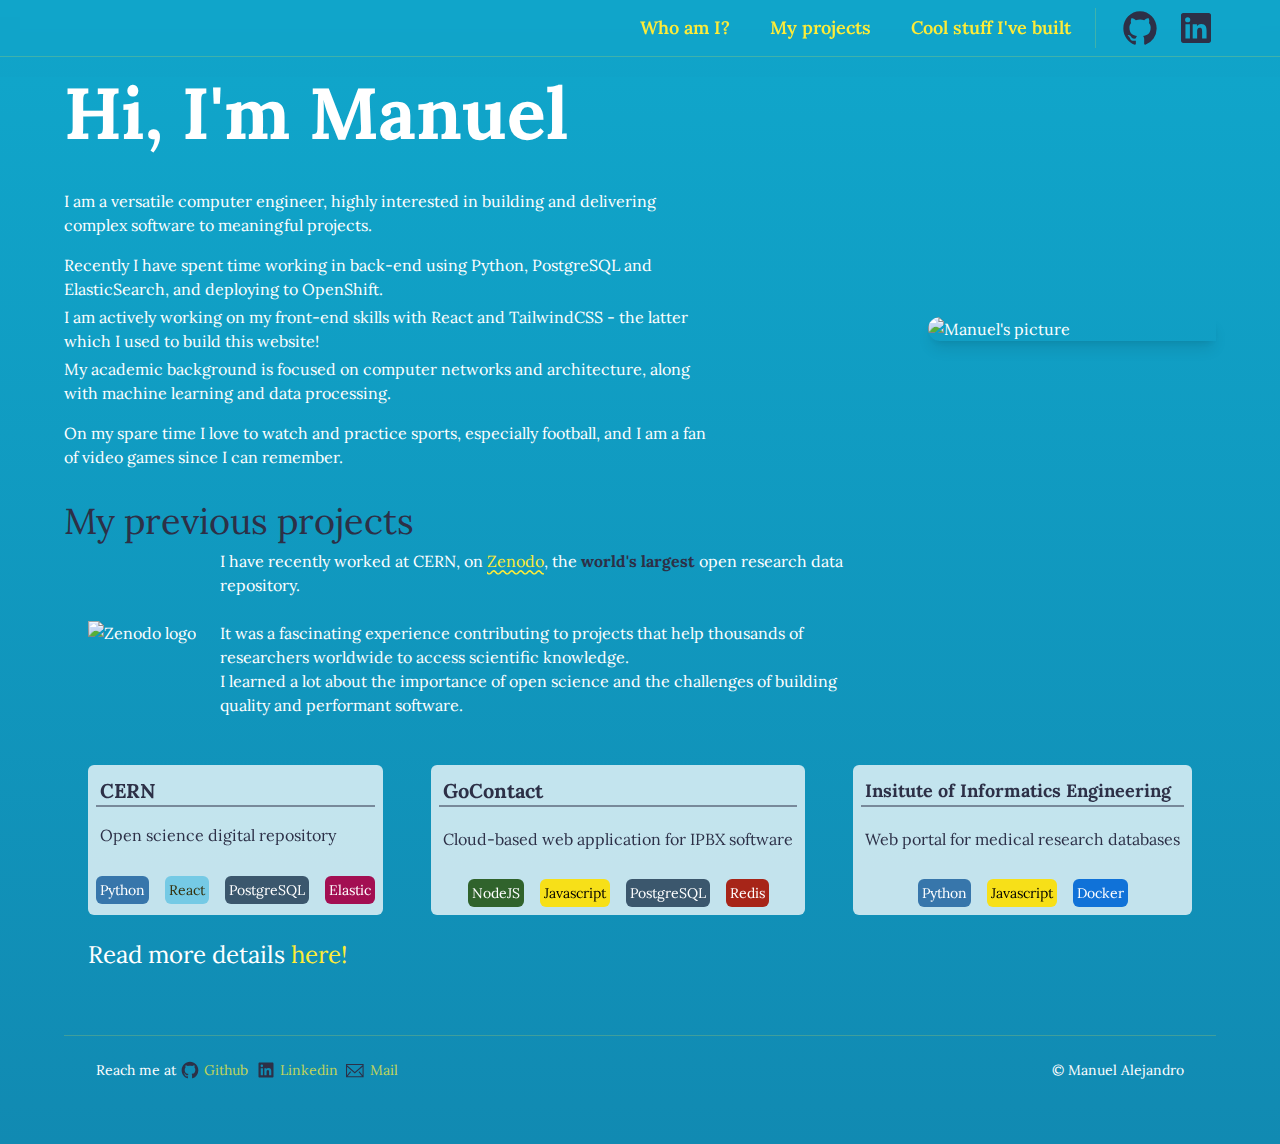
==== commit 06ab32ff: "index: updated top navigation bar to fill screen" ====
--- a/index.html
+++ b/index.html
@@ -34,83 +34,85 @@
   </head>
 
   <body
-    class="flex min-h-screen w-screen flex-col bg-white dark:bg-noir-full font-lora bg-gradient-to-b dark:from-noir-full dark:to-noir-800"
+    class="flex min-h-screen w-screen flex-col bg-blue-500 bg-gradient-to-b from-blue-500 to-blue-600 font-lora dark:bg-noir-full dark:from-noir-full dark:to-noir-800"
   >
     <!-- Main content -->
+    <!-- Top menu -->
+    <menu
+      class="supports-backdrop-blur:bg-white/95 px-auto sticky top-0 mb-5 w-full border-b border-lightTerceary/20 pb-2 pt-2 text-xs font-semibold text-lightText backdrop-blur transition-colors duration-500 sm:text-base md:justify-end md:text-lg dark:border-darkTerceary/20 dark:bg-noir-900/75 dark:text-darkPrimary"
+    >
+      <!-- Top menu buttons -->
+      <div class="container mx-auto px-8 md:px-16">
+        <div class="flex items-center sm:justify-end">
+          <nav class="flex space-x-6 text-lightTerceary dark:text-darkTerceary">
+            <a
+              class="transition hover:text-lightTerceary/75 dark:hover:text-darkTerceary/75"
+              href="index.html"
+            >
+              Who am I?
+            </a>
+            <a
+              class="transition hover:text-lightTerceary/75 sm:pl-4 dark:hover:text-darkTerceary/75"
+              href="projects.html"
+            >
+              My projects
+            </a>
+            <a
+              class="transition hover:text-lightTerceary/75 sm:pl-4 dark:hover:text-darkTerceary/75"
+              href="features.html"
+            >
+              Cool stuff I've built
+            </a>
+          </nav>
+          <div
+            class="ml-6 hidden items-center space-x-4 border-l border-lightTerceary/20 pl-6 sm:flex dark:border-darkTerceary/20"
+          >
+            <!-- Social media buttons -->
+            <a
+              class="group"
+              aria-label="Find me on Github"
+              href="https://github.com/alejandromumo/"
+              target="_blank"
+            >
+              <svg
+                class="h-10 w-10 fill-lightPrimary hover:fill-lightTerceary dark:fill-darkTerceary/85 dark:hover:fill-darkTerceary"
+                xmlns="http://www.w3.org/2000/svg"
+                viewBox="0 0 24 24"
+              >
+                <path
+                  fill-rule="evenodd"
+                  clip-rule="evenodd"
+                  d="M12 2C6.475 2 2 6.588 2 12.253c0 4.537 2.862 8.369 6.838 9.727.5.09.687-.218.687-.487 0-.243-.013-1.05-.013-1.91C7 20.059 6.35 18.957 6.15 18.38c-.113-.295-.6-1.205-1.025-1.448-.35-.192-.85-.667-.013-.68.788-.012 1.35.744 1.538 1.051.9 1.551 2.338 1.116 2.912.846.088-.666.35-1.115.638-1.371-2.225-.256-4.55-1.14-4.55-5.062 0-1.115.387-2.038 1.025-2.756-.1-.256-.45-1.307.1-2.717 0 0 .837-.269 2.75 1.051.8-.23 1.65-.346 2.5-.346.85 0 1.7.115 2.5.346 1.912-1.333 2.75-1.05 2.75-1.05.55 1.409.2 2.46.1 2.716.637.718 1.025 1.628 1.025 2.756 0 3.934-2.337 4.806-4.562 5.062.362.32.675.936.675 1.897 0 1.371-.013 2.473-.013 2.82 0 .268.188.589.688.486a10.039 10.039 0 0 0 4.932-3.74A10.447 10.447 0 0 0 22 12.253C22 6.588 17.525 2 12 2Z"
+                ></path>
+              </svg>
+            </a>
+            <a
+              class="group"
+              aria-label="Find me on Linkedin"
+              href="https://www.linkedin.com/in/alejandromumo/"
+              target="_blank"
+            >
+              <svg
+                class="h-10 w-10 fill-lightPrimary hover:fill-lightTerceary dark:fill-darkTerceary/85 dark:hover:fill-darkTerceary"
+                xmlns="http://www.w3.org/2000/svg"
+                viewBox="0 0 24 24"
+              >
+                <path
+                  fill-rule="evenodd"
+                  clip-rule="evenodd"
+                  d="M18.335 18.339H15.67v-4.177c0-.996-.02-2.278-1.39-2.278-1.389 0-1.601 1.084-1.601 2.205v4.25h-2.666V9.75h2.56v1.17h.035c.358-.674 1.228-1.387 2.528-1.387 2.7 0 3.2 1.778 3.2 4.091v4.715zM7.003 8.575a1.546 1.546 0 01-1.548-1.549 1.548 1.548 0 111.547 1.549zm1.336 9.764H5.666V9.75H8.34v8.589zM19.67 3H4.329C3.593 3 3 3.58 3 4.297v15.406C3 20.42 3.594 21 4.328 21h15.338C20.4 21 21 20.42 21 19.703V4.297C21 3.58 20.4 3 19.666 3h.003z"
+                ></path>
+              </svg>
+            </a>
+            <!-- End of social media buttons -->
+          </div>
+        </div>
+      </div>
+    </menu>
+    <!-- End Top menu -->
     <main
       class="container mx-auto min-h-screen bg-gradient-to-b from-blue-500 to-blue-600 px-8 md:px-16 dark:from-noir-full dark:to-noir-800"
     >
-      <!-- Top menu -->
-      <menu
-        class="supports-backdrop-blur:bg-white/95 sticky top-0 mb-5 flex justify-center border-b border-lightTerceary/20 pb-2 pt-2 text-xs font-semibold text-lightText backdrop-blur transition-colors duration-500 sm:text-lg md:justify-end dark:border-darkTerceary/20 dark:bg-noir-900/75 dark:text-darkPrimary"
-      >
-        <!-- Top menu buttons -->
-        <nav
-          class="column ml-5 flex items-center space-x-6 text-lightTerceary dark:text-darkTerceary"
-        >
-          <a
-            class="transition hover:text-lightTerceary/75 dark:hover:text-darkTerceary/75"
-            href="index.html"
-          >
-            Who am I?
-          </a>
-          <a
-            class="transition hover:text-lightTerceary/75 sm:pl-4 dark:hover:text-darkTerceary/75"
-            href="projects.html"
-          >
-            My projects
-          </a>
-          <a
-            class="transition hover:text-lightTerceary/75 sm:pl-4 dark:hover:text-darkTerceary/75"
-            href="features.html"
-          >
-            Cool stuff I've built
-          </a>
-        </nav>
-        <div
-          class="ml-6 hidden items-center space-x-4 border-l border-lightTerceary/20 pl-6 sm:flex dark:border-darkTerceary/20"
-        >
-          <!-- Social media buttons -->
-          <a
-            class="group"
-            aria-label="Find me on Github"
-            href="https://github.com/alejandromumo/"
-            target="_blank"
-          >
-            <svg
-              class="h-10 w-10 fill-lightPrimary hover:fill-lightTerceary dark:fill-darkTerceary/85 dark:hover:fill-darkTerceary"
-              xmlns="http://www.w3.org/2000/svg"
-              viewBox="0 0 24 24"
-            >
-              <path
-                fill-rule="evenodd"
-                clip-rule="evenodd"
-                d="M12 2C6.475 2 2 6.588 2 12.253c0 4.537 2.862 8.369 6.838 9.727.5.09.687-.218.687-.487 0-.243-.013-1.05-.013-1.91C7 20.059 6.35 18.957 6.15 18.38c-.113-.295-.6-1.205-1.025-1.448-.35-.192-.85-.667-.013-.68.788-.012 1.35.744 1.538 1.051.9 1.551 2.338 1.116 2.912.846.088-.666.35-1.115.638-1.371-2.225-.256-4.55-1.14-4.55-5.062 0-1.115.387-2.038 1.025-2.756-.1-.256-.45-1.307.1-2.717 0 0 .837-.269 2.75 1.051.8-.23 1.65-.346 2.5-.346.85 0 1.7.115 2.5.346 1.912-1.333 2.75-1.05 2.75-1.05.55 1.409.2 2.46.1 2.716.637.718 1.025 1.628 1.025 2.756 0 3.934-2.337 4.806-4.562 5.062.362.32.675.936.675 1.897 0 1.371-.013 2.473-.013 2.82 0 .268.188.589.688.486a10.039 10.039 0 0 0 4.932-3.74A10.447 10.447 0 0 0 22 12.253C22 6.588 17.525 2 12 2Z"
-              ></path>
-            </svg>
-          </a>
-          <a
-            class="group"
-            aria-label="Find me on Linkedin"
-            href="https://www.linkedin.com/in/alejandromumo/"
-            target="_blank"
-          >
-            <svg
-              class="h-10 w-10 fill-lightPrimary hover:fill-lightTerceary dark:fill-darkTerceary/85 dark:hover:fill-darkTerceary"
-              xmlns="http://www.w3.org/2000/svg"
-              viewBox="0 0 24 24"
-            >
-              <path
-                fill-rule="evenodd"
-                clip-rule="evenodd"
-                d="M18.335 18.339H15.67v-4.177c0-.996-.02-2.278-1.39-2.278-1.389 0-1.601 1.084-1.601 2.205v4.25h-2.666V9.75h2.56v1.17h.035c.358-.674 1.228-1.387 2.528-1.387 2.7 0 3.2 1.778 3.2 4.091v4.715zM7.003 8.575a1.546 1.546 0 01-1.548-1.549 1.548 1.548 0 111.547 1.549zm1.336 9.764H5.666V9.75H8.34v8.589zM19.67 3H4.329C3.593 3 3 3.58 3 4.297v15.406C3 20.42 3.594 21 4.328 21h15.338C20.4 21 21 20.42 21 19.703V4.297C21 3.58 20.4 3 19.666 3h.003z"
-              ></path>
-            </svg>
-          </a>
-          <!-- End of social media buttons -->
-        </div>
-      </menu>
-      <!-- End Top menu -->
       <!-- Picture for mobile-->
       <div
         class="mb-4 mt-8 flex basis-full items-center justify-center lg:hidden"
@@ -156,15 +158,16 @@
             and delivering complex software to meaningful projects.
           </p>
           <p class="mt-4">
-            Recently I have spent time working in back-end using Python, PostgreSQL
-            and ElasticSearch, and deploying to OpenShift.
+            Recently I have spent time working in back-end using Python,
+            PostgreSQL and ElasticSearch, and deploying to OpenShift.
           </p>
           <p class="mt-1">
             I am actively working on my front-end skills with React and
             TailwindCSS - the latter which I used to build this website!
           </p>
           <p class="mt-1">
-            My academic background is focused on computer networks and architecture, along with machine learning and data processing.
+            My academic background is focused on computer networks and
+            architecture, along with machine learning and data processing.
           </p>
           <p class="mt-4">
             On my spare time I love to watch and practice sports, especially
@@ -220,10 +223,12 @@
               <br />
               <br />
 
-              It was a fascinating experience contributing to projects that help thousands of researchers worldwide to access scientific knowledge.
+              It was a fascinating experience contributing to projects that help
+              thousands of researchers worldwide to access scientific knowledge.
 
               <br />
-               I learned a lot about the importance of open science and the challenges of building quality and performant software. 
+              I learned a lot about the importance of open science and the
+              challenges of building quality and performant software.
               <br />
             </div>
           </div>
@@ -407,7 +412,7 @@
                       d="M18.335 18.339H15.67v-4.177c0-.996-.02-2.278-1.39-2.278-1.389 0-1.601 1.084-1.601 2.205v4.25h-2.666V9.75h2.56v1.17h.035c.358-.674 1.228-1.387 2.528-1.387 2.7 0 3.2 1.778 3.2 4.091v4.715zM7.003 8.575a1.546 1.546 0 01-1.548-1.549 1.548 1.548 0 111.547 1.549zm1.336 9.764H5.666V9.75H8.34v8.589zM19.67 3H4.329C3.593 3 3 3.58 3 4.297v15.406C3 20.42 3.594 21 4.328 21h15.338C20.4 21 21 20.42 21 19.703V4.297C21 3.58 20.4 3 19.666 3h.003z"
                     ></path>
                   </svg>
-                  <label>Linkedin</label>
+                  <span>Linkedin</span>
                 </a>
               </li>
               <li class="flex gap-x-1">
--- a/build.css
+++ b/build.css
@@ -1 +1 @@
-*,:after,:before{--tw-border-spacing-x:0;--tw-border-spacing-y:0;--tw-translate-x:0;--tw-translate-y:0;--tw-rotate:0;--tw-skew-x:0;--tw-skew-y:0;--tw-scale-x:1;--tw-scale-y:1;--tw-pan-x: ;--tw-pan-y: ;--tw-pinch-zoom: ;--tw-scroll-snap-strictness:proximity;--tw-gradient-from-position: ;--tw-gradient-via-position: ;--tw-gradient-to-position: ;--tw-ordinal: ;--tw-slashed-zero: ;--tw-numeric-figure: ;--tw-numeric-spacing: ;--tw-numeric-fraction: ;--tw-ring-inset: ;--tw-ring-offset-width:0px;--tw-ring-offset-color:#fff;--tw-ring-color:rgba(16,165,202,.5);--tw-ring-offset-shadow:0 0 #0000;--tw-ring-shadow:0 0 #0000;--tw-shadow:0 0 #0000;--tw-shadow-colored:0 0 #0000;--tw-blur: ;--tw-brightness: ;--tw-contrast: ;--tw-grayscale: ;--tw-hue-rotate: ;--tw-invert: ;--tw-saturate: ;--tw-sepia: ;--tw-drop-shadow: ;--tw-backdrop-blur: ;--tw-backdrop-brightness: ;--tw-backdrop-contrast: ;--tw-backdrop-grayscale: ;--tw-backdrop-hue-rotate: ;--tw-backdrop-invert: ;--tw-backdrop-opacity: ;--tw-backdrop-saturate: ;--tw-backdrop-sepia: ;--tw-contain-size: ;--tw-contain-layout: ;--tw-contain-paint: ;--tw-contain-style: }::backdrop{--tw-border-spacing-x:0;--tw-border-spacing-y:0;--tw-translate-x:0;--tw-translate-y:0;--tw-rotate:0;--tw-skew-x:0;--tw-skew-y:0;--tw-scale-x:1;--tw-scale-y:1;--tw-pan-x: ;--tw-pan-y: ;--tw-pinch-zoom: ;--tw-scroll-snap-strictness:proximity;--tw-gradient-from-position: ;--tw-gradient-via-position: ;--tw-gradient-to-position: ;--tw-ordinal: ;--tw-slashed-zero: ;--tw-numeric-figure: ;--tw-numeric-spacing: ;--tw-numeric-fraction: ;--tw-ring-inset: ;--tw-ring-offset-width:0px;--tw-ring-offset-color:#fff;--tw-ring-color:rgba(16,165,202,.5);--tw-ring-offset-shadow:0 0 #0000;--tw-ring-shadow:0 0 #0000;--tw-shadow:0 0 #0000;--tw-shadow-colored:0 0 #0000;--tw-blur: ;--tw-brightness: ;--tw-contrast: ;--tw-grayscale: ;--tw-hue-rotate: ;--tw-invert: ;--tw-saturate: ;--tw-sepia: ;--tw-drop-shadow: ;--tw-backdrop-blur: ;--tw-backdrop-brightness: ;--tw-backdrop-contrast: ;--tw-backdrop-grayscale: ;--tw-backdrop-hue-rotate: ;--tw-backdrop-invert: ;--tw-backdrop-opacity: ;--tw-backdrop-saturate: ;--tw-backdrop-sepia: ;--tw-contain-size: ;--tw-contain-layout: ;--tw-contain-paint: ;--tw-contain-style: }/*! tailwindcss v3.4.14 | MIT License | https://tailwindcss.com*/*,:after,:before{box-sizing:border-box;border:0 solid}:after,:before{--tw-content:""}:host,html{line-height:1.5;-webkit-text-size-adjust:100%;-moz-tab-size:4;-o-tab-size:4;tab-size:4;font-family:ui-sans-serif,system-ui,sans-serif,Apple Color Emoji,Segoe UI Emoji,Segoe UI Symbol,Noto Color Emoji;font-feature-settings:normal;font-variation-settings:normal;-webkit-tap-highlight-color:transparent}body{margin:0;line-height:inherit}hr{height:0;color:inherit;border-top-width:1px}abbr:where([title]){-webkit-text-decoration:underline dotted;text-decoration:underline dotted}h1,h2,h3,h4,h5,h6{font-size:inherit;font-weight:inherit}a{color:inherit;text-decoration:inherit}b,strong{font-weight:bolder}code,kbd,pre,samp{font-family:ui-monospace,SFMono-Regular,Menlo,Monaco,Consolas,Liberation Mono,Courier New,monospace;font-feature-settings:normal;font-variation-settings:normal;font-size:1em}small{font-size:80%}sub,sup{font-size:75%;line-height:0;position:relative;vertical-align:baseline}sub{bottom:-.25em}sup{top:-.5em}table{text-indent:0;border-color:inherit;border-collapse:collapse}button,input,optgroup,select,textarea{font-family:inherit;font-feature-settings:inherit;font-variation-settings:inherit;font-size:100%;font-weight:inherit;line-height:inherit;letter-spacing:inherit;color:inherit;margin:0;padding:0}button,select{text-transform:none}button,input:where([type=button]),input:where([type=reset]),input:where([type=submit]){-webkit-appearance:button;background-color:transparent;background-image:none}:-moz-focusring{outline:auto}:-moz-ui-invalid{box-shadow:none}progress{vertical-align:baseline}::-webkit-inner-spin-button,::-webkit-outer-spin-button{height:auto}[type=search]{-webkit-appearance:textfield;outline-offset:-2px}::-webkit-search-decoration{-webkit-appearance:none}::-webkit-file-upload-button{-webkit-appearance:button;font:inherit}summary{display:list-item}blockquote,dd,dl,figure,h1,h2,h3,h4,h5,h6,hr,p,pre{margin:0}fieldset{margin:0}fieldset,legend{padding:0}menu,ol,ul{list-style:none;margin:0;padding:0}dialog{padding:0}textarea{resize:vertical}input::-moz-placeholder,textarea::-moz-placeholder{opacity:1;color:#9ca3af}input::placeholder,textarea::placeholder{opacity:1;color:#9ca3af}[role=button],button{cursor:pointer}:disabled{cursor:default}audio,canvas,embed,iframe,img,object,svg,video{display:block;vertical-align:middle}img,video{max-width:100%;height:auto}[hidden]:where(:not([hidden=until-found])){display:none}.container{width:100%}@media (min-width:640px){.container{max-width:640px}}@media (min-width:768px){.container{max-width:768px}}@media (min-width:1024px){.container{max-width:1024px}}@media (min-width:1280px){.container{max-width:1280px}}@media (min-width:1536px){.container{max-width:1536px}}.absolute{position:absolute}.sticky{position:sticky}.top-0{top:0}.col-span-2{grid-column:span 2/span 2}.col-span-full{grid-column:1/-1}.col-start-1{grid-column-start:1}.row-span-2{grid-row:span 2/span 2}.row-span-full{grid-row:1/-1}.m-2{margin:.5rem}.mx-auto{margin-left:auto;margin-right:auto}.mb-0{margin-bottom:0}.mb-4{margin-bottom:1rem}.mb-5{margin-bottom:1.25rem}.mb-auto{margin-bottom:auto}.ml-1{margin-left:.25rem}.ml-4{margin-left:1rem}.ml-5{margin-left:1.25rem}.ml-6{margin-left:1.5rem}.mt-1{margin-top:.25rem}.mt-10{margin-top:2.5rem}.mt-12{margin-top:3rem}.mt-16{margin-top:4rem}.mt-2{margin-top:.5rem}.mt-4{margin-top:1rem}.mt-6{margin-top:1.5rem}.mt-8{margin-top:2rem}.flex{display:flex}.grid{display:grid}.hidden{display:none}.size-5{width:1.25rem;height:1.25rem}.size-5\/12{width:41.666667%;height:41.666667%}.h-10{height:2.5rem}.min-h-screen{min-height:100vh}.w-10{width:2.5rem}.w-screen{width:100vw}.max-w-full{max-width:100%}.max-w-max{max-width:-moz-max-content;max-width:max-content}.max-w-prose{max-width:65ch}.basis-1\/4{flex-basis:25%}.basis-1\/5{flex-basis:20%}.basis-3\/12{flex-basis:25%}.basis-full{flex-basis:100%}.transform{transform:translate(var(--tw-translate-x),var(--tw-translate-y)) rotate(var(--tw-rotate)) skewX(var(--tw-skew-x)) skewY(var(--tw-skew-y)) scaleX(var(--tw-scale-x)) scaleY(var(--tw-scale-y))}.list-disc{list-style-type:disc}.grid-flow-row{grid-auto-flow:row}.grid-flow-col{grid-auto-flow:column}.auto-rows-auto{grid-auto-rows:auto}.flex-row{flex-direction:row}.flex-col{flex-direction:column}.content-center{align-content:center}.items-center{align-items:center}.justify-center{justify-content:center}.justify-between{justify-content:space-between}.gap-4{gap:1rem}.gap-6{gap:1.5rem}.gap-x-1{-moz-column-gap:.25rem;column-gap:.25rem}.gap-x-2{-moz-column-gap:.5rem;column-gap:.5rem}.gap-x-4{-moz-column-gap:1rem;column-gap:1rem}.gap-y-0{row-gap:0}.gap-y-1{row-gap:.25rem}.gap-y-2{row-gap:.5rem}.gap-y-4{row-gap:1rem}.gap-y-6{row-gap:1.5rem}.gap-y-8{row-gap:2rem}.space-x-1>:not([hidden])~:not([hidden]){--tw-space-x-reverse:0;margin-right:calc(.25rem*var(--tw-space-x-reverse));margin-left:calc(.25rem*(1 - var(--tw-space-x-reverse)))}.space-x-4>:not([hidden])~:not([hidden]){--tw-space-x-reverse:0;margin-right:calc(1rem*var(--tw-space-x-reverse));margin-left:calc(1rem*(1 - var(--tw-space-x-reverse)))}.space-x-6>:not([hidden])~:not([hidden]){--tw-space-x-reverse:0;margin-right:calc(1.5rem*var(--tw-space-x-reverse));margin-left:calc(1.5rem*(1 - var(--tw-space-x-reverse)))}.space-y-12>:not([hidden])~:not([hidden]){--tw-space-y-reverse:0;margin-top:calc(3rem*(1 - var(--tw-space-y-reverse)));margin-bottom:calc(3rem*var(--tw-space-y-reverse))}.divide-y-2>:not([hidden])~:not([hidden]){--tw-divide-y-reverse:0;border-top-width:calc(2px*(1 - var(--tw-divide-y-reverse)));border-bottom-width:calc(2px*var(--tw-divide-y-reverse))}.divide-lightPrimary\/65>:not([hidden])~:not([hidden]){border-color:rgba(45,48,71,.65)}.self-center{align-self:center}.break-words{overflow-wrap:break-word}.rounded-full{border-radius:9999px}.rounded-md{border-radius:.375rem}.rounded-s-full{border-start-start-radius:9999px;border-end-start-radius:9999px}.border-b{border-bottom-width:1px}.border-b-2{border-bottom-width:2px}.border-l{border-left-width:1px}.border-t{border-top-width:1px}.border-solid{border-style:solid}.border-lightPrimary\/50{border-color:rgba(45,48,71,.5)}.border-lightPrimary\/65{border-color:rgba(45,48,71,.65)}.border-lightTerceary\/20{border-color:rgba(254,236,55,.2)}.border-white\/50{border-color:hsla(0,0%,100%,.5)}.bg-blue-docker{--tw-bg-opacity:1;background-color:rgb(16 114 216/var(--tw-bg-opacity))}.bg-blue-psql{--tw-bg-opacity:1;background-color:rgb(59 87 109/var(--tw-bg-opacity))}.bg-blue-python{--tw-bg-opacity:1;background-color:rgb(55 118 171/var(--tw-bg-opacity))}.bg-blue-react{--tw-bg-opacity:1;background-color:rgb(117 202 229/var(--tw-bg-opacity))}.bg-green-nodejs{--tw-bg-opacity:1;background-color:rgb(48 99 44/var(--tw-bg-opacity))}.bg-pink-elastic{--tw-bg-opacity:1;background-color:rgb(163 15 82/var(--tw-bg-opacity))}.bg-red-redis{--tw-bg-opacity:1;background-color:rgb(167 37 24/var(--tw-bg-opacity))}.bg-white{--tw-bg-opacity:1;background-color:rgb(255 255 255/var(--tw-bg-opacity))}.bg-white\/75{background-color:hsla(0,0%,100%,.75)}.bg-yellow-js{--tw-bg-opacity:1;background-color:rgb(247 224 24/var(--tw-bg-opacity))}.bg-gradient-to-b{background-image:linear-gradient(to bottom,var(--tw-gradient-stops))}.from-blue-500{--tw-gradient-from:#10a5ca var(--tw-gradient-from-position);--tw-gradient-to:rgba(16,165,202,0) var(--tw-gradient-to-position);--tw-gradient-stops:var(--tw-gradient-from),var(--tw-gradient-to)}.to-blue-600{--tw-gradient-to:#118ab2 var(--tw-gradient-to-position)}.fill-lightPrimary{fill:#2d3047}.object-contain{-o-object-fit:contain;object-fit:contain}.p-1{padding:.25rem}.px-4{padding-left:1rem;padding-right:1rem}.px-8{padding-left:2rem;padding-right:2rem}.pb-0{padding-bottom:0}.pb-16{padding-bottom:4rem}.pb-2{padding-bottom:.5rem}.pl-6{padding-left:1.5rem}.pt-2{padding-top:.5rem}.font-lora{font-family:Lora,sans-serif}.text-2xl{font-size:1.5rem;line-height:2rem}.text-3xl{font-size:1.875rem;line-height:2.25rem}.text-sm{font-size:.875rem;line-height:1.25rem}.text-xl{font-size:1.25rem;line-height:1.75rem}.text-xs{font-size:.75rem;line-height:1rem}.font-bold{font-weight:700}.font-semibold{font-weight:600}.text-black{--tw-text-opacity:1;color:rgb(0 0 0/var(--tw-text-opacity))}.text-lightHeader{--tw-text-opacity:1;color:rgb(255 255 255/var(--tw-text-opacity))}.text-lightPrimary{--tw-text-opacity:1;color:rgb(45 48 71/var(--tw-text-opacity))}.text-lightPrimary\/85{color:rgba(45,48,71,.85)}.text-lightSecondary{--tw-text-opacity:1;color:rgb(45 48 71/var(--tw-text-opacity))}.text-lightTerceary{--tw-text-opacity:1;color:rgb(254 236 55/var(--tw-text-opacity))}.text-lightTerceary\/75{color:rgba(254,236,55,.75)}.text-lightText,.text-white{--tw-text-opacity:1;color:rgb(255 255 255/var(--tw-text-opacity))}.text-yellow-900{--tw-text-opacity:1;color:rgb(51 47 11/var(--tw-text-opacity))}.underline{text-decoration-line:underline}.decoration-lightTerceary{text-decoration-color:#feec37}.decoration-wavy{text-decoration-style:wavy}.underline-offset-2{text-underline-offset:2px}.opacity-0{opacity:0}.shadow-lg{--tw-shadow:0 10px 15px -3px rgba(0,0,0,.1),0 4px 6px -4px rgba(0,0,0,.1);--tw-shadow-colored:0 10px 15px -3px var(--tw-shadow-color),0 4px 6px -4px var(--tw-shadow-color);box-shadow:var(--tw-ring-offset-shadow,0 0 #0000),var(--tw-ring-shadow,0 0 #0000),var(--tw-shadow)}.backdrop-blur{--tw-backdrop-blur:blur(8px);-webkit-backdrop-filter:var(--tw-backdrop-blur) var(--tw-backdrop-brightness) var(--tw-backdrop-contrast) var(--tw-backdrop-grayscale) var(--tw-backdrop-hue-rotate) var(--tw-backdrop-invert) var(--tw-backdrop-opacity) var(--tw-backdrop-saturate) var(--tw-backdrop-sepia);backdrop-filter:var(--tw-backdrop-blur) var(--tw-backdrop-brightness) var(--tw-backdrop-contrast) var(--tw-backdrop-grayscale) var(--tw-backdrop-hue-rotate) var(--tw-backdrop-invert) var(--tw-backdrop-opacity) var(--tw-backdrop-saturate) var(--tw-backdrop-sepia)}.transition{transition-property:color,background-color,border-color,text-decoration-color,fill,stroke,opacity,box-shadow,transform,filter,-webkit-backdrop-filter;transition-property:color,background-color,border-color,text-decoration-color,fill,stroke,opacity,box-shadow,transform,filter,backdrop-filter;transition-property:color,background-color,border-color,text-decoration-color,fill,stroke,opacity,box-shadow,transform,filter,backdrop-filter,-webkit-backdrop-filter;transition-timing-function:cubic-bezier(.4,0,.2,1);transition-duration:.15s}.transition-colors{transition-property:color,background-color,border-color,text-decoration-color,fill,stroke;transition-timing-function:cubic-bezier(.4,0,.2,1);transition-duration:.15s}.duration-500{transition-duration:.5s}@keyframes fade{0%,20%,to{opacity:0}10%{opacity:1}}.animate-text-cycle span:first-child{animation:fade 15s infinite;animation-delay:0s}.animate-text-cycle span:nth-child(2){animation:fade 15s infinite;animation-delay:3s}.animate-text-cycle span:nth-child(3){animation:fade 15s infinite;animation-delay:6s}.animate-text-cycle span:nth-child(4){animation:fade 15s infinite;animation-delay:9s}.animate-text-cycle span:nth-child(5){animation:fade 15s infinite;animation-delay:12s}.github-corner:hover .octo-arm{animation:octocat-wave .56s ease-in-out}@keyframes octocat-wave{0%,to{transform:rotate(0)}20%,60%{transform:rotate(-25deg)}40%,80%{transform:rotate(10deg)}}@media (max-width:500px){.github-corner:hover .octo-arm{animation:none}.github-corner .octo-arm{animation:octocat-wave .56s ease-in-out}}.hover\:scale-110:hover{--tw-scale-x:1.1;--tw-scale-y:1.1;transform:translate(var(--tw-translate-x),var(--tw-translate-y)) rotate(var(--tw-rotate)) skewX(var(--tw-skew-x)) skewY(var(--tw-skew-y)) scaleX(var(--tw-scale-x)) scaleY(var(--tw-scale-y))}.hover\:cursor-zoom-in:hover{cursor:zoom-in}.hover\:fill-lightTerceary:hover{fill:#feec37}.hover\:text-lightTerceary:hover{--tw-text-opacity:1;color:rgb(254 236 55/var(--tw-text-opacity))}.hover\:text-lightTerceary\/75:hover{color:rgba(254,236,55,.75)}.hover\:decoration-lightTerceary\/75:hover{text-decoration-color:rgba(254,236,55,.75)}@media (min-width:640px){.sm\:ml-6{margin-left:1.5rem}.sm\:mt-0{margin-top:0}.sm\:block{display:block}.sm\:flex{display:flex}.sm\:hidden{display:none}.sm\:size-1\/3{width:33.333333%;height:33.333333%}.sm\:items-center{align-items:center}.sm\:justify-center{justify-content:center}.sm\:justify-between{justify-content:space-between}.sm\:px-6{padding-left:1.5rem;padding-right:1.5rem}.sm\:pl-4{padding-left:1rem}.sm\:text-4xl{font-size:2.25rem;line-height:2.5rem}.sm\:text-5xl{font-size:3rem;line-height:1}.sm\:text-lg{font-size:1.125rem;line-height:1.75rem}}@media (min-width:768px){.md\:ml-6{margin-left:1.5rem}.md\:max-w-max{max-width:-moz-max-content;max-width:max-content}.md\:basis-1\/3{flex-basis:33.333333%}.md\:flex-row{flex-direction:row}.md\:justify-end{justify-content:flex-end}.md\:space-x-3>:not([hidden])~:not([hidden]){--tw-space-x-reverse:0;margin-right:calc(.75rem*var(--tw-space-x-reverse));margin-left:calc(.75rem*(1 - var(--tw-space-x-reverse)))}.md\:px-16{padding-left:4rem;padding-right:4rem}.md\:px-8{padding-left:2rem;padding-right:2rem}.md\:text-7xl{font-size:4.5rem;line-height:1}.md\:text-lg{font-size:1.125rem;line-height:1.75rem}.md\:text-xl{font-size:1.25rem;line-height:1.75rem}.hover\:md\:scale-125:hover,.md\:hover\:scale-125:hover{--tw-scale-x:1.25;--tw-scale-y:1.25;transform:translate(var(--tw-translate-x),var(--tw-translate-y)) rotate(var(--tw-rotate)) skewX(var(--tw-skew-x)) skewY(var(--tw-skew-y)) scaleX(var(--tw-scale-x)) scaleY(var(--tw-scale-y))}}@media (min-width:1024px){.lg\:mt-0{margin-top:0}.lg\:block{display:block}.lg\:hidden{display:none}.lg\:basis-auto{flex-basis:auto}.lg\:auto-cols-auto{grid-auto-columns:auto}.lg\:grid-flow-col{grid-auto-flow:column}.lg\:flex-row{flex-direction:row}.lg\:gap-x-6{-moz-column-gap:1.5rem;column-gap:1.5rem}.lg\:gap-y-0{row-gap:0}.lg\:divide-y-0>:not([hidden])~:not([hidden]){--tw-divide-y-reverse:0;border-top-width:calc(0px*(1 - var(--tw-divide-y-reverse)));border-bottom-width:calc(0px*var(--tw-divide-y-reverse))}.lg\:text-2xl{font-size:1.5rem;line-height:2rem}}@media (prefers-color-scheme:dark){.dark\:border-darkPrimary\/65,.dark\:divide-darkPrimary\/65>:not([hidden])~:not([hidden]){border-color:hsla(90,48%,80%,.65)}.dark\:border-darkTerceary\/20{border-color:rgba(255,123,156,.2)}.dark\:border-white\/50{border-color:hsla(0,0%,100%,.5)}.dark\:bg-blackOpaque\/50{background-color:rgba(25,25,25,.5)}.dark\:bg-noir-900\/75{background-color:rgba(13,59,102,.75)}.dark\:bg-noir-full{--tw-bg-opacity:1;background-color:rgb(13 59 102/var(--tw-bg-opacity))}.dark\:from-noir-full{--tw-gradient-from:#0d3b66 var(--tw-gradient-from-position);--tw-gradient-to:rgba(13,59,102,0) var(--tw-gradient-to-position);--tw-gradient-stops:var(--tw-gradient-from),var(--tw-gradient-to)}.dark\:to-noir-800{--tw-gradient-to:#094a83 var(--tw-gradient-to-position)}.dark\:fill-darkTerceary\/85{fill:rgba(255,123,156,.85)}.dark\:text-darkPrimary{--tw-text-opacity:1;color:rgb(203 228 178/var(--tw-text-opacity))}.dark\:text-darkPrimary\/65{color:hsla(90,48%,80%,.65)}.dark\:text-darkSecondary{--tw-text-opacity:1;color:rgb(255 162 76/var(--tw-text-opacity))}.dark\:text-darkSecondary\/90{color:rgba(255,162,76,.9)}.dark\:text-darkTerceary{--tw-text-opacity:1;color:rgb(255 123 156/var(--tw-text-opacity))}.dark\:text-darkTerceary\/75{color:rgba(255,123,156,.75)}.dark\:text-darkText{--tw-text-opacity:1;color:rgb(203 228 178/var(--tw-text-opacity))}.dark\:text-white{--tw-text-opacity:1;color:rgb(255 255 255/var(--tw-text-opacity))}.dark\:decoration-darkTerceary{text-decoration-color:#ff7b9c}.dark\:hover\:fill-darkTerceary:hover{fill:#ff7b9c}.dark\:hover\:text-darkTerceary:hover{--tw-text-opacity:1;color:rgb(255 123 156/var(--tw-text-opacity))}.dark\:hover\:text-darkTerceary\/75:hover{color:rgba(255,123,156,.75)}.hover\:dark\:decoration-darkTerceary\/75:hover{text-decoration-color:rgba(255,123,156,.75)}}+*,:after,:before{--tw-border-spacing-x:0;--tw-border-spacing-y:0;--tw-translate-x:0;--tw-translate-y:0;--tw-rotate:0;--tw-skew-x:0;--tw-skew-y:0;--tw-scale-x:1;--tw-scale-y:1;--tw-pan-x: ;--tw-pan-y: ;--tw-pinch-zoom: ;--tw-scroll-snap-strictness:proximity;--tw-gradient-from-position: ;--tw-gradient-via-position: ;--tw-gradient-to-position: ;--tw-ordinal: ;--tw-slashed-zero: ;--tw-numeric-figure: ;--tw-numeric-spacing: ;--tw-numeric-fraction: ;--tw-ring-inset: ;--tw-ring-offset-width:0px;--tw-ring-offset-color:#fff;--tw-ring-color:rgba(16,165,202,.5);--tw-ring-offset-shadow:0 0 #0000;--tw-ring-shadow:0 0 #0000;--tw-shadow:0 0 #0000;--tw-shadow-colored:0 0 #0000;--tw-blur: ;--tw-brightness: ;--tw-contrast: ;--tw-grayscale: ;--tw-hue-rotate: ;--tw-invert: ;--tw-saturate: ;--tw-sepia: ;--tw-drop-shadow: ;--tw-backdrop-blur: ;--tw-backdrop-brightness: ;--tw-backdrop-contrast: ;--tw-backdrop-grayscale: ;--tw-backdrop-hue-rotate: ;--tw-backdrop-invert: ;--tw-backdrop-opacity: ;--tw-backdrop-saturate: ;--tw-backdrop-sepia: ;--tw-contain-size: ;--tw-contain-layout: ;--tw-contain-paint: ;--tw-contain-style: }::backdrop{--tw-border-spacing-x:0;--tw-border-spacing-y:0;--tw-translate-x:0;--tw-translate-y:0;--tw-rotate:0;--tw-skew-x:0;--tw-skew-y:0;--tw-scale-x:1;--tw-scale-y:1;--tw-pan-x: ;--tw-pan-y: ;--tw-pinch-zoom: ;--tw-scroll-snap-strictness:proximity;--tw-gradient-from-position: ;--tw-gradient-via-position: ;--tw-gradient-to-position: ;--tw-ordinal: ;--tw-slashed-zero: ;--tw-numeric-figure: ;--tw-numeric-spacing: ;--tw-numeric-fraction: ;--tw-ring-inset: ;--tw-ring-offset-width:0px;--tw-ring-offset-color:#fff;--tw-ring-color:rgba(16,165,202,.5);--tw-ring-offset-shadow:0 0 #0000;--tw-ring-shadow:0 0 #0000;--tw-shadow:0 0 #0000;--tw-shadow-colored:0 0 #0000;--tw-blur: ;--tw-brightness: ;--tw-contrast: ;--tw-grayscale: ;--tw-hue-rotate: ;--tw-invert: ;--tw-saturate: ;--tw-sepia: ;--tw-drop-shadow: ;--tw-backdrop-blur: ;--tw-backdrop-brightness: ;--tw-backdrop-contrast: ;--tw-backdrop-grayscale: ;--tw-backdrop-hue-rotate: ;--tw-backdrop-invert: ;--tw-backdrop-opacity: ;--tw-backdrop-saturate: ;--tw-backdrop-sepia: ;--tw-contain-size: ;--tw-contain-layout: ;--tw-contain-paint: ;--tw-contain-style: }/*! tailwindcss v3.4.14 | MIT License | https://tailwindcss.com*/*,:after,:before{box-sizing:border-box;border:0 solid}:after,:before{--tw-content:""}:host,html{line-height:1.5;-webkit-text-size-adjust:100%;-moz-tab-size:4;-o-tab-size:4;tab-size:4;font-family:ui-sans-serif,system-ui,sans-serif,Apple Color Emoji,Segoe UI Emoji,Segoe UI Symbol,Noto Color Emoji;font-feature-settings:normal;font-variation-settings:normal;-webkit-tap-highlight-color:transparent}body{margin:0;line-height:inherit}hr{height:0;color:inherit;border-top-width:1px}abbr:where([title]){-webkit-text-decoration:underline dotted;text-decoration:underline dotted}h1,h2,h3,h4,h5,h6{font-size:inherit;font-weight:inherit}a{color:inherit;text-decoration:inherit}b,strong{font-weight:bolder}code,kbd,pre,samp{font-family:ui-monospace,SFMono-Regular,Menlo,Monaco,Consolas,Liberation Mono,Courier New,monospace;font-feature-settings:normal;font-variation-settings:normal;font-size:1em}small{font-size:80%}sub,sup{font-size:75%;line-height:0;position:relative;vertical-align:baseline}sub{bottom:-.25em}sup{top:-.5em}table{text-indent:0;border-color:inherit;border-collapse:collapse}button,input,optgroup,select,textarea{font-family:inherit;font-feature-settings:inherit;font-variation-settings:inherit;font-size:100%;font-weight:inherit;line-height:inherit;letter-spacing:inherit;color:inherit;margin:0;padding:0}button,select{text-transform:none}button,input:where([type=button]),input:where([type=reset]),input:where([type=submit]){-webkit-appearance:button;background-color:transparent;background-image:none}:-moz-focusring{outline:auto}:-moz-ui-invalid{box-shadow:none}progress{vertical-align:baseline}::-webkit-inner-spin-button,::-webkit-outer-spin-button{height:auto}[type=search]{-webkit-appearance:textfield;outline-offset:-2px}::-webkit-search-decoration{-webkit-appearance:none}::-webkit-file-upload-button{-webkit-appearance:button;font:inherit}summary{display:list-item}blockquote,dd,dl,figure,h1,h2,h3,h4,h5,h6,hr,p,pre{margin:0}fieldset{margin:0}fieldset,legend{padding:0}menu,ol,ul{list-style:none;margin:0;padding:0}dialog{padding:0}textarea{resize:vertical}input::-moz-placeholder,textarea::-moz-placeholder{opacity:1;color:#9ca3af}input::placeholder,textarea::placeholder{opacity:1;color:#9ca3af}[role=button],button{cursor:pointer}:disabled{cursor:default}audio,canvas,embed,iframe,img,object,svg,video{display:block;vertical-align:middle}img,video{max-width:100%;height:auto}[hidden]:where(:not([hidden=until-found])){display:none}.container{width:100%}@media (min-width:640px){.container{max-width:640px}}@media (min-width:768px){.container{max-width:768px}}@media (min-width:1024px){.container{max-width:1024px}}@media (min-width:1280px){.container{max-width:1280px}}@media (min-width:1536px){.container{max-width:1536px}}.absolute{position:absolute}.sticky{position:sticky}.top-0{top:0}.col-span-2{grid-column:span 2/span 2}.col-span-full{grid-column:1/-1}.col-start-1{grid-column-start:1}.row-span-2{grid-row:span 2/span 2}.row-span-full{grid-row:1/-1}.m-2{margin:.5rem}.mx-auto{margin-left:auto;margin-right:auto}.mb-0{margin-bottom:0}.mb-4{margin-bottom:1rem}.mb-5{margin-bottom:1.25rem}.mb-auto{margin-bottom:auto}.ml-1{margin-left:.25rem}.ml-4{margin-left:1rem}.ml-5{margin-left:1.25rem}.ml-6{margin-left:1.5rem}.mt-1{margin-top:.25rem}.mt-10{margin-top:2.5rem}.mt-12{margin-top:3rem}.mt-16{margin-top:4rem}.mt-2{margin-top:.5rem}.mt-4{margin-top:1rem}.mt-6{margin-top:1.5rem}.mt-8{margin-top:2rem}.flex{display:flex}.grid{display:grid}.hidden{display:none}.size-5{width:1.25rem;height:1.25rem}.size-5\/12{width:41.666667%;height:41.666667%}.h-10{height:2.5rem}.min-h-screen{min-height:100vh}.w-10{width:2.5rem}.w-full{width:100%}.w-screen{width:100vw}.max-w-full{max-width:100%}.max-w-max{max-width:-moz-max-content;max-width:max-content}.max-w-prose{max-width:65ch}.basis-1\/4{flex-basis:25%}.basis-1\/5{flex-basis:20%}.basis-3\/12{flex-basis:25%}.basis-full{flex-basis:100%}.transform{transform:translate(var(--tw-translate-x),var(--tw-translate-y)) rotate(var(--tw-rotate)) skewX(var(--tw-skew-x)) skewY(var(--tw-skew-y)) scaleX(var(--tw-scale-x)) scaleY(var(--tw-scale-y))}.list-disc{list-style-type:disc}.grid-flow-row{grid-auto-flow:row}.grid-flow-col{grid-auto-flow:column}.auto-rows-auto{grid-auto-rows:auto}.flex-row{flex-direction:row}.flex-col{flex-direction:column}.content-center{align-content:center}.items-center{align-items:center}.justify-center{justify-content:center}.justify-between{justify-content:space-between}.gap-4{gap:1rem}.gap-6{gap:1.5rem}.gap-x-1{-moz-column-gap:.25rem;column-gap:.25rem}.gap-x-2{-moz-column-gap:.5rem;column-gap:.5rem}.gap-x-4{-moz-column-gap:1rem;column-gap:1rem}.gap-y-0{row-gap:0}.gap-y-1{row-gap:.25rem}.gap-y-2{row-gap:.5rem}.gap-y-4{row-gap:1rem}.gap-y-6{row-gap:1.5rem}.gap-y-8{row-gap:2rem}.space-x-1>:not([hidden])~:not([hidden]){--tw-space-x-reverse:0;margin-right:calc(.25rem*var(--tw-space-x-reverse));margin-left:calc(.25rem*(1 - var(--tw-space-x-reverse)))}.space-x-4>:not([hidden])~:not([hidden]){--tw-space-x-reverse:0;margin-right:calc(1rem*var(--tw-space-x-reverse));margin-left:calc(1rem*(1 - var(--tw-space-x-reverse)))}.space-x-6>:not([hidden])~:not([hidden]){--tw-space-x-reverse:0;margin-right:calc(1.5rem*var(--tw-space-x-reverse));margin-left:calc(1.5rem*(1 - var(--tw-space-x-reverse)))}.space-y-12>:not([hidden])~:not([hidden]){--tw-space-y-reverse:0;margin-top:calc(3rem*(1 - var(--tw-space-y-reverse)));margin-bottom:calc(3rem*var(--tw-space-y-reverse))}.divide-y-2>:not([hidden])~:not([hidden]){--tw-divide-y-reverse:0;border-top-width:calc(2px*(1 - var(--tw-divide-y-reverse)));border-bottom-width:calc(2px*var(--tw-divide-y-reverse))}.divide-lightPrimary\/65>:not([hidden])~:not([hidden]){border-color:rgba(45,48,71,.65)}.self-center{align-self:center}.break-words{overflow-wrap:break-word}.rounded-full{border-radius:9999px}.rounded-md{border-radius:.375rem}.rounded-s-full{border-start-start-radius:9999px;border-end-start-radius:9999px}.border-b{border-bottom-width:1px}.border-b-2{border-bottom-width:2px}.border-l{border-left-width:1px}.border-t{border-top-width:1px}.border-solid{border-style:solid}.border-lightPrimary\/50{border-color:rgba(45,48,71,.5)}.border-lightPrimary\/65{border-color:rgba(45,48,71,.65)}.border-lightTerceary\/20{border-color:rgba(254,236,55,.2)}.border-white\/50{border-color:hsla(0,0%,100%,.5)}.bg-blue-500{--tw-bg-opacity:1;background-color:rgb(16 165 202/var(--tw-bg-opacity))}.bg-blue-docker{--tw-bg-opacity:1;background-color:rgb(16 114 216/var(--tw-bg-opacity))}.bg-blue-psql{--tw-bg-opacity:1;background-color:rgb(59 87 109/var(--tw-bg-opacity))}.bg-blue-python{--tw-bg-opacity:1;background-color:rgb(55 118 171/var(--tw-bg-opacity))}.bg-blue-react{--tw-bg-opacity:1;background-color:rgb(117 202 229/var(--tw-bg-opacity))}.bg-green-nodejs{--tw-bg-opacity:1;background-color:rgb(48 99 44/var(--tw-bg-opacity))}.bg-pink-elastic{--tw-bg-opacity:1;background-color:rgb(163 15 82/var(--tw-bg-opacity))}.bg-red-redis{--tw-bg-opacity:1;background-color:rgb(167 37 24/var(--tw-bg-opacity))}.bg-white\/75{background-color:hsla(0,0%,100%,.75)}.bg-yellow-js{--tw-bg-opacity:1;background-color:rgb(247 224 24/var(--tw-bg-opacity))}.bg-gradient-to-b{background-image:linear-gradient(to bottom,var(--tw-gradient-stops))}.from-blue-500{--tw-gradient-from:#10a5ca var(--tw-gradient-from-position);--tw-gradient-to:rgba(16,165,202,0) var(--tw-gradient-to-position);--tw-gradient-stops:var(--tw-gradient-from),var(--tw-gradient-to)}.to-blue-600{--tw-gradient-to:#118ab2 var(--tw-gradient-to-position)}.fill-lightPrimary{fill:#2d3047}.object-contain{-o-object-fit:contain;object-fit:contain}.p-1{padding:.25rem}.px-4{padding-left:1rem;padding-right:1rem}.px-8{padding-left:2rem;padding-right:2rem}.pb-0{padding-bottom:0}.pb-16{padding-bottom:4rem}.pb-2{padding-bottom:.5rem}.pl-6{padding-left:1.5rem}.pt-2{padding-top:.5rem}.font-lora{font-family:Lora,sans-serif}.text-2xl{font-size:1.5rem;line-height:2rem}.text-3xl{font-size:1.875rem;line-height:2.25rem}.text-sm{font-size:.875rem;line-height:1.25rem}.text-xl{font-size:1.25rem;line-height:1.75rem}.text-xs{font-size:.75rem;line-height:1rem}.font-bold{font-weight:700}.font-semibold{font-weight:600}.text-black{--tw-text-opacity:1;color:rgb(0 0 0/var(--tw-text-opacity))}.text-lightHeader{--tw-text-opacity:1;color:rgb(255 255 255/var(--tw-text-opacity))}.text-lightPrimary{--tw-text-opacity:1;color:rgb(45 48 71/var(--tw-text-opacity))}.text-lightPrimary\/85{color:rgba(45,48,71,.85)}.text-lightSecondary{--tw-text-opacity:1;color:rgb(45 48 71/var(--tw-text-opacity))}.text-lightTerceary{--tw-text-opacity:1;color:rgb(254 236 55/var(--tw-text-opacity))}.text-lightTerceary\/75{color:rgba(254,236,55,.75)}.text-lightText,.text-white{--tw-text-opacity:1;color:rgb(255 255 255/var(--tw-text-opacity))}.text-yellow-900{--tw-text-opacity:1;color:rgb(51 47 11/var(--tw-text-opacity))}.underline{text-decoration-line:underline}.decoration-lightTerceary{text-decoration-color:#feec37}.decoration-wavy{text-decoration-style:wavy}.underline-offset-2{text-underline-offset:2px}.opacity-0{opacity:0}.shadow-lg{--tw-shadow:0 10px 15px -3px rgba(0,0,0,.1),0 4px 6px -4px rgba(0,0,0,.1);--tw-shadow-colored:0 10px 15px -3px var(--tw-shadow-color),0 4px 6px -4px var(--tw-shadow-color);box-shadow:var(--tw-ring-offset-shadow,0 0 #0000),var(--tw-ring-shadow,0 0 #0000),var(--tw-shadow)}.backdrop-blur{--tw-backdrop-blur:blur(8px);-webkit-backdrop-filter:var(--tw-backdrop-blur) var(--tw-backdrop-brightness) var(--tw-backdrop-contrast) var(--tw-backdrop-grayscale) var(--tw-backdrop-hue-rotate) var(--tw-backdrop-invert) var(--tw-backdrop-opacity) var(--tw-backdrop-saturate) var(--tw-backdrop-sepia);backdrop-filter:var(--tw-backdrop-blur) var(--tw-backdrop-brightness) var(--tw-backdrop-contrast) var(--tw-backdrop-grayscale) var(--tw-backdrop-hue-rotate) var(--tw-backdrop-invert) var(--tw-backdrop-opacity) var(--tw-backdrop-saturate) var(--tw-backdrop-sepia)}.transition{transition-property:color,background-color,border-color,text-decoration-color,fill,stroke,opacity,box-shadow,transform,filter,-webkit-backdrop-filter;transition-property:color,background-color,border-color,text-decoration-color,fill,stroke,opacity,box-shadow,transform,filter,backdrop-filter;transition-property:color,background-color,border-color,text-decoration-color,fill,stroke,opacity,box-shadow,transform,filter,backdrop-filter,-webkit-backdrop-filter;transition-timing-function:cubic-bezier(.4,0,.2,1);transition-duration:.15s}.transition-colors{transition-property:color,background-color,border-color,text-decoration-color,fill,stroke;transition-timing-function:cubic-bezier(.4,0,.2,1);transition-duration:.15s}.duration-500{transition-duration:.5s}@keyframes fade{0%,20%,to{opacity:0}10%{opacity:1}}.animate-text-cycle span:first-child{animation:fade 15s infinite;animation-delay:0s}.animate-text-cycle span:nth-child(2){animation:fade 15s infinite;animation-delay:3s}.animate-text-cycle span:nth-child(3){animation:fade 15s infinite;animation-delay:6s}.animate-text-cycle span:nth-child(4){animation:fade 15s infinite;animation-delay:9s}.animate-text-cycle span:nth-child(5){animation:fade 15s infinite;animation-delay:12s}.github-corner:hover .octo-arm{animation:octocat-wave .56s ease-in-out}@keyframes octocat-wave{0%,to{transform:rotate(0)}20%,60%{transform:rotate(-25deg)}40%,80%{transform:rotate(10deg)}}@media (max-width:500px){.github-corner:hover .octo-arm{animation:none}.github-corner .octo-arm{animation:octocat-wave .56s ease-in-out}}.hover\:scale-110:hover{--tw-scale-x:1.1;--tw-scale-y:1.1;transform:translate(var(--tw-translate-x),var(--tw-translate-y)) rotate(var(--tw-rotate)) skewX(var(--tw-skew-x)) skewY(var(--tw-skew-y)) scaleX(var(--tw-scale-x)) scaleY(var(--tw-scale-y))}.hover\:cursor-zoom-in:hover{cursor:zoom-in}.hover\:fill-lightTerceary:hover{fill:#feec37}.hover\:text-lightTerceary:hover{--tw-text-opacity:1;color:rgb(254 236 55/var(--tw-text-opacity))}.hover\:text-lightTerceary\/75:hover{color:rgba(254,236,55,.75)}.hover\:decoration-lightTerceary\/75:hover{text-decoration-color:rgba(254,236,55,.75)}@media (min-width:640px){.sm\:ml-6{margin-left:1.5rem}.sm\:mt-0{margin-top:0}.sm\:block{display:block}.sm\:flex{display:flex}.sm\:hidden{display:none}.sm\:size-1\/3{width:33.333333%;height:33.333333%}.sm\:items-center{align-items:center}.sm\:justify-end{justify-content:flex-end}.sm\:justify-center{justify-content:center}.sm\:justify-between{justify-content:space-between}.sm\:px-6{padding-left:1.5rem;padding-right:1.5rem}.sm\:pl-4{padding-left:1rem}.sm\:text-4xl{font-size:2.25rem;line-height:2.5rem}.sm\:text-5xl{font-size:3rem;line-height:1}.sm\:text-base{font-size:1rem;line-height:1.5rem}.sm\:text-lg{font-size:1.125rem;line-height:1.75rem}}@media (min-width:768px){.md\:ml-6{margin-left:1.5rem}.md\:max-w-max{max-width:-moz-max-content;max-width:max-content}.md\:basis-1\/3{flex-basis:33.333333%}.md\:flex-row{flex-direction:row}.md\:justify-end{justify-content:flex-end}.md\:space-x-3>:not([hidden])~:not([hidden]){--tw-space-x-reverse:0;margin-right:calc(.75rem*var(--tw-space-x-reverse));margin-left:calc(.75rem*(1 - var(--tw-space-x-reverse)))}.md\:px-16{padding-left:4rem;padding-right:4rem}.md\:px-8{padding-left:2rem;padding-right:2rem}.md\:text-7xl{font-size:4.5rem;line-height:1}.md\:text-lg{font-size:1.125rem;line-height:1.75rem}.md\:text-xl{font-size:1.25rem;line-height:1.75rem}.hover\:md\:scale-125:hover,.md\:hover\:scale-125:hover{--tw-scale-x:1.25;--tw-scale-y:1.25;transform:translate(var(--tw-translate-x),var(--tw-translate-y)) rotate(var(--tw-rotate)) skewX(var(--tw-skew-x)) skewY(var(--tw-skew-y)) scaleX(var(--tw-scale-x)) scaleY(var(--tw-scale-y))}}@media (min-width:1024px){.lg\:mt-0{margin-top:0}.lg\:block{display:block}.lg\:hidden{display:none}.lg\:basis-auto{flex-basis:auto}.lg\:auto-cols-auto{grid-auto-columns:auto}.lg\:grid-flow-col{grid-auto-flow:column}.lg\:flex-row{flex-direction:row}.lg\:gap-x-6{-moz-column-gap:1.5rem;column-gap:1.5rem}.lg\:gap-y-0{row-gap:0}.lg\:divide-y-0>:not([hidden])~:not([hidden]){--tw-divide-y-reverse:0;border-top-width:calc(0px*(1 - var(--tw-divide-y-reverse)));border-bottom-width:calc(0px*var(--tw-divide-y-reverse))}.lg\:text-2xl{font-size:1.5rem;line-height:2rem}}@media (prefers-color-scheme:dark){.dark\:border-darkPrimary\/65,.dark\:divide-darkPrimary\/65>:not([hidden])~:not([hidden]){border-color:hsla(90,48%,80%,.65)}.dark\:border-darkTerceary\/20{border-color:rgba(255,123,156,.2)}.dark\:border-white\/50{border-color:hsla(0,0%,100%,.5)}.dark\:bg-blackOpaque\/50{background-color:rgba(25,25,25,.5)}.dark\:bg-noir-900\/75{background-color:rgba(13,59,102,.75)}.dark\:bg-noir-full{--tw-bg-opacity:1;background-color:rgb(13 59 102/var(--tw-bg-opacity))}.dark\:from-noir-full{--tw-gradient-from:#0d3b66 var(--tw-gradient-from-position);--tw-gradient-to:rgba(13,59,102,0) var(--tw-gradient-to-position);--tw-gradient-stops:var(--tw-gradient-from),var(--tw-gradient-to)}.dark\:to-noir-800{--tw-gradient-to:#094a83 var(--tw-gradient-to-position)}.dark\:fill-darkTerceary\/85{fill:rgba(255,123,156,.85)}.dark\:text-darkPrimary{--tw-text-opacity:1;color:rgb(203 228 178/var(--tw-text-opacity))}.dark\:text-darkPrimary\/65{color:hsla(90,48%,80%,.65)}.dark\:text-darkSecondary{--tw-text-opacity:1;color:rgb(255 162 76/var(--tw-text-opacity))}.dark\:text-darkSecondary\/90{color:rgba(255,162,76,.9)}.dark\:text-darkTerceary{--tw-text-opacity:1;color:rgb(255 123 156/var(--tw-text-opacity))}.dark\:text-darkTerceary\/75{color:rgba(255,123,156,.75)}.dark\:text-darkText{--tw-text-opacity:1;color:rgb(203 228 178/var(--tw-text-opacity))}.dark\:text-white{--tw-text-opacity:1;color:rgb(255 255 255/var(--tw-text-opacity))}.dark\:decoration-darkTerceary{text-decoration-color:#ff7b9c}.dark\:hover\:fill-darkTerceary:hover{fill:#ff7b9c}.dark\:hover\:text-darkTerceary:hover{--tw-text-opacity:1;color:rgb(255 123 156/var(--tw-text-opacity))}.dark\:hover\:text-darkTerceary\/75:hover{color:rgba(255,123,156,.75)}.hover\:dark\:decoration-darkTerceary\/75:hover{text-decoration-color:rgba(255,123,156,.75)}}